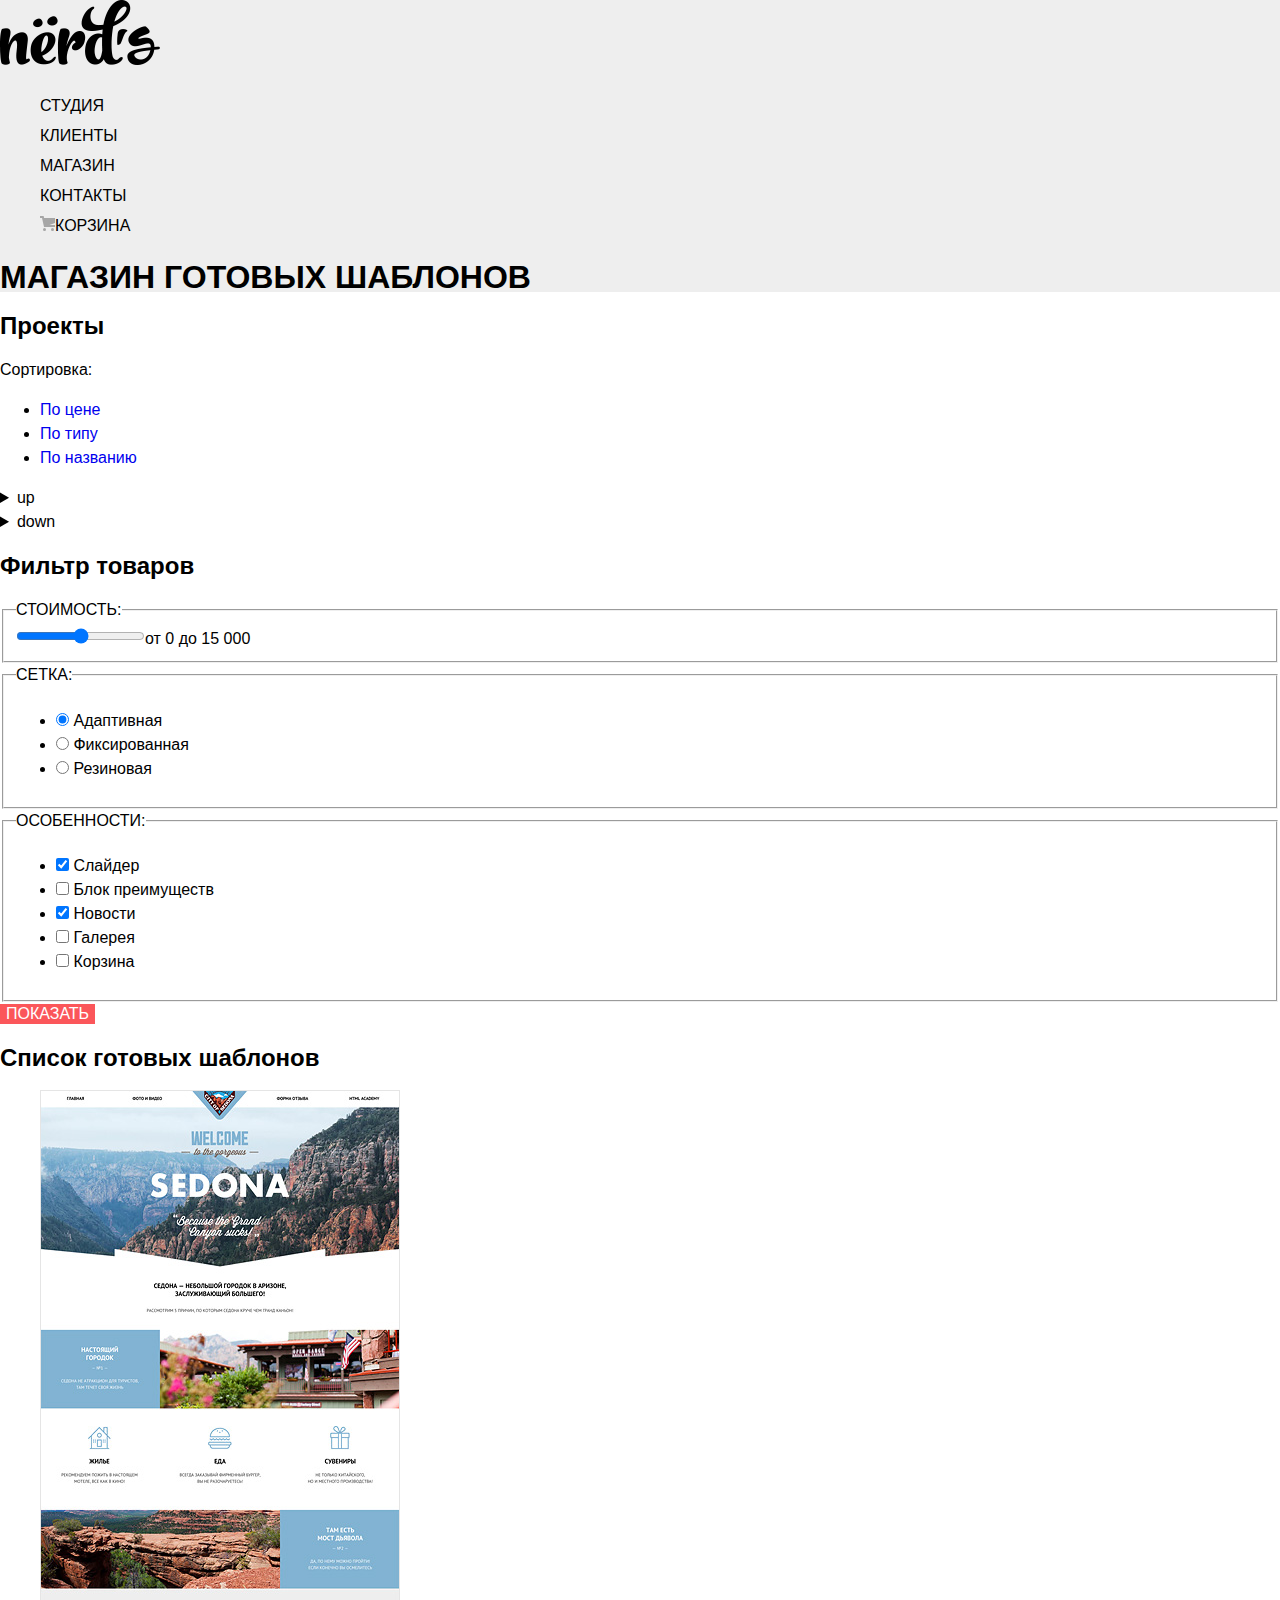
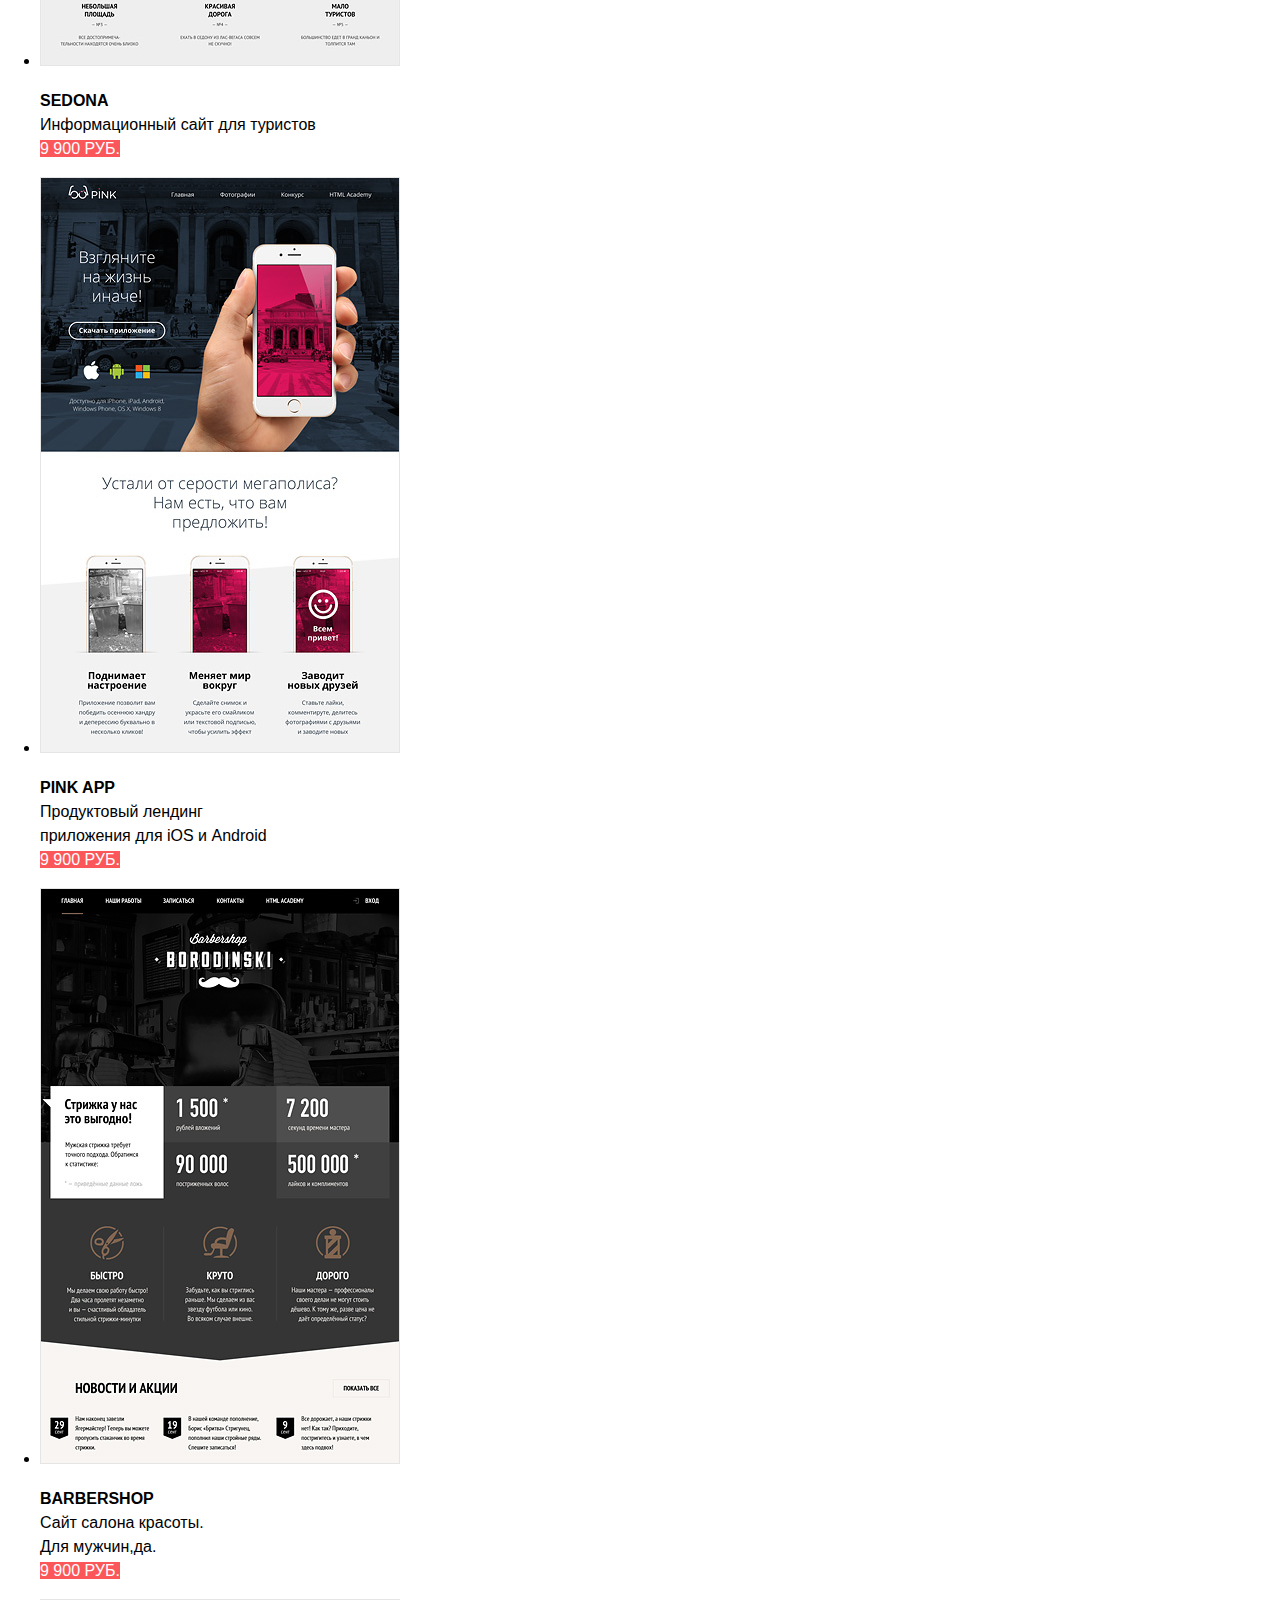
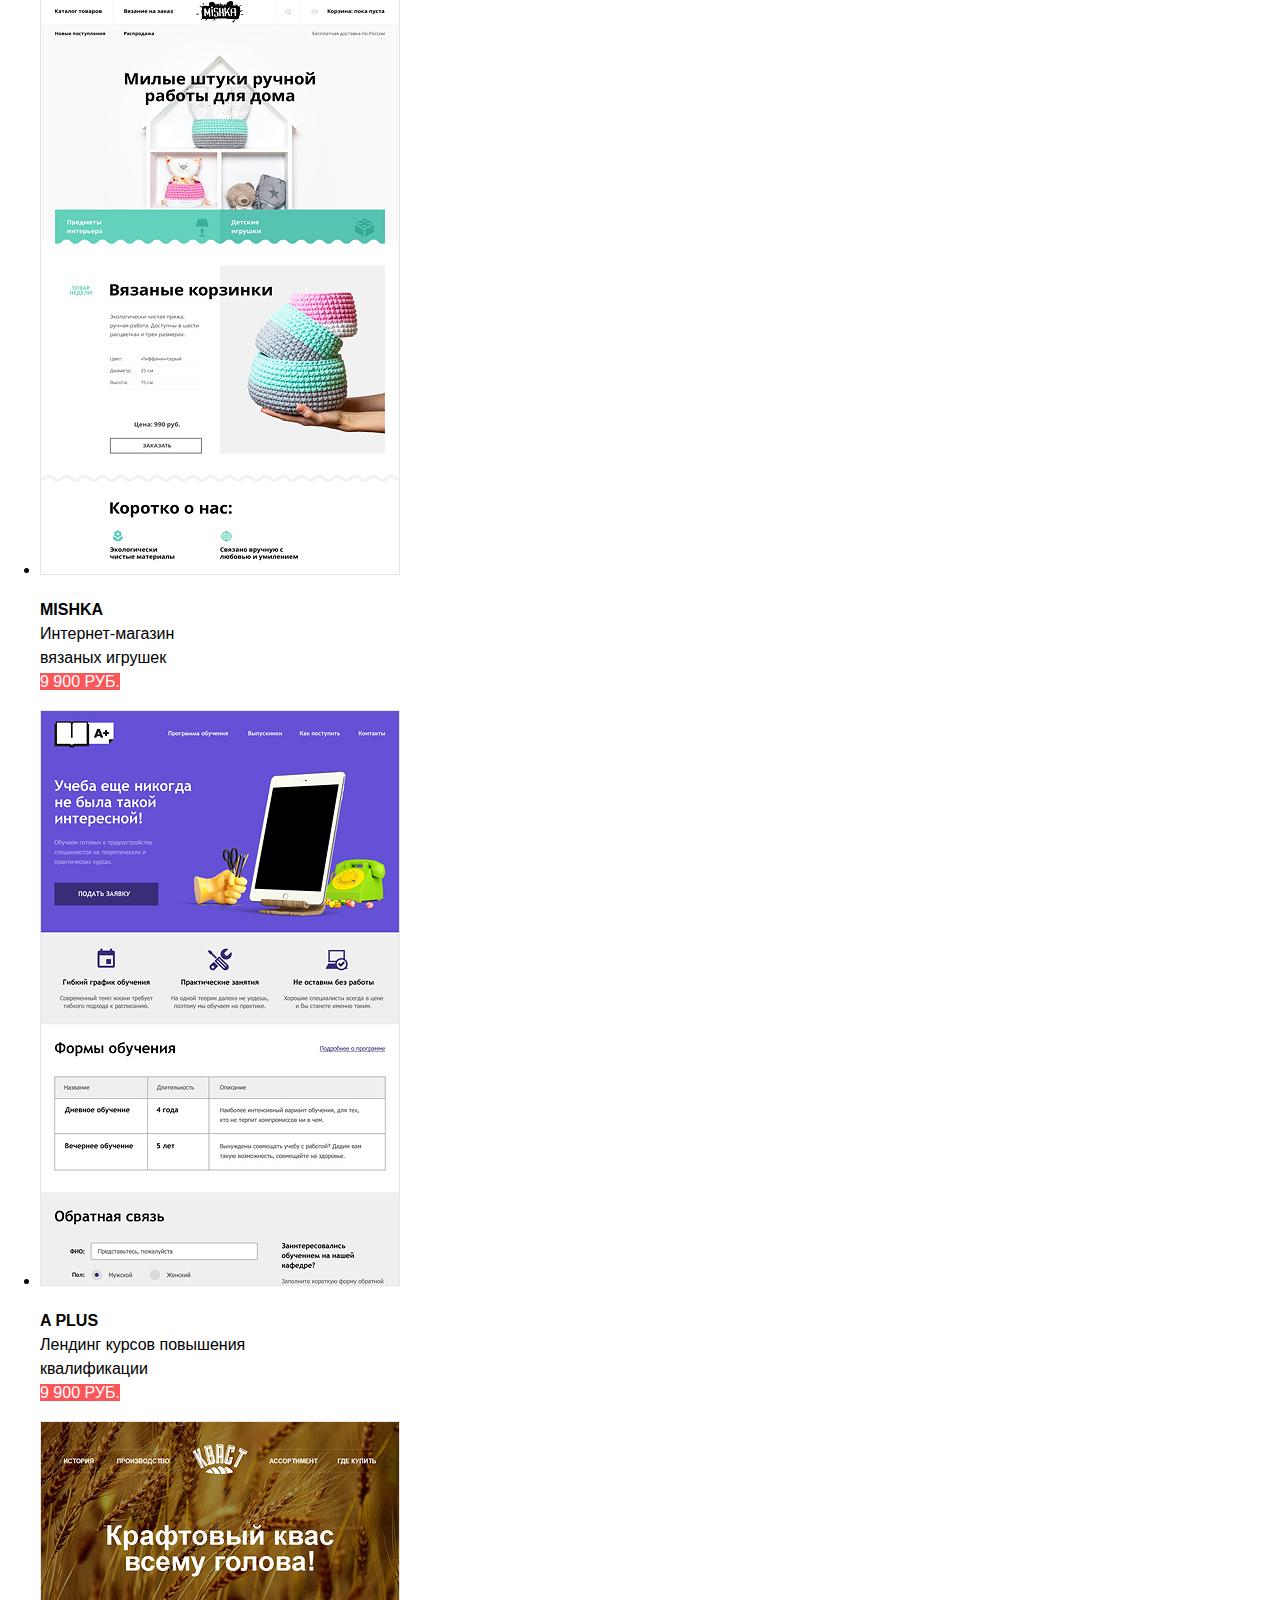
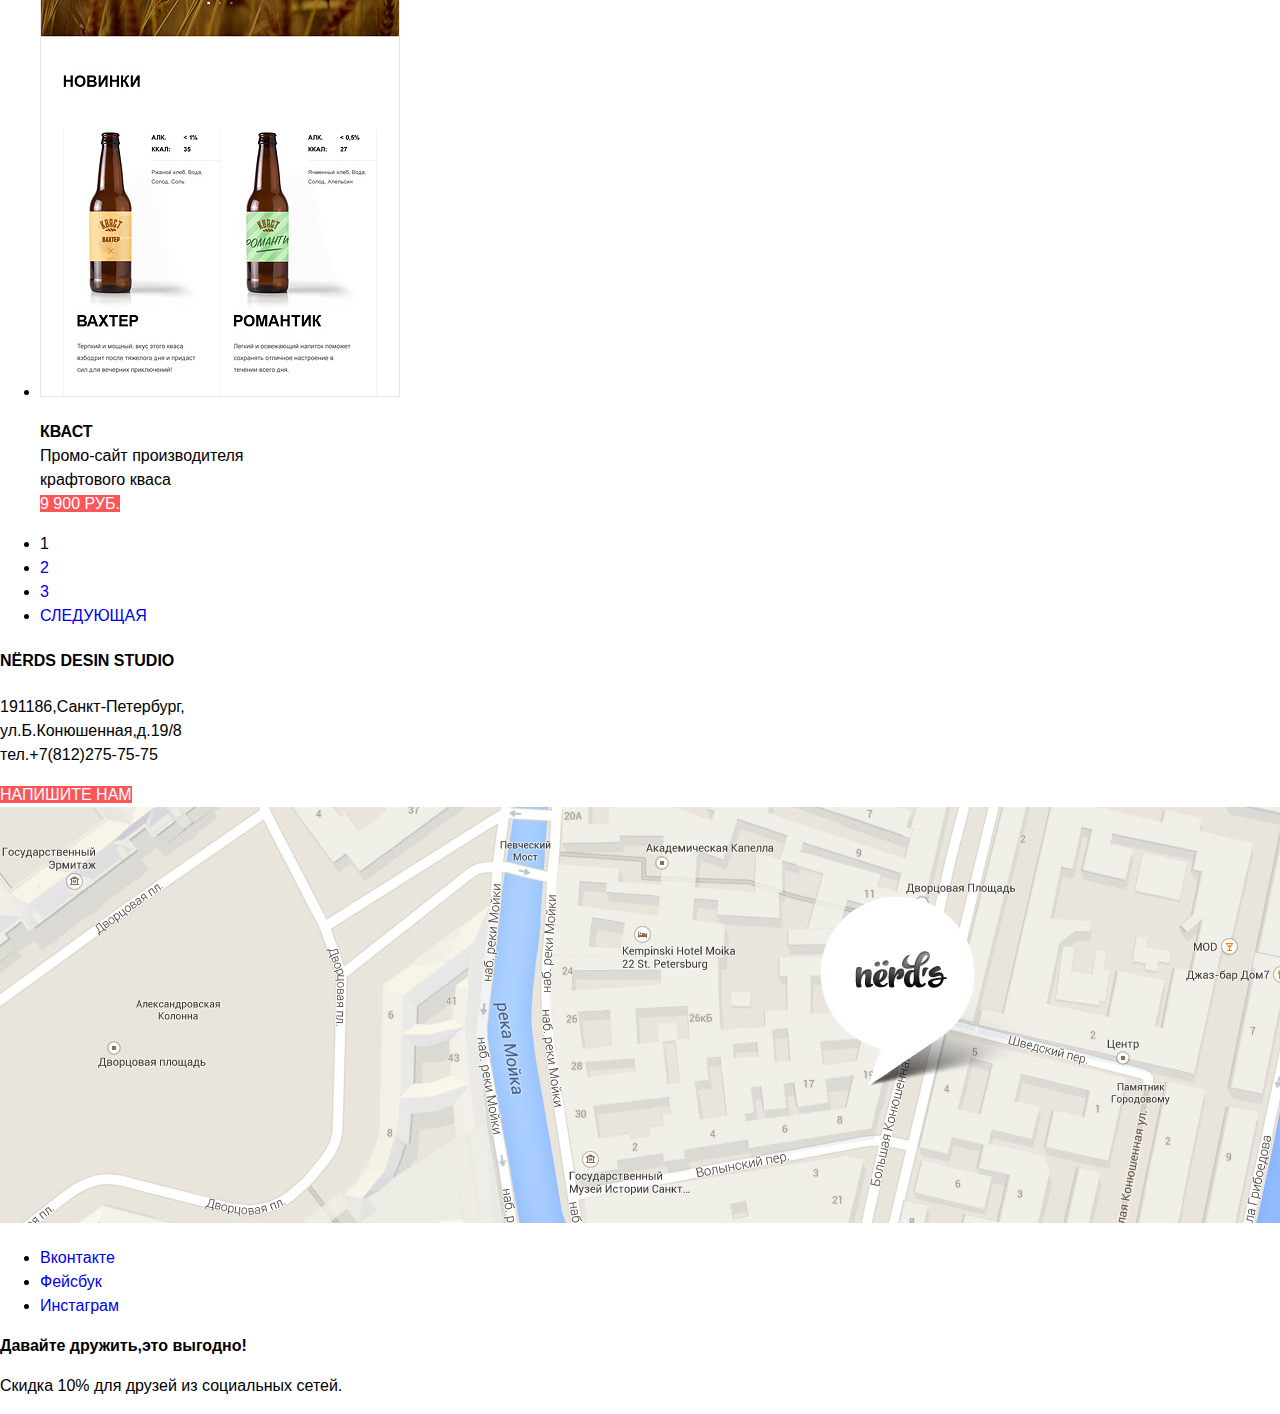
==== catalog.html @ 0dd1e650 "Закончила разметку,исправила размеры и начала css" ====
<!DOCTYPE html>
<html lang="ru">

<head>
  <meta charset="utf-8">
  <title>HTML Academy: Нёрдс</title>
  <link rel="stylesheet" href="css/normalize.css">
  <link rel="stylesheet" href="css/style.css">
</head>

<body class="catalog-page">
  <header class="main-header">
    <nav class="main-navigation">
      <a class="main-header-logo" href="index.html">
        <img src="img/nerds-logo.png" width="160" height="65"  alt="Логотип дизайн-студии Нёрдс">
      </a>
      <ul class="site-navigation">
        <li><a href="studio.html">Студия</a></li>
        <li><a href="clientage.html">Клиенты</a></li>
        <li class="site-navigation-current"><a href="nerds-catalog.psd">Магазин</a></li>
        <li><a href="contacts.html">Контакты</a></li>
        <li><a href="cart.html"><img src="img/cart-icon.svg" alt="cart">Корзина</a></li>
      </ul>
      <h1>Магазин готовых шаблонов</h1>
    </nav>
  </header>
  <section class="container">
    <div class="sorting">
      <h2 class="visually-hidden">Проекты</h2>
      <p>Сортировка:</p>
      <ul>
        <li><a href="#">По цене</a></li>
        <li><a href="#">По типу</a></li>
        <li><a href="#">По названию</a></li>
      </ul>
    <details>
      <summary>up</summary>
    </details>
    <details>
      <summary>down</summary>
    </details>
    </div>
    <div class="filters">
      <h2 class="visually-hidden">Фильтр товаров</h2>
      <form class="filters" method="get" action="https://echo.htmlacademy.ru">
        <fieldset>
          <legend>СТОИМОСТЬ:</legend>
          <label>
          <input type="range" name="radio">от 0 до 15 000
        </label>
        </fieldset>
        <fieldset>
          <legend>СЕТКА:</legend>
          <ul>
            <li class="filter-option">
              <input class="visually-hidden filter-input filter-input-radio" type="radio" name="product-group" value="adapt" id="filter-adapt" checked>
              <label for="filter-adapt">Адаптивная</label>
            </li>
            <li class="filter-option">
              <input class="visually-hidden filter-input filter-input-radio" type="radio" name="product-group" value="fixed" id="filter-fixed">
              <label for="filter-fixed">Фиксированная</label>
            </li>
            <li class="filter-option">
              <input class="visually-hidden filter-input filter-input-radio" type="radio" name="product-group" value="rubber" id="filter-rubber">
              <label for="filter-rubber">Резиновая</label>
            </li>
          </ul>
        </fieldset>
        <fieldset>
          <legend>ОСОБЕННОСТИ:</legend>
          <ul>
            <li class="filter-option">
              <input class="visually-hidden filter-input filter-input-checkbox" type="checkbox" name="slider" id="filter-slider" checked>
              <label for="filter-slider">Слайдер</label>
            </li>
            <li class="filter-option">
              <input class="visually-hidden filter-input filter-input-checkbox" type="checkbox" name="advant" id="filter-advant">
              <label for="filter-advant">Блок преимуществ</label>
            </li>
            <li class="filter-option">
              <input class="visually-hidden filter-input filter-input-checkbox" type="checkbox" name="news" id="filter-news" checked>
              <label for="filter-news">Новости</label>
            </li>
            <li class="filter-option">
              <input class="visually-hidden filter-input filter-input-checkbox" type="checkbox" name="gallery" id="filter-gallery">
              <label for="filter-gallery">Галерея</label>
            </li>
            <li class="filter-option">
              <input class="visually-hidden filter-input filter-input-checkbox" type="checkbox" name="cart" id="filter-cart">
              <label for="filter-cart">Корзина</label>
            </li>
          </ul>
        </fieldset>
        <button type="submit" class="filter-button button">ПОКАЗАТЬ</button>
      </form>
    </div>
    <div class="catalog">
      <h2 class="visually-hidden">Список готовых шаблонов</h2>
      <ul class="catalog-list">
        <li class="catalog-item">
          <a href="catalog-item.html">
            <p class="catalog-item-image">
              <img src="img/img-sedona.png" width="360" height="576" alt="Картинка SEDONA">
            </p>
          </a>
          <p class="catalog-item-price">
            <b>SEDONA</b><br>
            <span>Информационный сайт для туристов</span><br>
            <a class="button" href="#">9 900 РУБ.</a>
          </p>
        </li>
        <li class="catalog-item">
          <a href="catalog-item.html">
            <p class="catalog-item-image">
              <img src="img/img-pink.png" width="360" height="576" alt="Картинка PINK">
            </p>
          </a>
          <p class="catalog-item-price">
            <b>PINK APP</b><br>
            <span>Продуктовый лендинг<br>
              приложения для iOS и Android
            </span><br>
            <a class="button" href="#">9 900 РУБ.</a>
          </p>
        </li>
        <li class="catalog-item">
          <a href="catalog-item.html">
            <p class="catalog-item-image">
              <img src="img/img-barbershop.png" width="360" height="576" alt="Картинка барбершоп Бородинский">
            </p>
          </a>
          <p class="catalog-item-price">
            <b>BARBERSHOP</b><br>
            <span>Сайт салона красоты.<br>
              Для мужчин,да.
            </span><br>
            <a class="button" href="#">9 900 РУБ.</a>
          </p>
        </li>
        <li class="catalog-item">
          <a href="catalog-item.html">
            <p class="catalog-item-image">
              <img src="img/img-mishka.png" width="360" height="576" alt="Картинка интернет-магазина MISHKA">
            </p>
          </a>
          <p class="catalog-item-price">
            <b>MISHKA</b><br>
            <span>Интернет-магазин<br>
              вязаных игрушек
            </span><br>
            <a class="button" href="#"> 9 900 РУБ.</a>
          </p>
        </li>
        <li class="catalog-item">
          <a href="catalog-item.html">
            <p class="catalog-item-image">
              <img src="img/img-aplus.png" width="360" height="576" alt="Картинка A+">
            </p>
          </a>
          <p class="catalog-item-price">
            <b>A PLUS</b><br>
            <span>Лендинг курсов повышения<br>
              квалификации
            </span><br>
            <a class="button" href="#">9 900 РУБ.</a>
          </p>
        </li>
        <li class="catalog-item">
          <a href="catalog-item.html">
            <p class="catalog-item-image">
              <img src="img/img-kvast.png" width="360" height="576" alt="Картинка магазина Кваст">
            </p>
          </a>
          <p class="catalog-item-price">
            <b>КВАСТ</b><br>
            <span>Промо-сайт производителя<br>
              крафтового кваса
            </span><br>
            <a class="button" href="#">9 900 РУБ.</a>
          </p>
        </li>
      </ul>
      <ul class="pagination-list">
        <li class="paginator-item paginator-item-current">1</li>
        <li class="paginator-item"><a href="#">2</a></li>
        <li class="paginator-item"><a href="#">3</a></li>
        <li class="paginator-item"><a href="#">СЛЕДУЮЩАЯ</a></li>
      </ul>
    </div>
  </section>
  <section class="contacts">
    <h4>NЁRDS DESIN STUDIO</h4>
    <p>191186,Санкт-Петербург,<br> ул.Б.Конюшенная,д.19/8
      <br> тел.+7(812)275-75-75
    </p>
    <a class="button" href="contacts.html">Напишите нам</a>
    <a href="map.html">
      <img src="img/map.jpg" width="1440" height="416" alt="Офис компании по адресу:
      ул. Большая Конюшенная 19/8, Санкт-Петербург">
    </a>
  </section>
  <footer class="main-footer">
    <div>
      <ul class="footer-social">
        <li><a class="social-button" href="#">Вконтакте</a></li>
        <li><a class="social-button" href="#">Фейсбук</a></li>
        <li><a class="social-button" href="#">Инстаграм</a></li>
      </ul>
    </div>
    <div>
      <b>Давайте дружить,это выгодно!</b>
      <p>Скидка 10% для друзей из социальных сетей.</p>
    </div>
  </footer>


</body>

</html>
---- css/style.css ----
body {
  margin: 0;
  padding: 0;
  font-family: Roboto, Arial, sans-serif;
  font-size: 16px;
  line-height: 24px;
  font-weight: 400;
  color: #000000;
  background-color: #ffffff;
}

a {
  text-decoration: none;
}

.button {
  font-size: 16px;
  line-height: 18px;
  font-weight: 500;
  color: #ffffff;
  background-color: #fb565a;
  border: none;
  text-align: center;
  text-transform: uppercase;
}

.main-navigation {
  font-size: 16px;
  line-height: 30px;
  font-weight: 500;
  background-color: #eeeeee;
  color: #000000;
  text-transform: uppercase;
}

.site-navigation,
.services-list {
  list-style: none;
}

.site-navigation a {
  color: #000000;
}

.site-navigation a:hover {
  color: #fb565a;
}

.site-navigation a:focus {
  color: #a6a6a6;
}

.site-navigation a:active {
  color: #000000;
  text-decoration: underline;
}
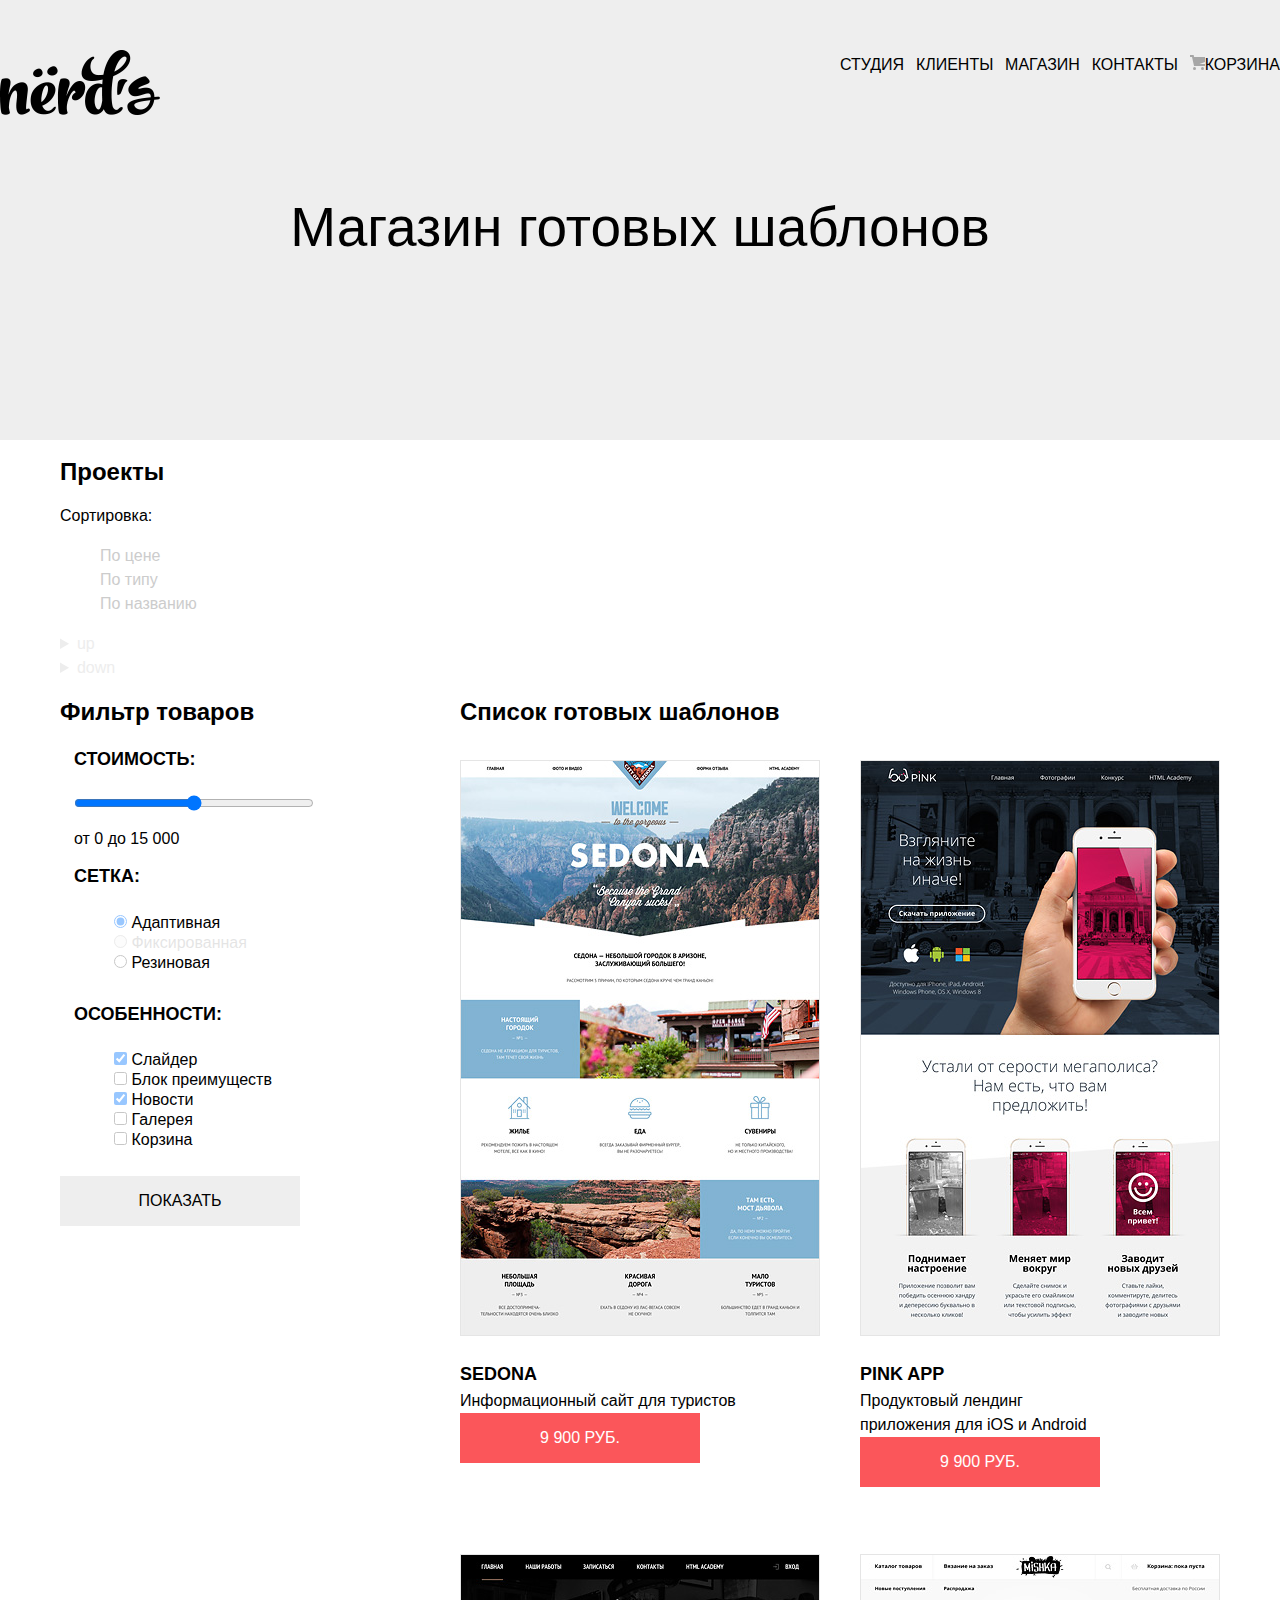
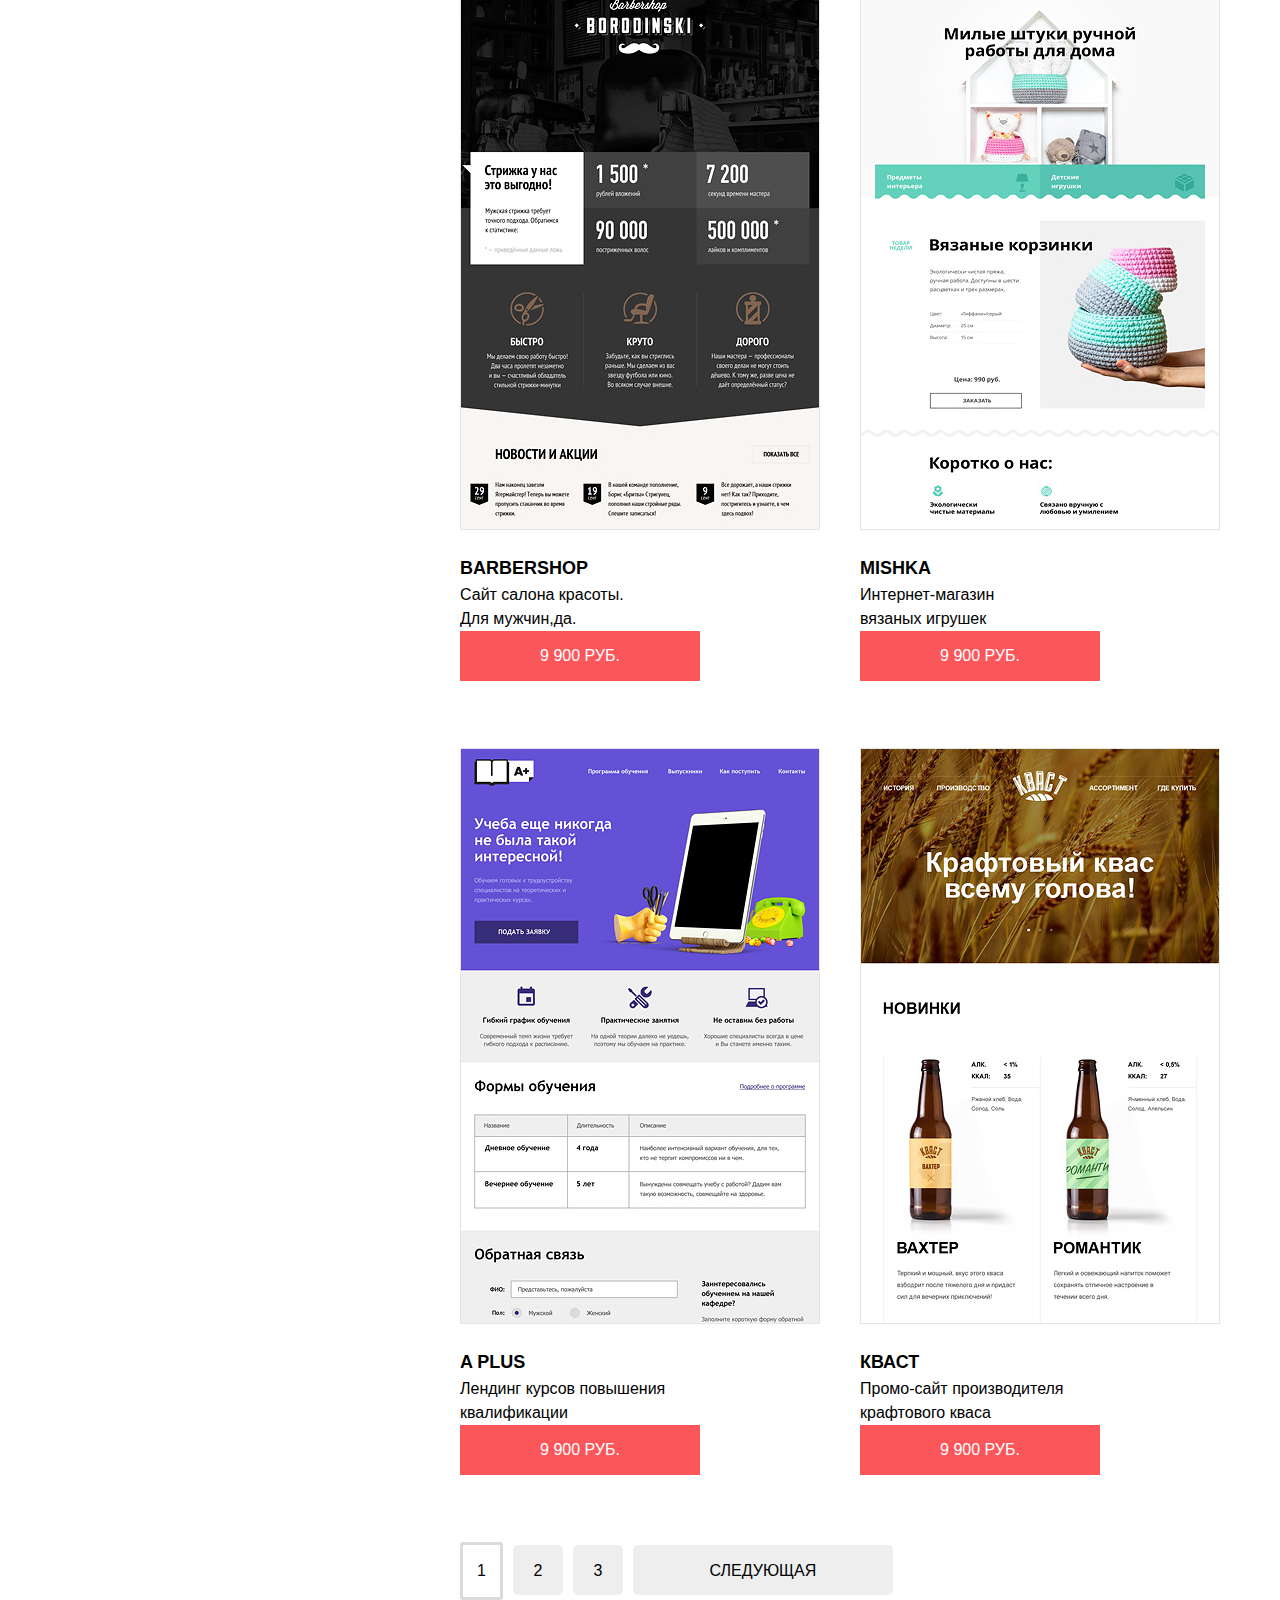
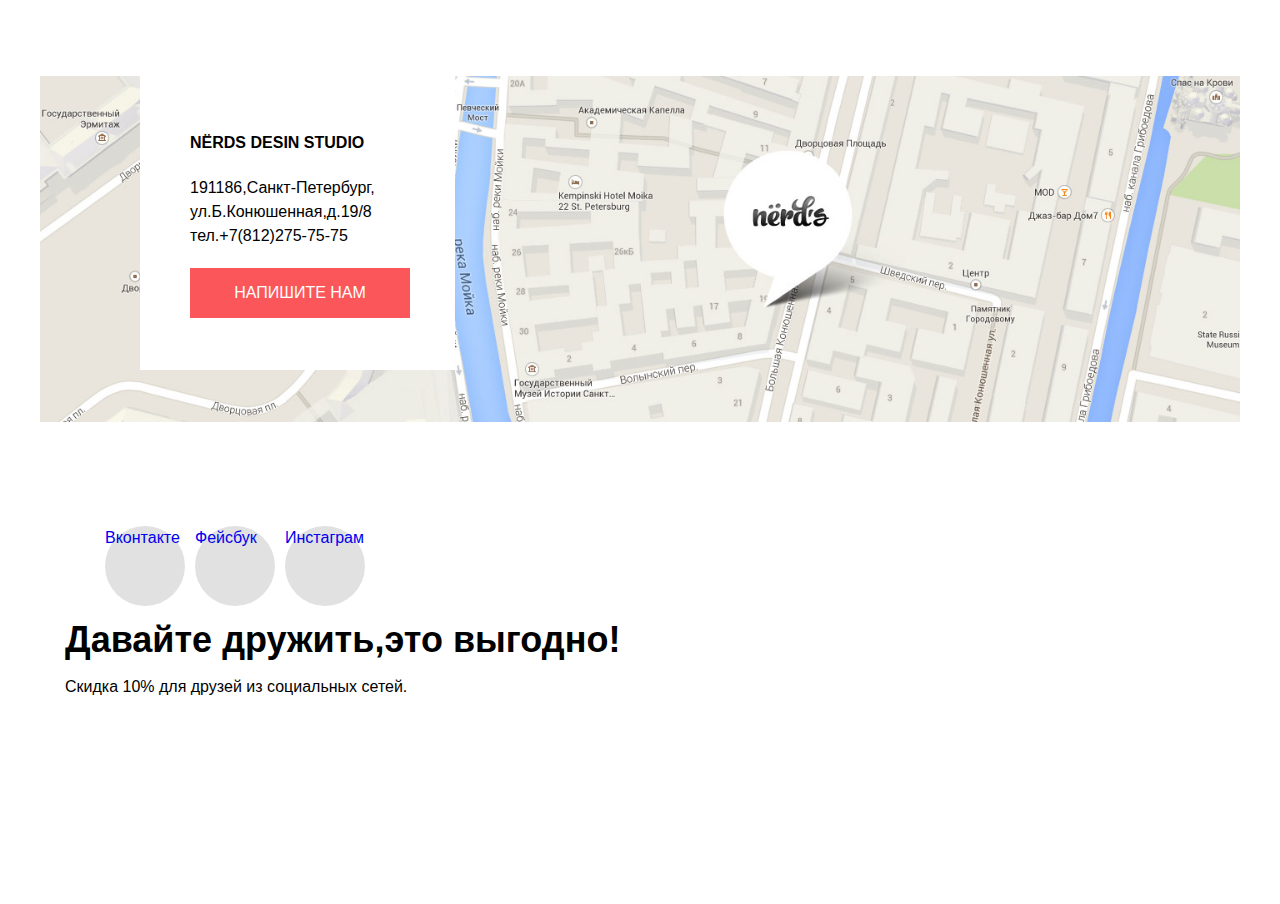
==== commit cdf69122: "Сетки" ====
--- a/catalog.html
+++ b/catalog.html
@@ -17,36 +17,37 @@
       <ul class="site-navigation">
         <li><a href="studio.html">Студия</a></li>
         <li><a href="clientage.html">Клиенты</a></li>
-        <li class="site-navigation-current"><a href="nerds-catalog.psd">Магазин</a></li>
+        <li class="site-navigation-current"><a href="nerds-catalog.html">Магазин</a></li>
         <li><a href="contacts.html">Контакты</a></li>
         <li><a href="cart.html"><img src="img/cart-icon.svg" alt="cart">Корзина</a></li>
       </ul>
-      <h1>Магазин готовых шаблонов</h1>
     </nav>
   </header>
-  <section class="container">
+  <h1>Магазин готовых шаблонов</h1>
+<section class="container">
     <div class="sorting">
       <h2 class="visually-hidden">Проекты</h2>
       <p>Сортировка:</p>
       <ul>
-        <li><a href="#">По цене</a></li>
-        <li><a href="#">По типу</a></li>
-        <li><a href="#">По названию</a></li>
-      </ul>
-    <details>
-      <summary>up</summary>
-    </details>
-    <details>
-      <summary>down</summary>
-    </details>
-    </div>
+        <li>По цене</li>
+        <li>По типу</li>
+        <li>По названию</li>
+      </ul>
+      <details>
+        <summary>up</summary>
+      </details>
+      <details>
+        <summary>down</summary>
+      </details>
+    </div>
+    <div class="catalog-columns">
     <div class="filters">
       <h2 class="visually-hidden">Фильтр товаров</h2>
       <form class="filters" method="get" action="https://echo.htmlacademy.ru">
         <fieldset>
           <legend>СТОИМОСТЬ:</legend>
           <label>
-          <input type="range" name="radio">от 0 до 15 000
+          <input class="button" type="range" name="radio">от 0 до 15 000
         </label>
         </fieldset>
         <fieldset>
@@ -57,7 +58,7 @@
               <label for="filter-adapt">Адаптивная</label>
             </li>
             <li class="filter-option">
-              <input class="visually-hidden filter-input filter-input-radio" type="radio" name="product-group" value="fixed" id="filter-fixed">
+              <input class="visually-hidden filter-input filter-input-radio" type="radio" name="product-group" value="fixed" id="filter-fixed" disabled>
               <label for="filter-fixed">Фиксированная</label>
             </li>
             <li class="filter-option">
@@ -187,17 +188,22 @@
         <li class="paginator-item"><a href="#">СЛЕДУЮЩАЯ</a></li>
       </ul>
     </div>
+  </div>
   </section>
+  <div class="catalog-columns">
   <section class="contacts">
+    <div class="adress">
     <h4>NЁRDS DESIN STUDIO</h4>
     <p>191186,Санкт-Петербург,<br> ул.Б.Конюшенная,д.19/8
       <br> тел.+7(812)275-75-75
     </p>
     <a class="button" href="contacts.html">Напишите нам</a>
-    <a href="map.html">
+  </div>
+    <figure>
       <img src="img/map.jpg" width="1440" height="416" alt="Офис компании по адресу:
       ул. Большая Конюшенная 19/8, Санкт-Петербург">
-    </a>
+    </figure>
+  </div>
   </section>
   <footer class="main-footer">
     <div>
@@ -207,7 +213,7 @@
         <li><a class="social-button" href="#">Инстаграм</a></li>
       </ul>
     </div>
-    <div>
+    <div class="discount">
       <b>Давайте дружить,это выгодно!</b>
       <p>Скидка 10% для друзей из социальных сетей.</p>
     </div>
--- a/css/style.css
+++ b/css/style.css
@@ -1,56 +1,481 @@
 body {
   margin: 0;
   padding: 0;
+  color: #000000;
+  background-color: #ffffff;
   font-family: Roboto, Arial, sans-serif;
   font-size: 16px;
+  font-weight: 400;
   line-height: 24px;
-  font-weight: 400;
-  color: #000000;
-  background-color: #ffffff;
 }
 
 a {
   text-decoration: none;
 }
 
+img  {
+  max-width: 100%;
+  height: auto;
+}
+
 .button {
+  display: block;
+  width: 240px;
+  padding: 16px 0;
+  vertical-align: middle;
+  text-align: center;
+  text-transform: uppercase;
+  color: #ffffff;
+  border: none;
+  background-color: #fb565a;
+  font-size: 16px;
+  font-weight: 500;
+  line-height: 18px;
+}
+
+.button:hover,
+.button:focus {
+  background-color: #e74246;
+}
+
+.button:active {
+  background-color: #d7373b;
+  color: rgba(255, 255, 255, 0.3);
+}
+.apps .button {
+  background-color: #00ca74;
+}
+.apps .button:hover {
+  background-color: #00bc6c;
+}
+
+.apps .button:active {
+  background-color: #00aa62;
+}
+
+.presentations .button {
+  background-color: #efc84a;
+}
+
+.presentations .button:hover {
+  background-color: #eab534;
+}
+
+.presentations .button:active {
+  background-color: #e5a722;
+}
+
+.container {
+  width: 1160px;
+  margin: 0 auto;
+  padding: 0 20px;
+}
+.main-header {
+  background: #eeeeee;
+  padding: 50px 0 0;
+}
+.main-navigation {
+  display: flex;
+  justify-content: space-between;
+  align-items: flex-start;
+  line-height: 10px;
+}
+
+.site-navigation {
+  display: flex;
+  justify-content: space-between;
+  margin: 0;
+  width: 440px;
+  padding: 0;
+  line-height: 30px;
+  text-transform: uppercase;
+  color: #000000;
+  background-color: #eeeeee;
+  font-size: 16px;
+  font-weight: 500;
+}
+
+.main-header-logo img:hover{
+  opacity: 0.8;
+}
+
+.main-header-logo img:active {
+  opacity: 0.3;
+}
+
+.site-navigation,
+.slides-switches {
+  list-style: none;
+}
+
+.site-navigation a {
+  display: block;
+  color: #000000;
+}
+
+.site-navigation a:hover {
+  color: #fb565a;
+}
+
+.site-navigation a:focus {
+color: rgba(0, 0, 0, 0.3);
+}
+
+.slide b {
+  font-size: 55px;
+  line-height: 55px;
+}
+
+.services-list {
+  display: flex;
+  justify-content: space-between;
+  list-style: none;
+  margin: 0;
+  padding: 0;
+  border-bottom: 2px solid #eeeeee;
+}
+
+.index-item {
+  width: 300px;
+  height: 350px;
+  margin-right: 98px;
+  margin-bottom: 85px;
+}
+
+.index-item:nth-child(1) {
+  margin-left: 0px;
+}
+
+.services .button {
+  width: 160px;
+}
+
+.index-columns {
+  display: flex;
+  justify-content: space-between;
+  padding: 80px 100px;
+  margin: 0;
+}
+.info {
+  width: 680px;
+  margin-left: 0;
+  margin-right: 140px;
+}
+
+.features {
+  width: 360px;
+}
+
+.info b {
+  font-size: 45px;
+  line-height: 45px;
+}
+
+.services-list h3 {
+  font-size: 24px;
+  line-height: 30px;
+}
+
+.info-list,
+.features-list {
+  list-style: none;
+}
+
+.partners img {
+  opacity: 0.2;
+}
+
+.partners img:hover {
+  opacity: 1;
+}
+
+.partners img:active {
+  opacity: 0.1;
+}
+
+.partners-list {
+  display: flex;
+  justify-content: space-between;
+  align-items: center;
+  list-style: none;
+}
+
+.contacts {
+  width: 1440px;
+  margin: 0 auto;
+}
+
+.adress {
+  padding: 50px 50px 47px;
+  box-sizing: border-box;
+  width: 315px;
+  height: 310px;
+  background-color: #ffffff;
+  position: absolute;
+  left: 140px;
+}
+
+.contacts .button {
+  width: 220px;
+  margin: 20px 0 0;
+}
+
+.contacts-modal {
+  color: #000000;
+  background-color: #ffffff;
+  background-repeat: repeat;
+  background-position: 0 0;
+}
+
+.contacts-modal h2 {
+  font-size: 45px;
+  line-height: 45px;
+  font-weight: 500;
+}
+
+.contacts-form input[type="text"] {
+  color: #000000;
+  border: 2px solid #d7dcde;
+  background-color: #ffffff;
+  font: inherit;
+}
+
+.contacts-form input:focus {
+  border-color: #000000;
+}
+
+.contacts-form input:invalid {
+  border-color: #e74246;
+}
+
+.footer-container {
+  display: flex;
+  justify-content: flex-start;
+  align-items: center;
+}
+
+.main-footer {
+  padding: 65px;
+}
+
+.footer-social {
+  display: flex;
+  justify-content: space-between;
+  width: 260px;
+}
+
+.footer-social li {
+  list-style: none;
+}
+
+.main-footer b {
+  font-size: 36px;
+  line-height: 36px;
+}
+
+.social-button {
+  display: block;
+  width: 80px;
+  height: 80px;
+  background: #e1e1e1;
+  border-radius: 50%;
+}
+
+ .discount {
+  width: 560px;
+  margin: 0 0 140px;
+ }
+
+ .discount b {
+   margin: 0 0 10px;
+   font-size: 36px;
+   line-height: 36px;
+   font-weight: 700;
+ }
+
+/*каталог*/
+
+.catalog-columns {
+  display: flex;
+  justify-content: space-between;
+}
+
+.filters {
+  width: 260px;
+}
+
+.catalog {
+  width: 760px;
+  min-height: 1915px;
+}
+
+.catalog-list {
+  display: flex;
+  flex-wrap: wrap;
+  padding: 0;
+  margin: 0;
+  list-style: none;
+}
+
+.catalog-item {
+  width: 360px;
+  margin-bottom: 35px;
+  margin-right: 40px;
+}
+
+.catalog-item:nth-child(2n) {
+  margin-right: 0;
+}
+
+.catalog-page h1 {
+  min-height: 240px;
+  margin: 0px;
+  padding-top: 85px;
+  font-size: 55px;
+  line-height: 55px;
+  font-weight: 500;
+  text-align: center;
+  background-color: #eeeeee;
+}
+
+.sorting li {
+  list-style: none;
+  color: #cccccc;
+}
+
+.sorting li:hover {
+  color: #666666;
+}
+
+.sorting li:active {
+  color: #000000;
+}
+
+summary {
+  color: #ededed;
+}
+
+summary:hover {
+  color: #a6a6a6;
+}
+
+summary:active {
+  color: #231f20;
+}
+
+.filters fieldset {
+  border: none;
+}
+
+.filters legend {
+  font-size: 18px;
+  font-weight: bold;
+  line-height: 30px;
+}
+
+.filters ul {
+  list-style: none;
+  line-height: 20px;
+}
+
+.filter-option input {
+  opacity: 0.4;
+}
+
+.filter-option input:hover+label {
+  color: #4d4d4d;
+}
+
+.filter-option input:disabled+label {
+  opacity: 0.1;
+}
+
+.filters button {
+  color: #000000;
+  background-color: #eeeeee;
+}
+
+.filters button:hover {
+  color: #000000;
+  background-color: #dfdfdf;
+}
+
+.filters button:focus {
+  color: #959595;
+  border-top: 3px solid #bfbfbf;
+  background-color: #d5d5d5;
+}
+
+
+.catalog-item-price b {
+  font-size: 18px;
+  font-weight: bold;
+  line-height: 30px;
+}
+
+.pagination-list {
+  display: flex;
+  align-items: baseline;
+  margin-bottom: 60px;
+  padding: 0;
+  list-style: none;
+}
+
+.paginator-item a {
+  display: block;
+  box-sizing: border-box;
+  width: 50px;
+  height: 50px;
+  padding: 17px 0;
+  margin-right: 10px;
+  text-transform: uppercase;
   font-size: 16px;
   line-height: 18px;
   font-weight: 500;
-  color: #ffffff;
-  background-color: #fb565a;
-  border: none;
+  color: #000000;
+  background-color: #eeeeee;
+  border-radius: 5px;
   text-align: center;
-  text-transform: uppercase;
-}
-
-.main-navigation {
-  font-size: 16px;
-  line-height: 30px;
-  font-weight: 500;
-  background-color: #eeeeee;
-  color: #000000;
-  text-transform: uppercase;
-}
-
-.site-navigation,
-.services-list {
-  list-style: none;
-}
-
-.site-navigation a {
-  color: #000000;
-}
-
-.site-navigation a:hover {
-  color: #fb565a;
-}
-
-.site-navigation a:focus {
-  color: #a6a6a6;
-}
-
-.site-navigation a:active {
-  color: #000000;
-  text-decoration: underline;
-}
+}
+
+.paginator-item:last-child a {
+  width: 260px;
+}
+
+.paginator-item-current  {
+  margin-right: 10px;
+  padding: 14px;
+  background-color: #ffffff;
+  border: 3px solid #dbdbdb;
+  border-radius: 3px;
+}
+
+.paginator-item-current:hover,
+.paginator-item a:hover {
+  color: #000000;
+  background-color: #dfdfdf;
+}
+
+.paginator-item-current:focus {
+  color: #959595;
+  border-top: #959595;
+  background-color: #d5d5d5;
+}
+
+.paginator-item-current:active {
+  color: #000000;
+  border: 2px solid #dbdbdb;
+  background-color: #ffffff;
+}
+
+.paginator-item a:focus {
+  color: #959595;
+  border-top: #959595;
+  background-color: #d5d5d5;
+}
+
+.paginator-item a:active {
+  color: #000000;
+  border: 2px solid #dbdbdb;
+  background-color: #ffffff;
+}
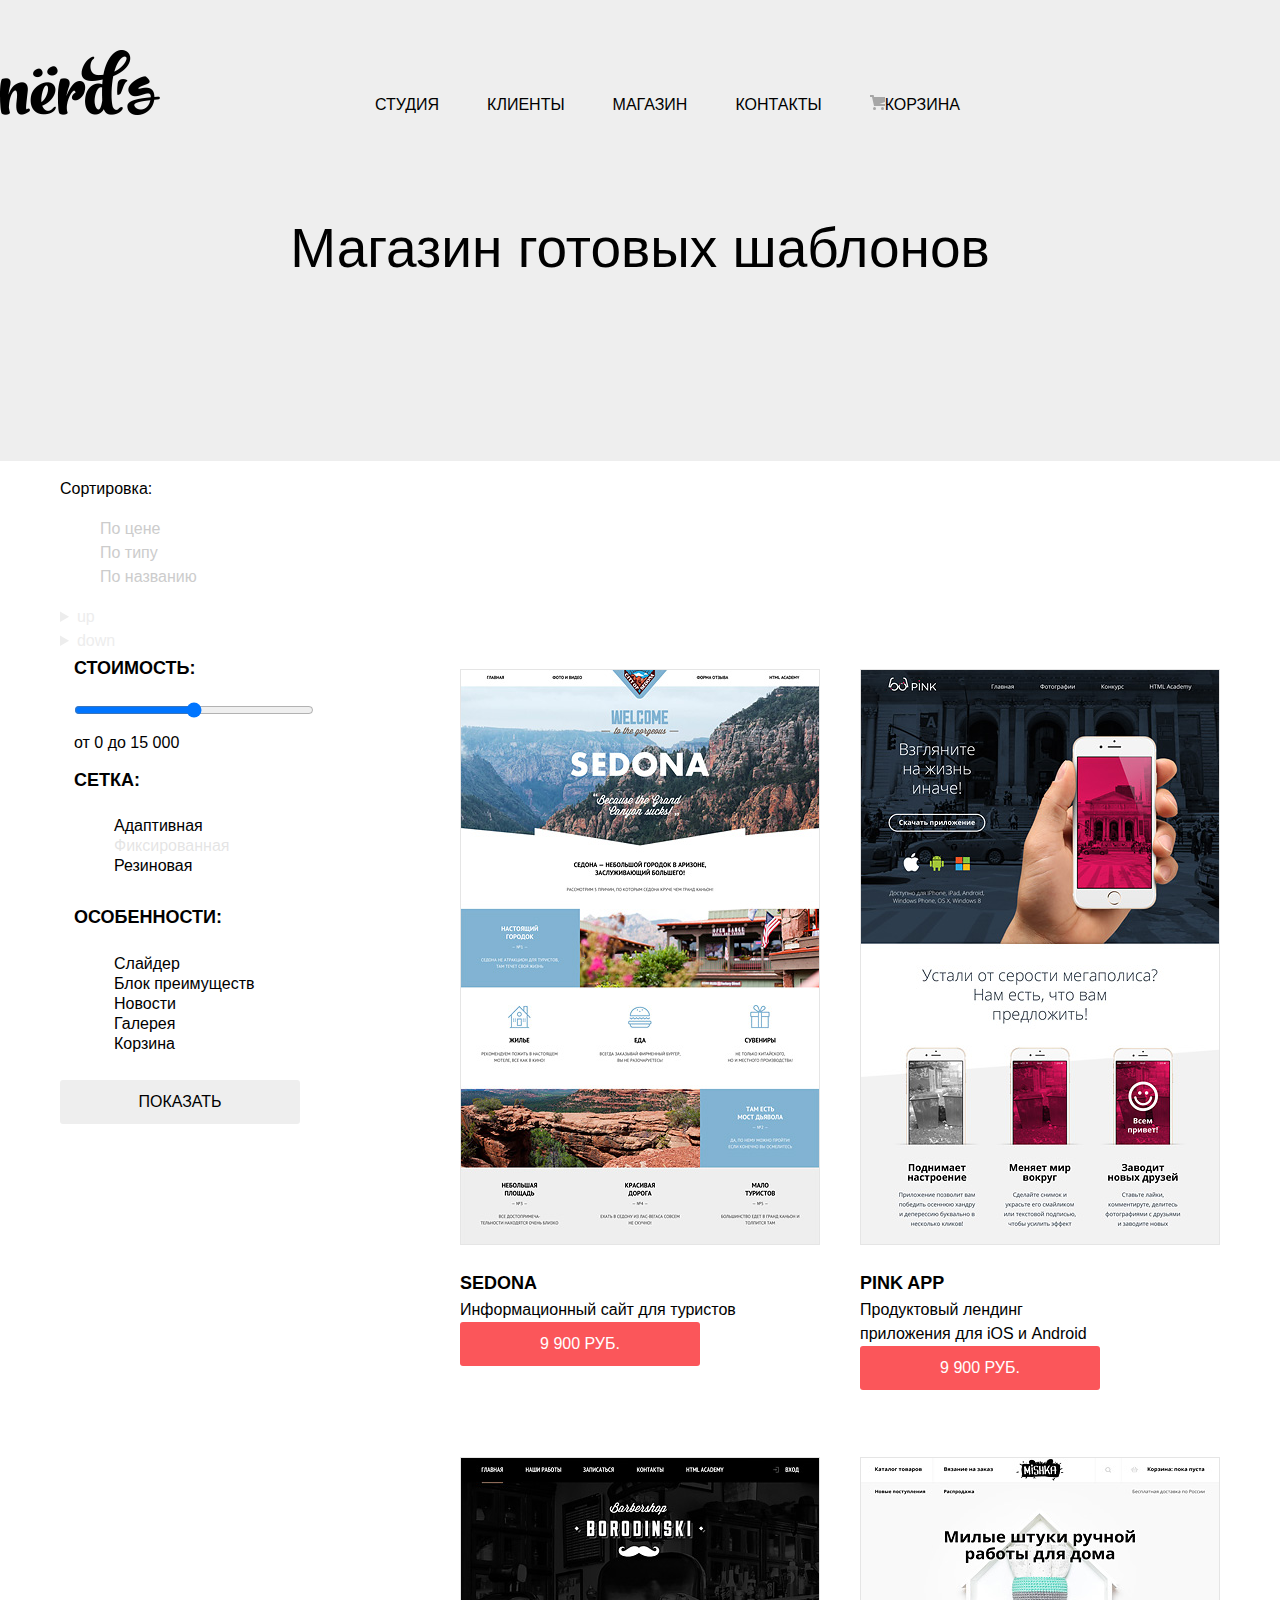
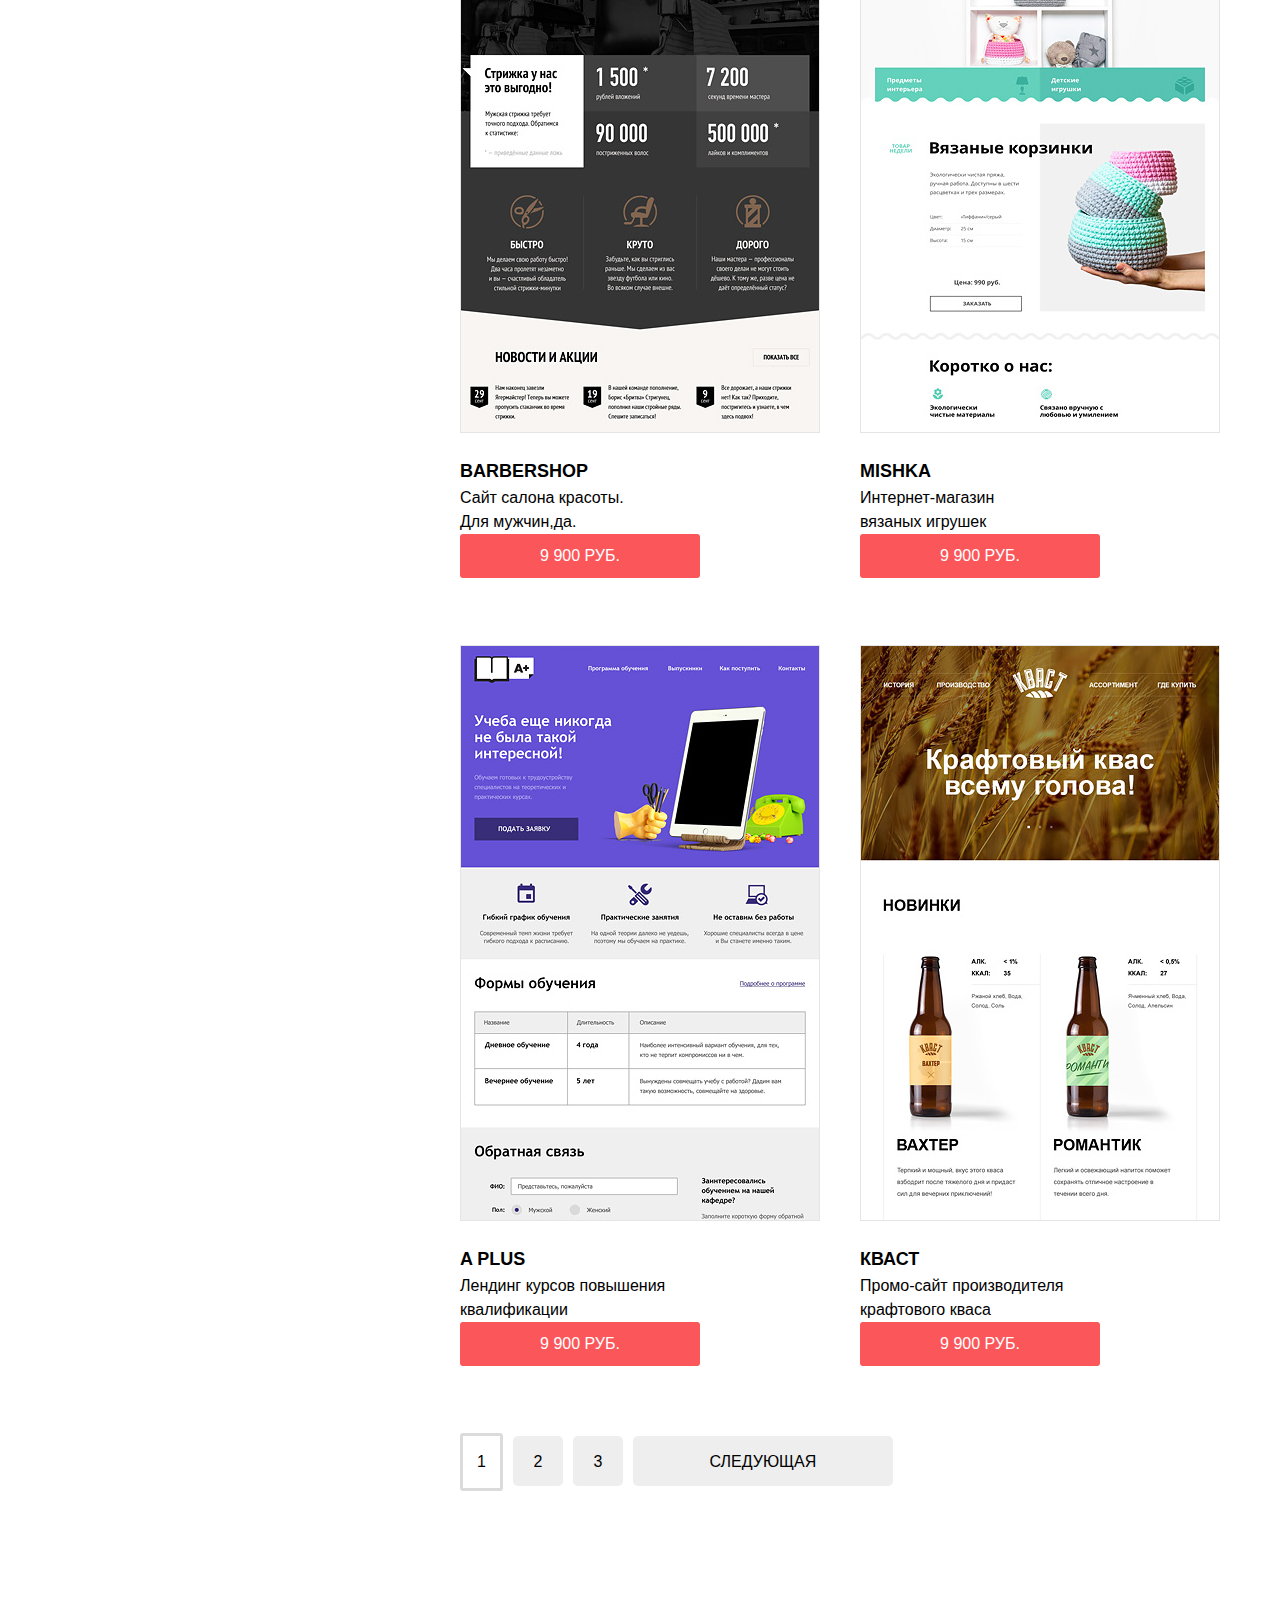
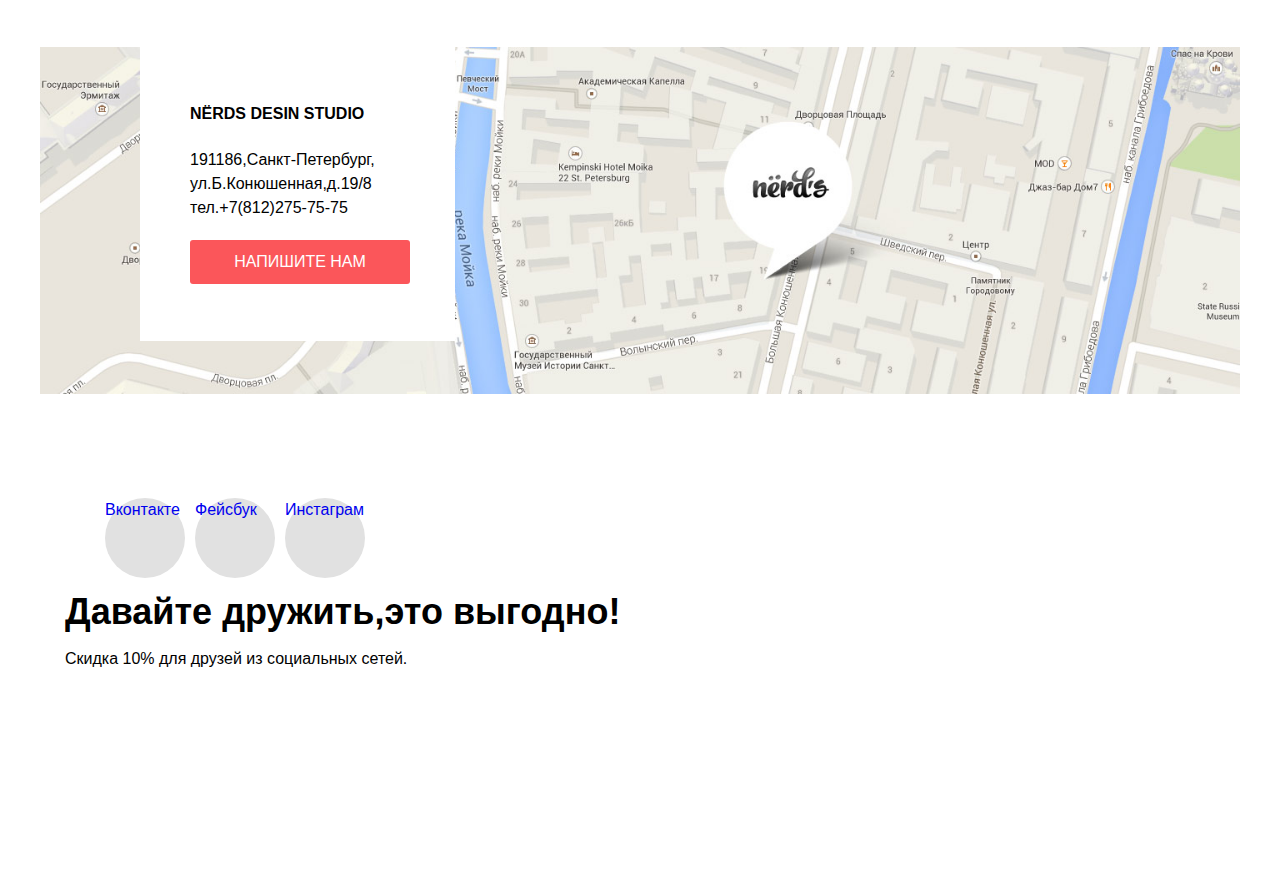
==== commit 225d49f4: "очередная сетка" ====
--- a/catalog.html
+++ b/catalog.html
@@ -10,6 +10,7 @@
 
 <body class="catalog-page">
   <header class="main-header">
+    <div class="content">
     <nav class="main-navigation">
       <a class="main-header-logo" href="index.html">
         <img src="img/nerds-logo.png" width="160" height="65"  alt="Логотип дизайн-студии Нёрдс">
@@ -22,6 +23,7 @@
         <li><a href="cart.html"><img src="img/cart-icon.svg" alt="cart">Корзина</a></li>
       </ul>
     </nav>
+  </div>
   </header>
   <h1>Магазин готовых шаблонов</h1>
 <section class="container">
--- a/css/style.css
+++ b/css/style.css
@@ -1,6 +1,7 @@
 body {
   margin: 0;
   padding: 0;
+  min-width: 1200px;
   color: #000000;
   background-color: #ffffff;
   font-family: Roboto, Arial, sans-serif;
@@ -18,19 +19,204 @@
   height: auto;
 }
 
+.visually-hidden:not(:focus):not(:active) {
+  position: absolute;
+  width: 1px;
+  height: 1px;
+  margin: -1px;
+  border: 0;
+  padding: 0;
+  white-space: nowrap;
+  clip-path: inset(100%);
+  clip: rect(0 0 0 0);
+  overflow: hidden;
+}
+
+.container {
+  width: 1200px;
+  margin: 0 auto;
+  padding: 0 20px;
+  box-sizing: border-box;
+}
+.main-header {
+  background: #eeeeee;
+  padding: 50px 0 0;
+}
+.main-navigation {
+  width: 1160px;
+  display: flex;
+  flex-direction: row;
+  justify-content: space-between;
+  line-height: 10px;
+  align-items: flex-start;
+}
+
+.site-navigation {
+  display: flex;
+  justify-content: space-between;
+  align-items: center;
+  margin-right: 200px;
+  margin-top: 40px;
+  line-height: 30px;
+  text-transform: uppercase;
+  color: #000000;
+  background-color: #eeeeee;
+  font-size: 16px;
+  font-weight: 500;
+  list-style: none;
+}
+.site-navigation li{
+  padding-left: 48px;
+}
+
+ .navigation-item {
+  padding-left: 240px;
+}
+
+.main-header-logo img:hover {
+  opacity: 0.8;
+}
+
+.main-header-logo img:active {
+  opacity: 0.3;
+}
+
+.site-navigation a {
+  color: #000000;
+}
+
+.site-navigation a:hover {
+  color: #fb565a;
+}
+
+.site-navigation a:focus {
+color: rgba(0, 0, 0, 0.3);
+}
+
+.slider {
+  position: relative;
+  background: #eeeeee;
+}
+
+.slider-controls {
+  position: absolute;
+  left: 50%;
+  bottom: 104px;
+  z-index: 100;
+  width: 160px;
+  height: 18px;
+  text-align: center;
+  font-size: 0;
+  transform: translateX(-50%);
+}
+
+.slider-controls label {
+  position: relative;
+  display: inline-block;
+  width: 18px;
+  height: 18px;
+  padding: 8px;
+  border-radius: 50%
+  cursor: pointer;
+}
+
+.slider-controls label::after {
+  content: "";
+  position: absolute;
+  top: 8px;
+  left: 8px;
+  z-index: 1;
+  width: 18px;
+  height: 18px;
+  background: #ffffff;
+  border-radius: 50%;
+}
+
+.slider-list {
+  margin: 0;
+  padding: 0;
+  list-style: none;
+}
+
+.slider-item {
+  display: none;
+  padding: 78px 0 80px 0;
+}
+
+.slider-item:nth-child(1) {
+  background-image: url("img/slide1.png");
+  background-repeat: no-repeat;
+  background-position: 93% 18px;
+}
+
+.slider-item:nth-child(2) {
+  background-image: url("img/slide2.png");
+  background-repeat: no-repeat;
+  background-position: 100% 0;
+}
+
+.slider-item:nth-child(3) {
+  background-image: url("img/slide3.png");
+  background-repeat: no-repeat;
+  background-position: 100% 20px;
+}
+
+#product-1:checked ~ .slider-list .slider-item:nth-child(1) {
+  display: block;
+}
+
+#product-2:checked ~ .slider-list .slider-item:nth-child(2) {
+  display: block;
+}
+
+#product-3:checked ~ .slider-list .slider-item:nth-child(3) {
+  display: block;
+}
+
+#product-1:checked ~ .slider-controls .slider-controls-item--1::before,
+#product-2:checked ~ .slider-controls .slider-controls-item--2::before,
+#product-3:checked ~ .slider-controls .slider-controls-item--3::before {
+  content: "";
+  position: absolute;
+  left: 50%;
+  top: 50%;
+  z-index: 2;
+  width: 4px;
+  height: 4px;
+  margin: -4px;
+  background-color: inherit;
+  border: 2px solid #c1c1c1;
+  border-radius: 50%
+}
+
+.slider-item h3 {
+  max-width: 600px;
+  margin: 0;
+  margin-bottom: 27px;
+  font-size: 55px;
+  line-height: 55px;
+  font-weight: 500;
+}
+
+.slider-item p {
+  max-width: 430px;
+  margin: 0;
+  margin-bottom: 38px;
+}
+
 .button {
   display: block;
   width: 240px;
-  padding: 16px 0;
-  vertical-align: middle;
+  padding: 13px 0;
+  font-size: 16px;
+  line-height: 18px;
+  color: #ffffff;
+  text-transform: uppercase;
   text-align: center;
-  text-transform: uppercase;
-  color: #ffffff;
+  text-decoration: none;
+  background-color: #fb565a;
+  border-radius: 3px;
   border: none;
-  background-color: #fb565a;
-  font-size: 16px;
-  font-weight: 500;
-  line-height: 18px;
 }
 
 .button:hover,
@@ -41,96 +227,15 @@
 .button:active {
   background-color: #d7373b;
   color: rgba(255, 255, 255, 0.3);
-}
-.apps .button {
-  background-color: #00ca74;
-}
-.apps .button:hover {
-  background-color: #00bc6c;
-}
-
-.apps .button:active {
-  background-color: #00aa62;
-}
-
-.presentations .button {
-  background-color: #efc84a;
-}
-
-.presentations .button:hover {
-  background-color: #eab534;
-}
-
-.presentations .button:active {
-  background-color: #e5a722;
-}
-
-.container {
-  width: 1160px;
-  margin: 0 auto;
-  padding: 0 20px;
-}
-.main-header {
-  background: #eeeeee;
-  padding: 50px 0 0;
-}
-.main-navigation {
-  display: flex;
-  justify-content: space-between;
-  align-items: flex-start;
-  line-height: 10px;
-}
-
-.site-navigation {
-  display: flex;
-  justify-content: space-between;
-  margin: 0;
-  width: 440px;
-  padding: 0;
-  line-height: 30px;
-  text-transform: uppercase;
-  color: #000000;
-  background-color: #eeeeee;
-  font-size: 16px;
-  font-weight: 500;
-}
-
-.main-header-logo img:hover{
-  opacity: 0.8;
-}
-
-.main-header-logo img:active {
-  opacity: 0.3;
-}
-
-.site-navigation,
-.slides-switches {
-  list-style: none;
-}
-
-.site-navigation a {
-  display: block;
-  color: #000000;
-}
-
-.site-navigation a:hover {
-  color: #fb565a;
-}
-
-.site-navigation a:focus {
-color: rgba(0, 0, 0, 0.3);
-}
-
-.slide b {
-  font-size: 55px;
-  line-height: 55px;
+  box-shadow: 0 3px rgba(0, 0, 0, 0.1) inset;
 }
 
 .services-list {
   display: flex;
   justify-content: space-between;
-  list-style: none;
-  margin: 0;
+  align-items: center;
+  list-style: none;
+  margin-top: 80px;
   padding: 0;
   border-bottom: 2px solid #eeeeee;
 }
@@ -142,6 +247,10 @@
   margin-bottom: 85px;
 }
 
+.index-item figure {
+  margin: 0;
+}
+
 .index-item:nth-child(1) {
   margin-left: 0px;
 }
@@ -150,25 +259,36 @@
   width: 160px;
 }
 
-.index-columns {
-  display: flex;
-  justify-content: space-between;
-  padding: 80px 100px;
-  margin: 0;
-}
+.index-columns .container {
+  display: flex;
+  justify-content: space-between;
+  border-bottom: 2px solid #eeeeee;
+}
+
 .info {
-  width: 680px;
-  margin-left: 0;
-  margin-right: 140px;
+  margin-top: 80px;
+  margin-bottom: 78px;
 }
 
 .features {
   width: 360px;
+  margin-left: 135px;
 }
 
 .info b {
+  margin: 0;
   font-size: 45px;
   line-height: 45px;
+  padding-bottom: 34px;
+}
+
+.info p {
+  padding-top: 37px;
+  padding-bottom: 45px;
+}
+
+.info-list li {
+  padding-top: 35px;
 }
 
 .services-list h3 {
@@ -176,9 +296,52 @@
   line-height: 30px;
 }
 
-.info-list,
+.info-list {
+  margin: 0;
+  list-style: none;
+}
+
+.features figure {
+  margin: 0;
+}
+
+.features img {
+  width: 360px;
+  height: 208px;
+  padding-top: 40px;
+}
+
+.features h4 {
+  padding-top: 41px;
+  padding-bottom: 50px;
+}
+
 .features-list {
-  list-style: none;
+  margin: 0;
+  padding: 0;
+  display: flex;
+  justify-content: space-between;
+  list-style: none;
+}
+
+.feature-item {
+  min-width: 100px;
+  text-align: left;
+  padding-top: 50px;
+  padding-right: 23px;
+  padding-bottom: 78px;
+}
+
+.feature-item p {
+  font-size: 16px;
+  line-height: 18px;
+  padding-top: 25px;
+}
+
+.feature-item h3{
+  margin: 0;
+  font-size: 45px;
+  line-height: 10px;
 }
 
 .partners img {
@@ -197,12 +360,18 @@
   display: flex;
   justify-content: space-between;
   align-items: center;
-  list-style: none;
-}
+  flex-wrap: wrap;
+  list-style: none;
+  min-height: 185px;
+  border-bottom: 2px solid #eeeeee;
+  margin: 0;
+}
+
 
 .contacts {
   width: 1440px;
   margin: 0 auto;
+  padding-top: 80px;
 }
 
 .adress {
@@ -220,20 +389,51 @@
   margin: 20px 0 0;
 }
 
-.contacts-modal {
+/*Всплывающая форма*/
+
+.modal {
+
   color: #000000;
   background-color: #ffffff;
   background-repeat: repeat;
   background-position: 0 0;
-}
-
-.contacts-modal h2 {
+  box-shadow: 0 30px 50px rgba(0, 0, 0, 0.5);
+}
+
+.modal-login {
+  height: 590px;
+  width: 955px;
+}
+
+.modal-login h2 {
+  margin: 0;
+  margin-bottom: 45px;
+  margin-left: 95px;
   font-size: 45px;
   line-height: 45px;
   font-weight: 500;
 }
 
+.contacts-form {
+  margin: 0;
+  display: flex;
+  justify-content: space-between;
+  flex-wrap: wrap;
+}
+
+.contacts-item {
+  width: 360px;
+  margin: 0;
+}
+
+.contacts-item label {
+  display: block;
+  margin-bottom: 10px;
+}
+
+
 .contacts-form input[type="text"] {
+  box-sizing: border-box;
   color: #000000;
   border: 2px solid #d7dcde;
   background-color: #ffffff;
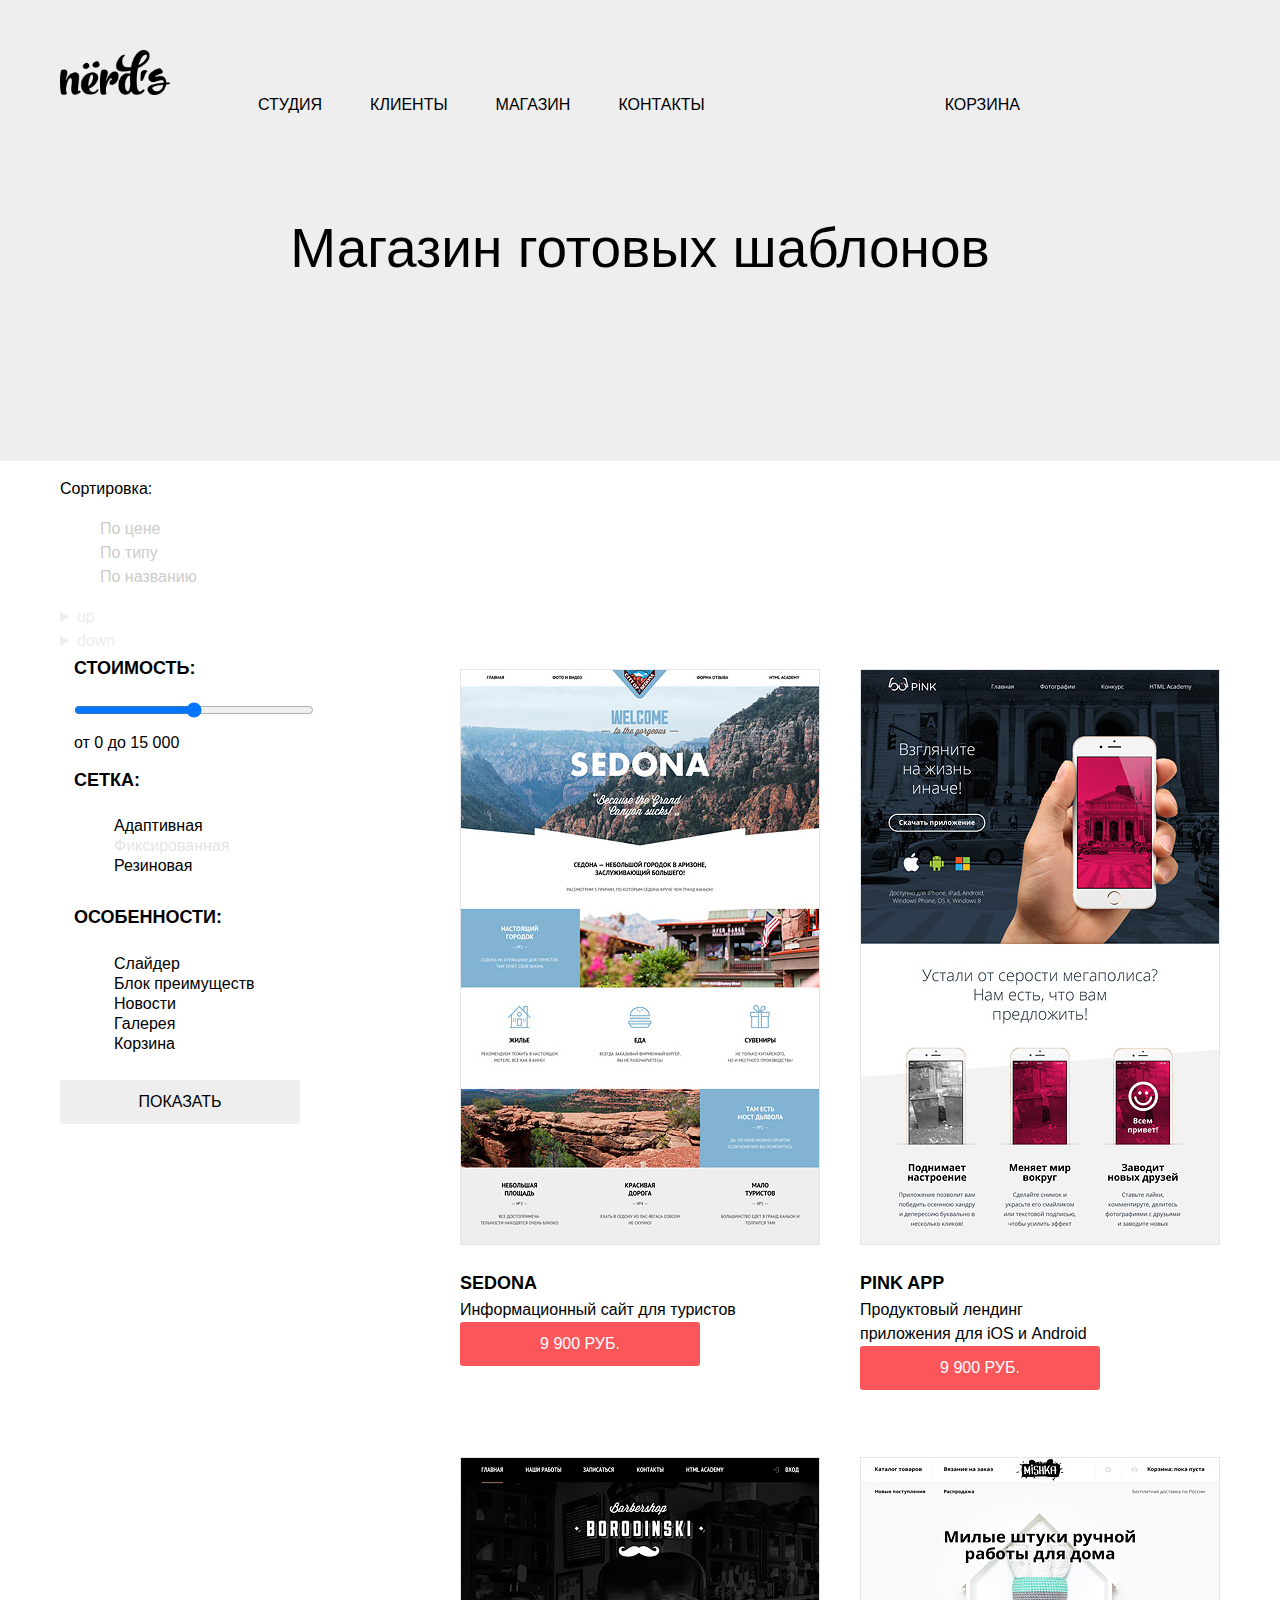
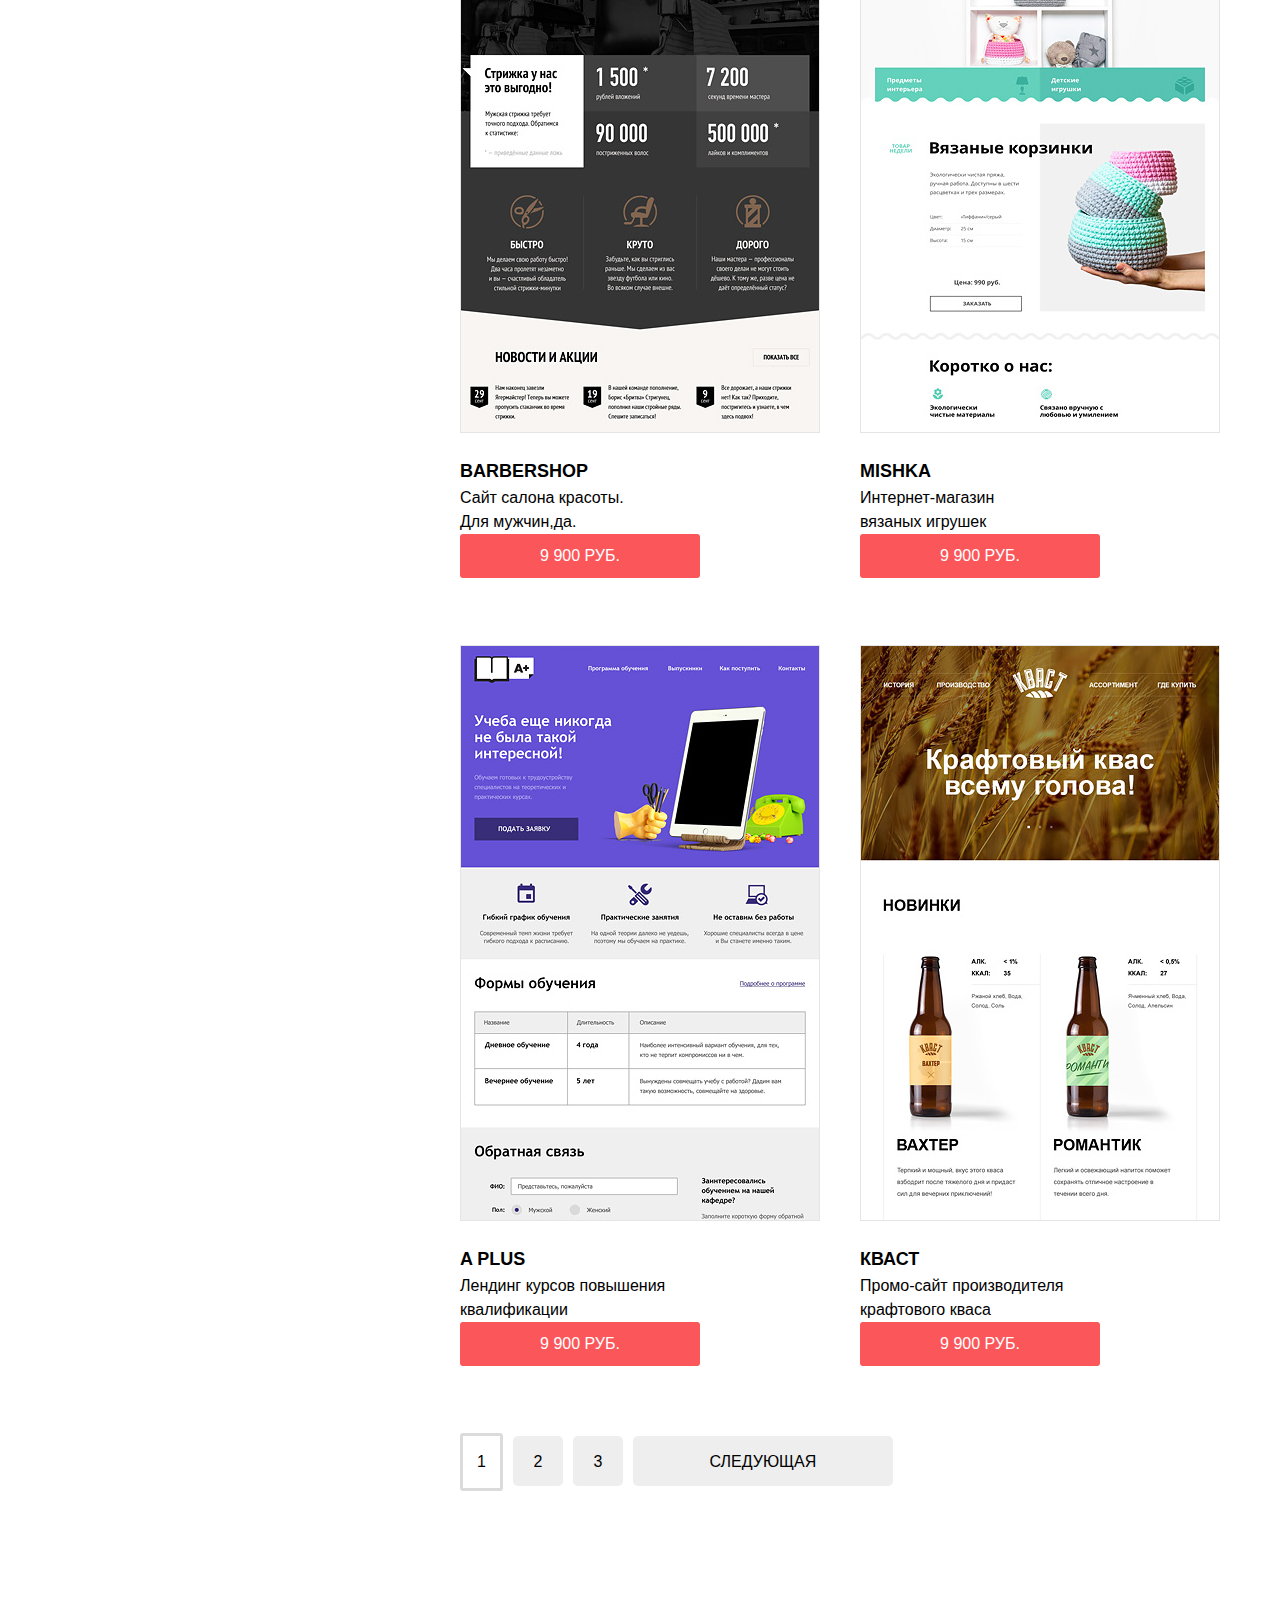
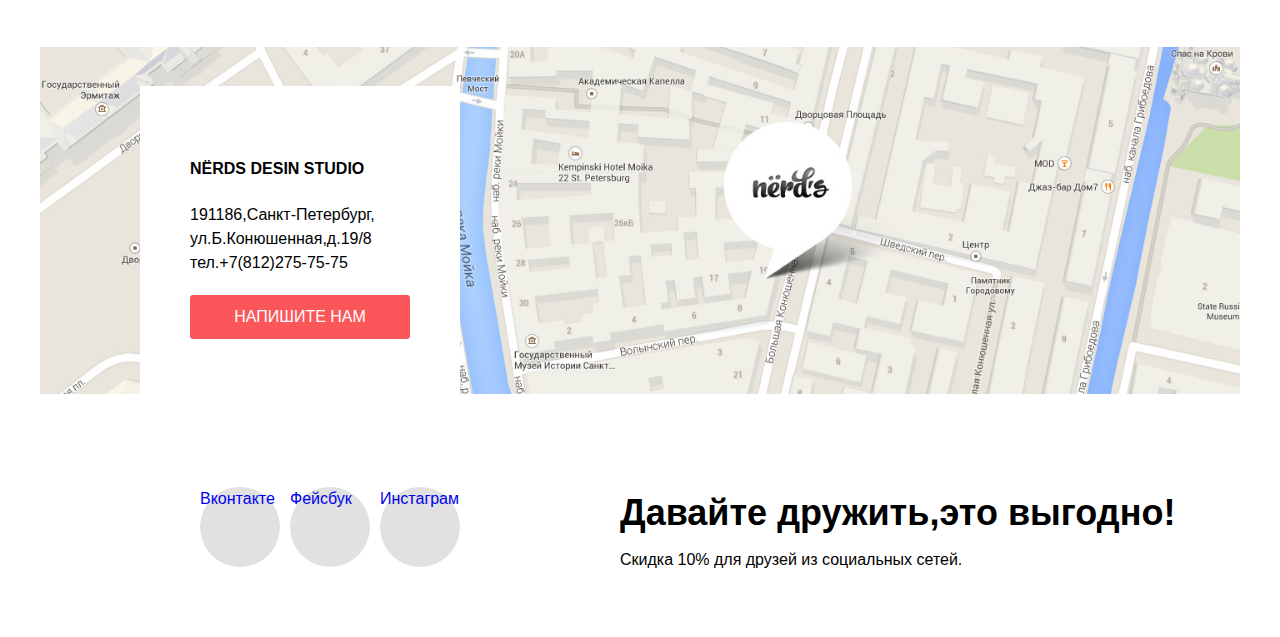
==== commit 48a802df: "доделала футер" ====
--- a/catalog.html
+++ b/catalog.html
@@ -10,23 +10,23 @@
 
 <body class="catalog-page">
   <header class="main-header">
-    <div class="content">
-    <nav class="main-navigation">
-      <a class="main-header-logo" href="index.html">
+    <div class="container">
+      <nav class="main-navigation">
+        <a class="main-header-logo" href="index.html">
         <img src="img/nerds-logo.png" width="160" height="65"  alt="Логотип дизайн-студии Нёрдс">
       </a>
-      <ul class="site-navigation">
-        <li><a href="studio.html">Студия</a></li>
-        <li><a href="clientage.html">Клиенты</a></li>
-        <li class="site-navigation-current"><a href="nerds-catalog.html">Магазин</a></li>
-        <li><a href="contacts.html">Контакты</a></li>
-        <li><a href="cart.html"><img src="img/cart-icon.svg" alt="cart">Корзина</a></li>
-      </ul>
-    </nav>
-  </div>
+        <ul class="site-navigation">
+          <li><a href="studio.html">Студия</a></li>
+          <li><a href="clientage.html">Клиенты</a></li>
+          <li class="site-navigation-current"><a href="nerds-catalog.html">Магазин</a></li>
+          <li><a href="contacts.html">Контакты</a></li>
+          <li><a href="cart.html">Корзина</a></li>
+        </ul>
+      </nav>
+    </div>
   </header>
   <h1>Магазин готовых шаблонов</h1>
-<section class="container">
+  <section class="container">
     <div class="sorting">
       <h2 class="visually-hidden">Проекты</h2>
       <p>Сортировка:</p>
@@ -43,181 +43,183 @@
       </details>
     </div>
     <div class="catalog-columns">
-    <div class="filters">
-      <h2 class="visually-hidden">Фильтр товаров</h2>
-      <form class="filters" method="get" action="https://echo.htmlacademy.ru">
-        <fieldset>
-          <legend>СТОИМОСТЬ:</legend>
-          <label>
+      <div class="filters">
+        <h2 class="visually-hidden">Фильтр товаров</h2>
+        <form class="filters" method="get" action="https://echo.htmlacademy.ru">
+          <fieldset>
+            <legend>СТОИМОСТЬ:</legend>
+            <label>
           <input class="button" type="range" name="radio">от 0 до 15 000
         </label>
-        </fieldset>
-        <fieldset>
-          <legend>СЕТКА:</legend>
-          <ul>
-            <li class="filter-option">
-              <input class="visually-hidden filter-input filter-input-radio" type="radio" name="product-group" value="adapt" id="filter-adapt" checked>
-              <label for="filter-adapt">Адаптивная</label>
-            </li>
-            <li class="filter-option">
-              <input class="visually-hidden filter-input filter-input-radio" type="radio" name="product-group" value="fixed" id="filter-fixed" disabled>
-              <label for="filter-fixed">Фиксированная</label>
-            </li>
-            <li class="filter-option">
-              <input class="visually-hidden filter-input filter-input-radio" type="radio" name="product-group" value="rubber" id="filter-rubber">
-              <label for="filter-rubber">Резиновая</label>
-            </li>
-          </ul>
-        </fieldset>
-        <fieldset>
-          <legend>ОСОБЕННОСТИ:</legend>
-          <ul>
-            <li class="filter-option">
-              <input class="visually-hidden filter-input filter-input-checkbox" type="checkbox" name="slider" id="filter-slider" checked>
-              <label for="filter-slider">Слайдер</label>
-            </li>
-            <li class="filter-option">
-              <input class="visually-hidden filter-input filter-input-checkbox" type="checkbox" name="advant" id="filter-advant">
-              <label for="filter-advant">Блок преимуществ</label>
-            </li>
-            <li class="filter-option">
-              <input class="visually-hidden filter-input filter-input-checkbox" type="checkbox" name="news" id="filter-news" checked>
-              <label for="filter-news">Новости</label>
-            </li>
-            <li class="filter-option">
-              <input class="visually-hidden filter-input filter-input-checkbox" type="checkbox" name="gallery" id="filter-gallery">
-              <label for="filter-gallery">Галерея</label>
-            </li>
-            <li class="filter-option">
-              <input class="visually-hidden filter-input filter-input-checkbox" type="checkbox" name="cart" id="filter-cart">
-              <label for="filter-cart">Корзина</label>
-            </li>
-          </ul>
-        </fieldset>
-        <button type="submit" class="filter-button button">ПОКАЗАТЬ</button>
-      </form>
-    </div>
-    <div class="catalog">
-      <h2 class="visually-hidden">Список готовых шаблонов</h2>
-      <ul class="catalog-list">
-        <li class="catalog-item">
-          <a href="catalog-item.html">
-            <p class="catalog-item-image">
-              <img src="img/img-sedona.png" width="360" height="576" alt="Картинка SEDONA">
-            </p>
-          </a>
-          <p class="catalog-item-price">
-            <b>SEDONA</b><br>
-            <span>Информационный сайт для туристов</span><br>
-            <a class="button" href="#">9 900 РУБ.</a>
-          </p>
-        </li>
-        <li class="catalog-item">
-          <a href="catalog-item.html">
-            <p class="catalog-item-image">
-              <img src="img/img-pink.png" width="360" height="576" alt="Картинка PINK">
-            </p>
-          </a>
-          <p class="catalog-item-price">
-            <b>PINK APP</b><br>
-            <span>Продуктовый лендинг<br>
+          </fieldset>
+          <fieldset>
+            <legend>СЕТКА:</legend>
+            <ul>
+              <li class="filter-option">
+                <input class="visually-hidden filter-input filter-input-radio" type="radio" name="product-group" value="adapt" id="filter-adapt" checked>
+                <label for="filter-adapt">Адаптивная</label>
+              </li>
+              <li class="filter-option">
+                <input class="visually-hidden filter-input filter-input-radio" type="radio" name="product-group" value="fixed" id="filter-fixed" disabled>
+                <label for="filter-fixed">Фиксированная</label>
+              </li>
+              <li class="filter-option">
+                <input class="visually-hidden filter-input filter-input-radio" type="radio" name="product-group" value="rubber" id="filter-rubber">
+                <label for="filter-rubber">Резиновая</label>
+              </li>
+            </ul>
+          </fieldset>
+          <fieldset>
+            <legend>ОСОБЕННОСТИ:</legend>
+            <ul>
+              <li class="filter-option">
+                <input class="visually-hidden filter-input filter-input-checkbox" type="checkbox" name="slider" id="filter-slider" checked>
+                <label for="filter-slider">Слайдер</label>
+              </li>
+              <li class="filter-option">
+                <input class="visually-hidden filter-input filter-input-checkbox" type="checkbox" name="advant" id="filter-advant">
+                <label for="filter-advant">Блок преимуществ</label>
+              </li>
+              <li class="filter-option">
+                <input class="visually-hidden filter-input filter-input-checkbox" type="checkbox" name="news" id="filter-news" checked>
+                <label for="filter-news">Новости</label>
+              </li>
+              <li class="filter-option">
+                <input class="visually-hidden filter-input filter-input-checkbox" type="checkbox" name="gallery" id="filter-gallery">
+                <label for="filter-gallery">Галерея</label>
+              </li>
+              <li class="filter-option">
+                <input class="visually-hidden filter-input filter-input-checkbox" type="checkbox" name="cart" id="filter-cart">
+                <label for="filter-cart">Корзина</label>
+              </li>
+            </ul>
+          </fieldset>
+          <button type="submit" class="filter-button button">ПОКАЗАТЬ</button>
+        </form>
+      </div>
+      <div class="catalog">
+        <h2 class="visually-hidden">Список готовых шаблонов</h2>
+        <ul class="catalog-list">
+          <li class="catalog-item">
+            <a href="catalog-item.html">
+              <p class="catalog-item-image">
+                <img src="img/img-sedona.png" width="360" height="576" alt="Картинка SEDONA">
+              </p>
+            </a>
+            <p class="catalog-item-price">
+              <b>SEDONA</b><br>
+              <span>Информационный сайт для туристов</span><br>
+              <a class="button" href="#">9 900 РУБ.</a>
+            </p>
+          </li>
+          <li class="catalog-item">
+            <a href="catalog-item.html">
+              <p class="catalog-item-image">
+                <img src="img/img-pink.png" width="360" height="576" alt="Картинка PINK">
+              </p>
+            </a>
+            <p class="catalog-item-price">
+              <b>PINK APP</b><br>
+              <span>Продуктовый лендинг<br>
               приложения для iOS и Android
             </span><br>
-            <a class="button" href="#">9 900 РУБ.</a>
-          </p>
-        </li>
-        <li class="catalog-item">
-          <a href="catalog-item.html">
-            <p class="catalog-item-image">
-              <img src="img/img-barbershop.png" width="360" height="576" alt="Картинка барбершоп Бородинский">
-            </p>
-          </a>
-          <p class="catalog-item-price">
-            <b>BARBERSHOP</b><br>
-            <span>Сайт салона красоты.<br>
+              <a class="button" href="#">9 900 РУБ.</a>
+            </p>
+          </li>
+          <li class="catalog-item">
+            <a href="catalog-item.html">
+              <p class="catalog-item-image">
+                <img src="img/img-barbershop.png" width="360" height="576" alt="Картинка барбершоп Бородинский">
+              </p>
+            </a>
+            <p class="catalog-item-price">
+              <b>BARBERSHOP</b><br>
+              <span>Сайт салона красоты.<br>
               Для мужчин,да.
             </span><br>
-            <a class="button" href="#">9 900 РУБ.</a>
-          </p>
-        </li>
-        <li class="catalog-item">
-          <a href="catalog-item.html">
-            <p class="catalog-item-image">
-              <img src="img/img-mishka.png" width="360" height="576" alt="Картинка интернет-магазина MISHKA">
-            </p>
-          </a>
-          <p class="catalog-item-price">
-            <b>MISHKA</b><br>
-            <span>Интернет-магазин<br>
+              <a class="button" href="#">9 900 РУБ.</a>
+            </p>
+          </li>
+          <li class="catalog-item">
+            <a href="catalog-item.html">
+              <p class="catalog-item-image">
+                <img src="img/img-mishka.png" width="360" height="576" alt="Картинка интернет-магазина MISHKA">
+              </p>
+            </a>
+            <p class="catalog-item-price">
+              <b>MISHKA</b><br>
+              <span>Интернет-магазин<br>
               вязаных игрушек
             </span><br>
-            <a class="button" href="#"> 9 900 РУБ.</a>
-          </p>
-        </li>
-        <li class="catalog-item">
-          <a href="catalog-item.html">
-            <p class="catalog-item-image">
-              <img src="img/img-aplus.png" width="360" height="576" alt="Картинка A+">
-            </p>
-          </a>
-          <p class="catalog-item-price">
-            <b>A PLUS</b><br>
-            <span>Лендинг курсов повышения<br>
+              <a class="button" href="#"> 9 900 РУБ.</a>
+            </p>
+          </li>
+          <li class="catalog-item">
+            <a href="catalog-item.html">
+              <p class="catalog-item-image">
+                <img src="img/img-aplus.png" width="360" height="576" alt="Картинка A+">
+              </p>
+            </a>
+            <p class="catalog-item-price">
+              <b>A PLUS</b><br>
+              <span>Лендинг курсов повышения<br>
               квалификации
             </span><br>
-            <a class="button" href="#">9 900 РУБ.</a>
-          </p>
-        </li>
-        <li class="catalog-item">
-          <a href="catalog-item.html">
-            <p class="catalog-item-image">
-              <img src="img/img-kvast.png" width="360" height="576" alt="Картинка магазина Кваст">
-            </p>
-          </a>
-          <p class="catalog-item-price">
-            <b>КВАСТ</b><br>
-            <span>Промо-сайт производителя<br>
+              <a class="button" href="#">9 900 РУБ.</a>
+            </p>
+          </li>
+          <li class="catalog-item">
+            <a href="catalog-item.html">
+              <p class="catalog-item-image">
+                <img src="img/img-kvast.png" width="360" height="576" alt="Картинка магазина Кваст">
+              </p>
+            </a>
+            <p class="catalog-item-price">
+              <b>КВАСТ</b><br>
+              <span>Промо-сайт производителя<br>
               крафтового кваса
             </span><br>
-            <a class="button" href="#">9 900 РУБ.</a>
-          </p>
-        </li>
-      </ul>
-      <ul class="pagination-list">
-        <li class="paginator-item paginator-item-current">1</li>
-        <li class="paginator-item"><a href="#">2</a></li>
-        <li class="paginator-item"><a href="#">3</a></li>
-        <li class="paginator-item"><a href="#">СЛЕДУЮЩАЯ</a></li>
-      </ul>
-    </div>
-  </div>
+              <a class="button" href="#">9 900 РУБ.</a>
+            </p>
+          </li>
+        </ul>
+        <ul class="pagination-list">
+          <li class="paginator-item paginator-item-current">1</li>
+          <li class="paginator-item"><a href="#">2</a></li>
+          <li class="paginator-item"><a href="#">3</a></li>
+          <li class="paginator-item"><a href="#">СЛЕДУЮЩАЯ</a></li>
+        </ul>
+      </div>
+    </div>
   </section>
   <div class="catalog-columns">
-  <section class="contacts">
-    <div class="adress">
-    <h4>NЁRDS DESIN STUDIO</h4>
-    <p>191186,Санкт-Петербург,<br> ул.Б.Конюшенная,д.19/8
-      <br> тел.+7(812)275-75-75
-    </p>
-    <a class="button" href="contacts.html">Напишите нам</a>
-  </div>
-    <figure>
-      <img src="img/map.jpg" width="1440" height="416" alt="Офис компании по адресу:
+    <section class="contacts">
+      <div class="adress">
+        <h4>NЁRDS DESIN STUDIO</h4>
+        <p>191186,Санкт-Петербург,<br> ул.Б.Конюшенная,д.19/8
+          <br> тел.+7(812)275-75-75
+        </p>
+        <a class="button" href="contacts.html">Напишите нам</a>
+      </div>
+      <figure>
+        <img src="img/map.jpg" width="1440" height="416" alt="Офис компании по адресу:
       ул. Большая Конюшенная 19/8, Санкт-Петербург">
-    </figure>
+      </figure>
   </div>
   </section>
   <footer class="main-footer">
-    <div>
-      <ul class="footer-social">
-        <li><a class="social-button" href="#">Вконтакте</a></li>
-        <li><a class="social-button" href="#">Фейсбук</a></li>
-        <li><a class="social-button" href="#">Инстаграм</a></li>
-      </ul>
-    </div>
-    <div class="discount">
-      <b>Давайте дружить,это выгодно!</b>
-      <p>Скидка 10% для друзей из социальных сетей.</p>
+    <div class="main-footer">
+      <div class="container">
+        <ul class="footer-social">
+          <li><a class="social-button" href="#">Вконтакте</a></li>
+          <li><a class="social-button" href="#">Фейсбук</a></li>
+          <li><a class="social-button" href="#">Инстаграм</a></li>
+        </ul>
+        <div class="discount">
+          <b>Давайте дружить,это выгодно!</b>
+          <p>Скидка 10% для друзей из социальных сетей.</p>
+        </div>
+      </div>
     </div>
   </footer>
 
--- a/css/style.css
+++ b/css/style.css
@@ -64,6 +64,11 @@
   font-size: 16px;
   font-weight: 500;
   list-style: none;
+}
+
+.site-navigation li:last-child {
+  padding-left: 240px;
+
 }
 .site-navigation li{
   padding-left: 48px;
@@ -375,13 +380,14 @@
 }
 
 .adress {
-  padding: 50px 50px 47px;
+  padding: 50px 50px 45px;
   box-sizing: border-box;
-  width: 315px;
+  width: 320px;
   height: 310px;
   background-color: #ffffff;
   position: absolute;
-  left: 140px;
+  margin-top: 55px;
+  margin-left: 140px;
 }
 
 .contacts .button {
@@ -392,7 +398,7 @@
 /*Всплывающая форма*/
 
 .modal {
-
+  display: none;
   color: #000000;
   background-color: #ffffff;
   background-repeat: repeat;
@@ -422,7 +428,6 @@
 }
 
 .contacts-item {
-  width: 360px;
   margin: 0;
 }
 
@@ -448,29 +453,24 @@
   border-color: #e74246;
 }
 
-.footer-container {
-  display: flex;
-  justify-content: flex-start;
-  align-items: center;
-}
-
-.main-footer {
-  padding: 65px;
+.main-footer .container {
+  display: flex;
+  justify-content: space-between;
+  flex-direction: row;
+  margin: 0;
 }
 
 .footer-social {
   display: flex;
   justify-content: space-between;
   width: 260px;
+  margin-left: 140px;
+  margin-top: 70px;
+  margin-bottom: 70px;
 }
 
 .footer-social li {
   list-style: none;
-}
-
-.main-footer b {
-  font-size: 36px;
-  line-height: 36px;
 }
 
 .social-button {
@@ -480,14 +480,13 @@
   background: #e1e1e1;
   border-radius: 50%;
 }
-
- .discount {
+.discount {
+  margin-top: 78px;
+  margin-left: 140px;
   width: 560px;
-  margin: 0 0 140px;
- }
+}
 
  .discount b {
-   margin: 0 0 10px;
    font-size: 36px;
    line-height: 36px;
    font-weight: 700;
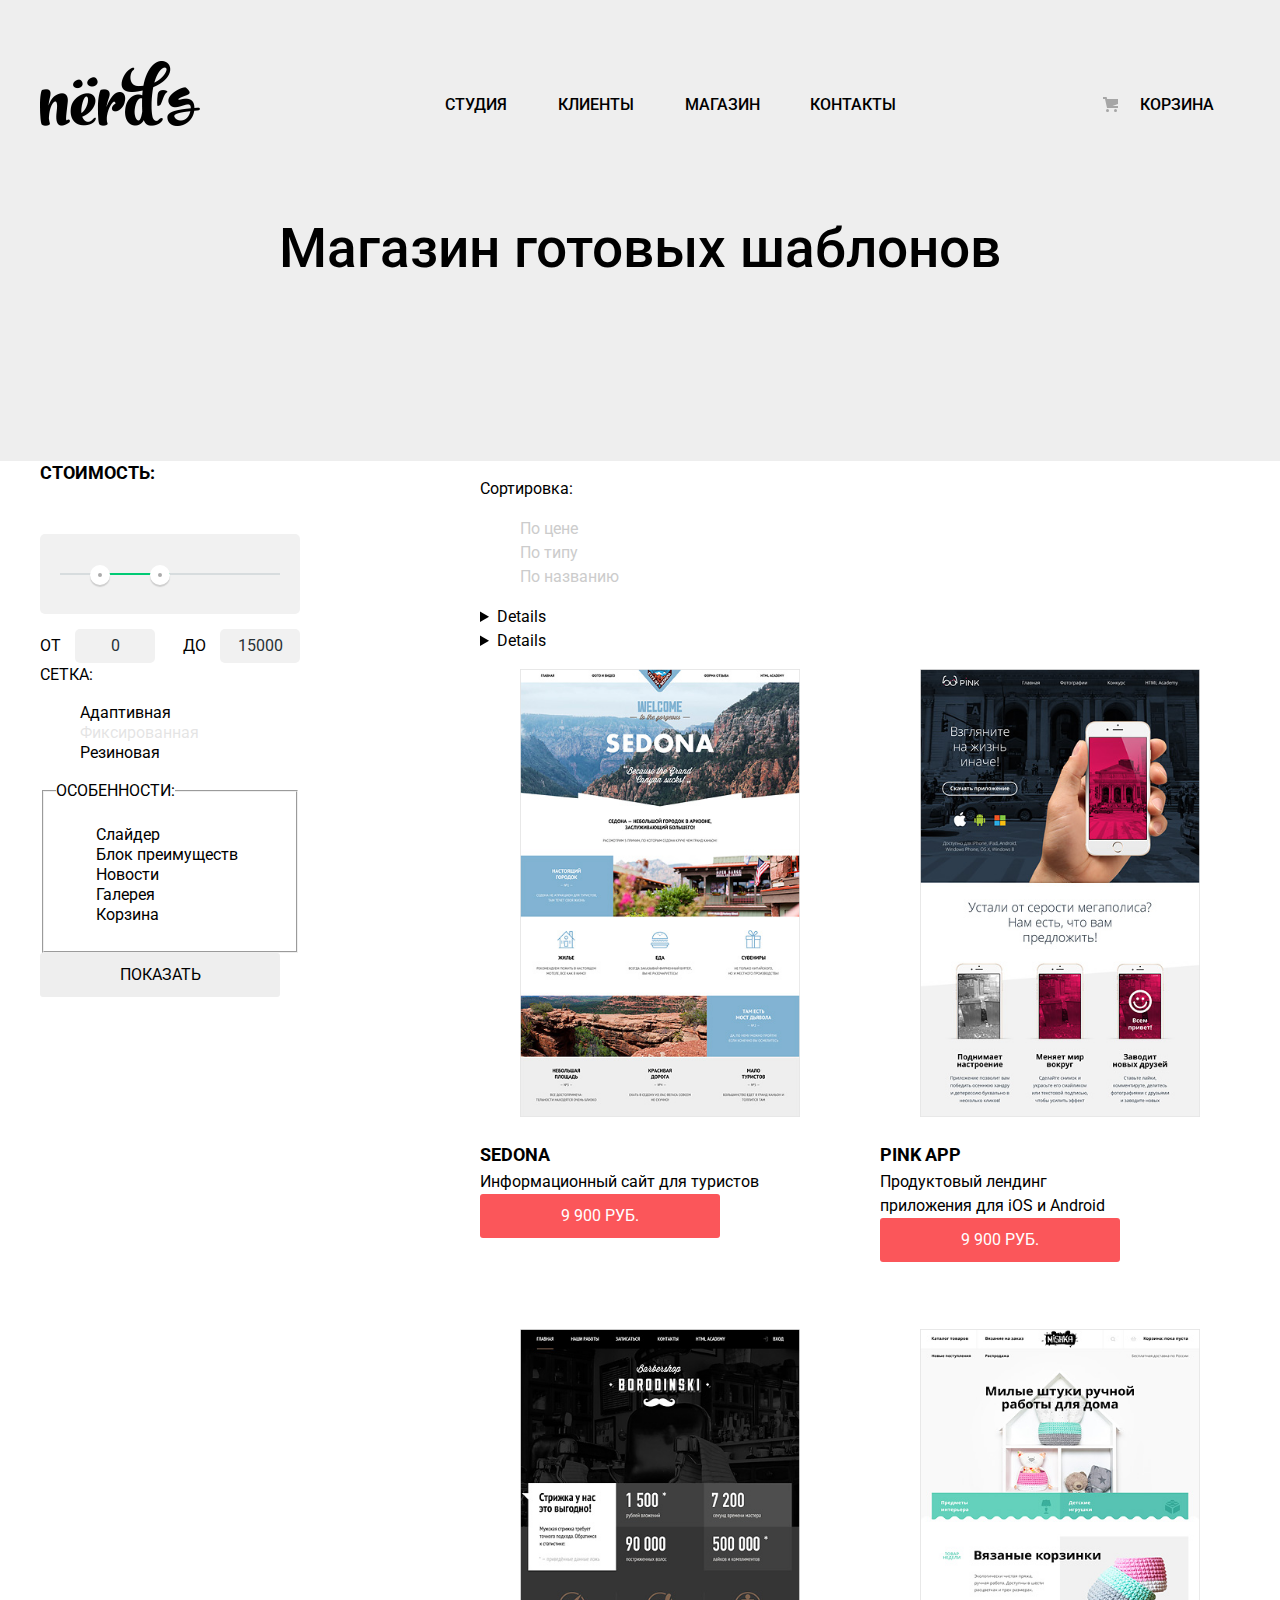
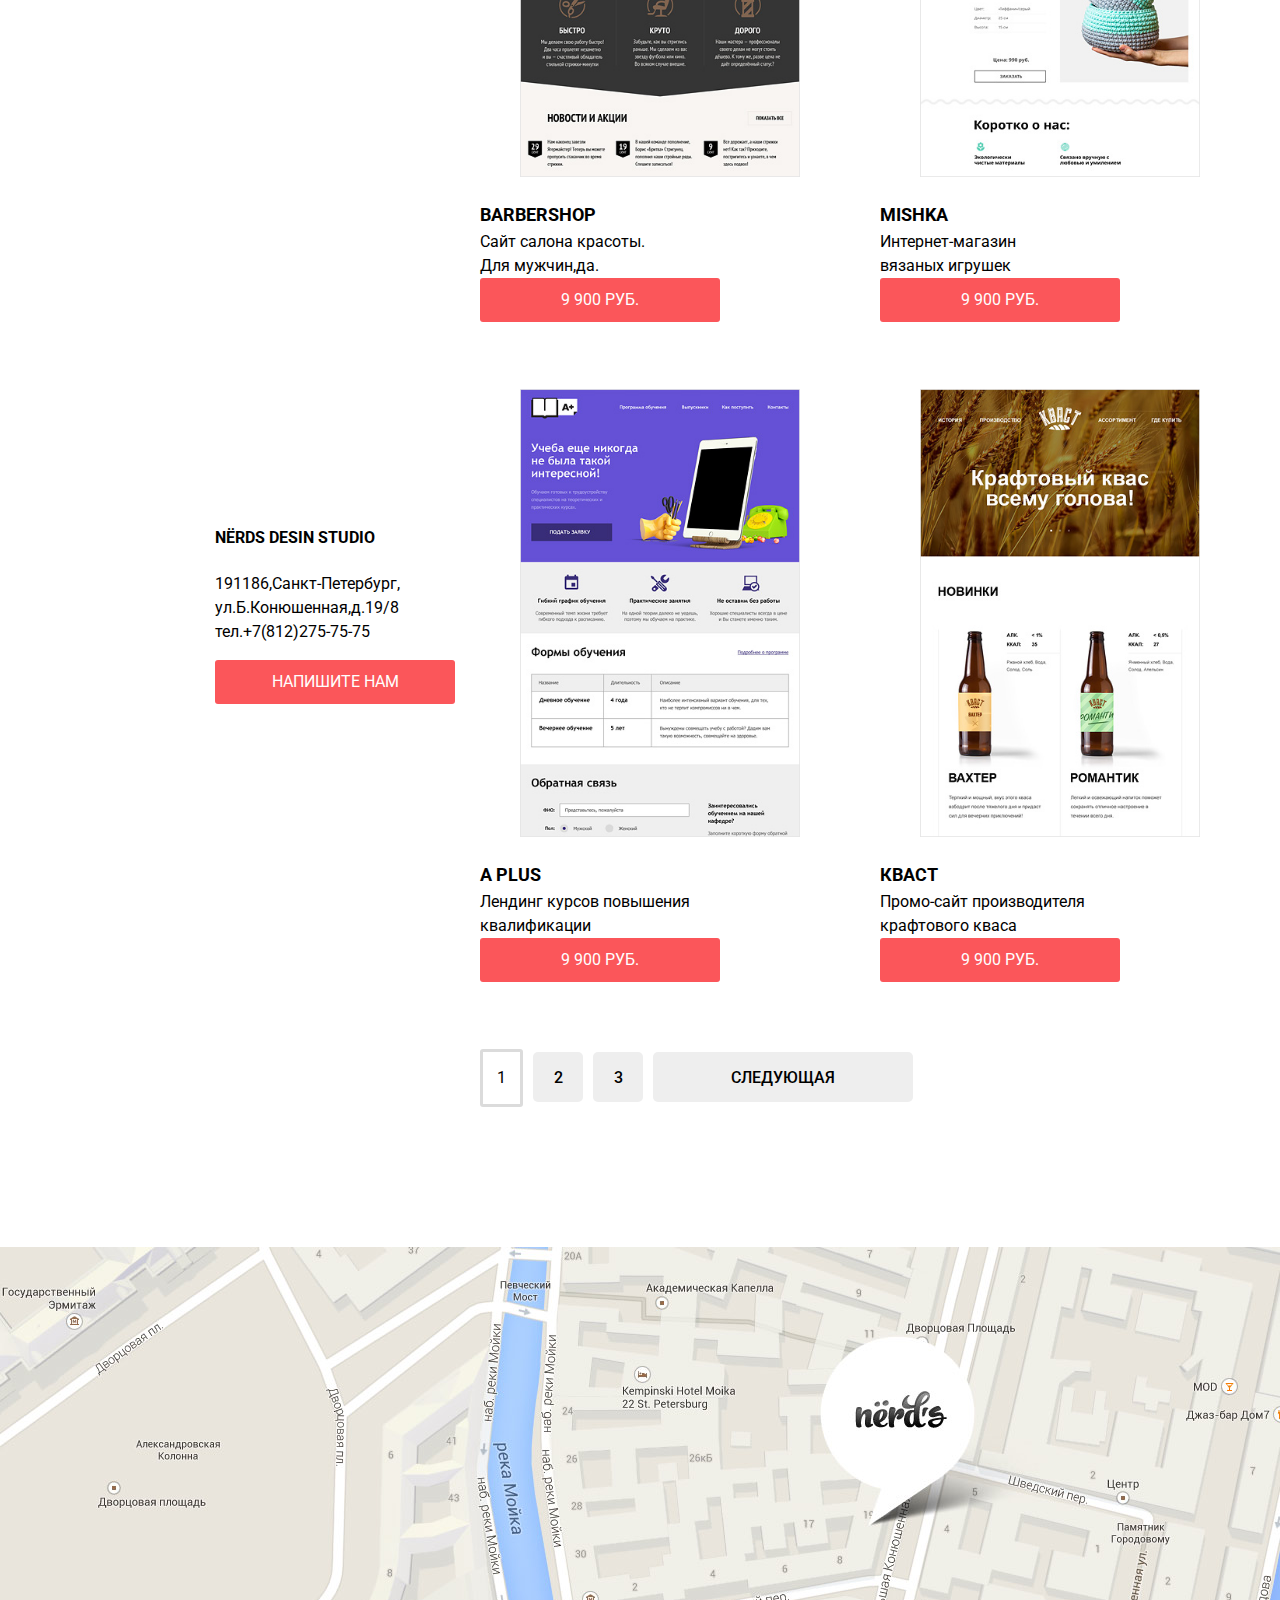
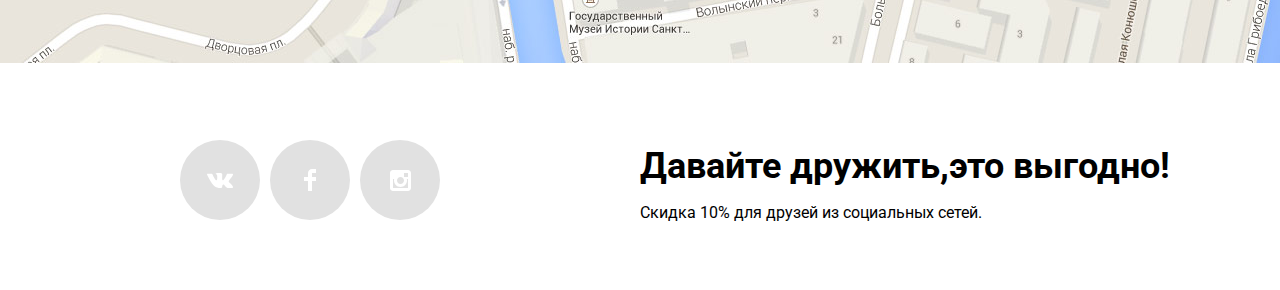
==== commit 2a43b3f8: "Исправления" ====
--- a/catalog.html
+++ b/catalog.html
@@ -4,6 +4,7 @@
 <head>
   <meta charset="utf-8">
   <title>HTML Academy: Нёрдс</title>
+  <link href="https://fonts.googleapis.com/css?family=Roboto:400,500,700&amp;subset=cyrillic" rel="stylesheet">
   <link rel="stylesheet" href="css/normalize.css">
   <link rel="stylesheet" href="css/style.css">
 </head>
@@ -13,61 +14,56 @@
     <div class="container">
       <nav class="main-navigation">
         <a class="main-header-logo" href="index.html">
-        <img src="img/nerds-logo.png" width="160" height="65"  alt="Логотип дизайн-студии Нёрдс">
-      </a>
+           <img src="img/nerds-logo.png" width="160" height="65"  alt="Логотип дизайн-студии Нёрдс">
+        </a>
         <ul class="site-navigation">
-          <li><a href="studio.html">Студия</a></li>
+          <li><a href="index.html">Студия</a></li>
           <li><a href="clientage.html">Клиенты</a></li>
           <li class="site-navigation-current"><a href="nerds-catalog.html">Магазин</a></li>
           <li><a href="contacts.html">Контакты</a></li>
-          <li><a href="cart.html">Корзина</a></li>
+          <li><a class="cart-link" href="cart.html">Корзина</a></li>
         </ul>
       </nav>
     </div>
   </header>
-  <h1>Магазин готовых шаблонов</h1>
+      <h1>Магазин готовых шаблонов</h1>
+      <div>
   <section class="container">
-    <div class="sorting">
-      <h2 class="visually-hidden">Проекты</h2>
-      <p>Сортировка:</p>
-      <ul>
-        <li>По цене</li>
-        <li>По типу</li>
-        <li>По названию</li>
-      </ul>
-      <details>
-        <summary>up</summary>
-      </details>
-      <details>
-        <summary>down</summary>
-      </details>
-    </div>
     <div class="catalog-columns">
       <div class="filters">
         <h2 class="visually-hidden">Фильтр товаров</h2>
         <form class="filters" method="get" action="https://echo.htmlacademy.ru">
-          <fieldset>
+          <fieldset class="filter-item">
             <legend>СТОИМОСТЬ:</legend>
-            <label>
-          <input class="button" type="range" name="radio">от 0 до 15 000
-        </label>
+            <div class="range-filter">
+              <div class="range-controls">
+                <div class="scale">
+                  <div class="bar" style="margin-left: 20%; width: 30%"></div>
+                </div>
+                <div class="toggle toggle-min"></div>
+                <div class="toggle toggle-max"></div>
+              </div>
+              <div class="price-controls">
+                <label class="min-price">от <input name="min-price" type="text" value="0"></label>
+                <label class="max-price">до <input name="max-price" type="text" value="15000"></label>
+              </div>
+            </div>
           </fieldset>
-          <fieldset>
-            <legend>СЕТКА:</legend>
-            <ul>
-              <li class="filter-option">
-                <input class="visually-hidden filter-input filter-input-radio" type="radio" name="product-group" value="adapt" id="filter-adapt" checked>
-                <label for="filter-adapt">Адаптивная</label>
-              </li>
-              <li class="filter-option">
-                <input class="visually-hidden filter-input filter-input-radio" type="radio" name="product-group" value="fixed" id="filter-fixed" disabled>
-                <label for="filter-fixed">Фиксированная</label>
-              </li>
-              <li class="filter-option">
-                <input class="visually-hidden filter-input filter-input-radio" type="radio" name="product-group" value="rubber" id="filter-rubber">
-                <label for="filter-rubber">Резиновая</label>
-              </li>
-            </ul>
+          <legend>СЕТКА:</legend>
+          <ul>
+            <li class="filter-option">
+              <input class="visually-hidden filter-input filter-input-radio" type="radio" name="product-group" value="adapt" id="filter-adapt" checked>
+              <label for="filter-adapt">Адаптивная</label>
+            </li>
+            <li class="filter-option">
+              <input class="visually-hidden filter-input filter-input-radio" type="radio" name="product-group" value="fixed" id="filter-fixed" disabled>
+              <label for="filter-fixed">Фиксированная</label>
+            </li>
+            <li class="filter-option">
+              <input class="visually-hidden filter-input filter-input-radio" type="radio" name="product-group" value="rubber" id="filter-rubber">
+              <label for="filter-rubber">Резиновая</label>
+            </li>
+          </ul>
           </fieldset>
           <fieldset>
             <legend>ОСОБЕННОСТИ:</legend>
@@ -98,14 +94,27 @@
         </form>
       </div>
       <div class="catalog">
+        <div class="sorting">
+          <h2 class="visually-hidden">Проекты</h2>
+          <p>Сортировка:</p>
+          <ul>
+            <li>По цене</li>
+            <li>По типу</li>
+            <li>По названию</li>
+          </ul>
+          <details>
+            <span>up</span>
+          </details>
+          <details>
+            <span>down</span>
+          </details>
+        </div>
         <h2 class="visually-hidden">Список готовых шаблонов</h2>
         <ul class="catalog-list">
           <li class="catalog-item">
-            <a href="catalog-item.html">
-              <p class="catalog-item-image">
-                <img src="img/img-sedona.png" width="360" height="576" alt="Картинка SEDONA">
-              </p>
-            </a>
+            <figure class="catalog-item-image">
+              <img src="img/img-sedona.png" width="360" height="576" alt="Картинка SEDONA">
+            </figure>
             <p class="catalog-item-price">
               <b>SEDONA</b><br>
               <span>Информационный сайт для туристов</span><br>
@@ -113,11 +122,9 @@
             </p>
           </li>
           <li class="catalog-item">
-            <a href="catalog-item.html">
-              <p class="catalog-item-image">
-                <img src="img/img-pink.png" width="360" height="576" alt="Картинка PINK">
-              </p>
-            </a>
+            <figure class="catalog-item-image">
+              <img src="img/img-pink.png" width="360" height="576" alt="Картинка PINK">
+            </figure>
             <p class="catalog-item-price">
               <b>PINK APP</b><br>
               <span>Продуктовый лендинг<br>
@@ -127,25 +134,21 @@
             </p>
           </li>
           <li class="catalog-item">
-            <a href="catalog-item.html">
-              <p class="catalog-item-image">
-                <img src="img/img-barbershop.png" width="360" height="576" alt="Картинка барбершоп Бородинский">
-              </p>
-            </a>
+            <figure class="catalog-item-image">
+              <img src="img/img-barbershop.png" width="360" height="576" alt="Картинка барбершоп Бородинский">
+            </figure>
             <p class="catalog-item-price">
               <b>BARBERSHOP</b><br>
               <span>Сайт салона красоты.<br>
-              Для мужчин,да.
-            </span><br>
-              <a class="button" href="#">9 900 РУБ.</a>
-            </p>
-          </li>
-          <li class="catalog-item">
-            <a href="catalog-item.html">
-              <p class="catalog-item-image">
-                <img src="img/img-mishka.png" width="360" height="576" alt="Картинка интернет-магазина MISHKA">
-              </p>
-            </a>
+                    Для мужчин,да.
+            </span><br>
+              <a class="button" href="#">9 900 РУБ.</a>
+            </p>
+          </li>
+          <li class="catalog-item">
+            <figure class="catalog-item-image">
+              <img src="img/img-mishka.png" width="360" height="576" alt="Картинка интернет-магазина MISHKA">
+            </figure>
             <p class="catalog-item-price">
               <b>MISHKA</b><br>
               <span>Интернет-магазин<br>
@@ -155,11 +158,9 @@
             </p>
           </li>
           <li class="catalog-item">
-            <a href="catalog-item.html">
-              <p class="catalog-item-image">
-                <img src="img/img-aplus.png" width="360" height="576" alt="Картинка A+">
-              </p>
-            </a>
+            <figure class="catalog-item-image">
+              <img src="img/img-aplus.png" width="360" height="576" alt="Картинка A+">
+            </figure>
             <p class="catalog-item-price">
               <b>A PLUS</b><br>
               <span>Лендинг курсов повышения<br>
@@ -169,11 +170,9 @@
             </p>
           </li>
           <li class="catalog-item">
-            <a href="catalog-item.html">
-              <p class="catalog-item-image">
-                <img src="img/img-kvast.png" width="360" height="576" alt="Картинка магазина Кваст">
-              </p>
-            </a>
+            <figure class="catalog-item-image">
+              <img src="img/img-kvast.png" width="360" height="576" alt="Картинка магазина Кваст">
+            </figure>
             <p class="catalog-item-price">
               <b>КВАСТ</b><br>
               <span>Промо-сайт производителя<br>
@@ -192,28 +191,54 @@
       </div>
     </div>
   </section>
-  <div class="catalog-columns">
-    <section class="contacts">
-      <div class="adress">
-        <h4>NЁRDS DESIN STUDIO</h4>
-        <p>191186,Санкт-Петербург,<br> ул.Б.Конюшенная,д.19/8
-          <br> тел.+7(812)275-75-75
-        </p>
-        <a class="button" href="contacts.html">Напишите нам</a>
-      </div>
-      <figure>
-        <img src="img/map.jpg" width="1440" height="416" alt="Офис компании по адресу:
-      ул. Большая Конюшенная 19/8, Санкт-Петербург">
-      </figure>
-  </div>
+</div>
+  <section class="map">
+    <div class="map_wrapper">
+      <img src="img/map.jpg" width="1440" height="416" alt="Офис компании по адресу:
+                  ул. Большая Конюшенная 19/8, Санкт-Петербург">
+    </div>
+    <div class="map-contact">
+      <div class="container">
+        <div class="adress">
+          <h4>NЁRDS DESIN STUDIO</h4>
+          <p>191186,Санкт-Петербург,<br> ул.Б.Конюшенная,д.19/8
+            <br> тел.+7(812)275-75-75
+          </p>
+          <a class="button" href="contacts.html">Напишите нам</a>
+        </div>
+      </div>
+    </div>
   </section>
   <footer class="main-footer">
     <div class="main-footer">
       <div class="container">
         <ul class="footer-social">
-          <li><a class="social-button" href="#">Вконтакте</a></li>
-          <li><a class="social-button" href="#">Фейсбук</a></li>
-          <li><a class="social-button" href="#">Инстаграм</a></li>
+          <li><a class="social-button" href="#"><span class="visually-hidden">Вконтакте</span><svg version="1.1" id="Layer_1" xmlns="http://www.w3.org/2000/svg" xmlns:xlink="http://www.w3.org/1999/xlink" x="0px" y="0px"
+          	 width="26px" height="15px" viewBox="0 0 26 15" enable-background="new 0 0 26 15" xml:space="preserve">
+          <path fill="#FFFFFF" d="M16.138,11.51c0.956-0.309,2.18,2.04,3.483,2.939c0.978,0.681,1.727,0.534,1.727,0.534l3.473-0.05
+          	c0,0,1.815-0.112,0.957-1.554c-0.071-0.12-0.503-1.069-2.585-3.022c-2.177-2.043-1.882-1.712,0.739-5.244
+          	c1.597-2.153,2.236-3.468,2.036-4.028c-0.192-0.539-1.365-0.399-1.365-0.399L20.69,0.713c-0.381,0.001-0.704,0.119-0.851,0.515
+          	c-0.003,0.004-0.621,1.666-1.445,3.079c-1.741,2.989-2.436,3.148-2.724,2.961c-0.661-0.433-0.494-1.737-0.494-2.664
+          	c0-2.897,0.432-4.105-0.846-4.417c-0.427-0.104-0.739-0.172-1.828-0.182c-1.392-0.021-2.574,0-3.244,0.329
+          	c-0.445,0.223-0.786,0.712-0.579,0.74c0.26,0.035,0.843,0.16,1.155,0.586c0.401,0.552,0.389,1.789,0.389,1.789
+          	s0.229,3.411-0.54,3.834c-0.528,0.29-1.25-0.302-2.803-3.016C6.087,2.879,5.488,1.345,5.488,1.345S5.372,1.06,5.162,0.904
+          	C4.912,0.719,4.562,0.66,4.562,0.66L0.848,0.684c0,0-0.558,0.016-0.763,0.262C-0.097,1.164,0.07,1.614,0.07,1.614
+          	s2.909,6.881,6.203,10.347c3.02,3.182,6.452,2.971,6.452,2.971h1.555c0,0,0.469-0.054,0.709-0.312
+          	c0.224-0.24,0.214-0.691,0.214-0.691S15.172,11.82,16.138,11.51z"/>
+          </svg></a></li>
+          <li><a class="social-button" href="#"><span class="visually-hidden">Фейсбук</span><svg xmlns="http://www.w3.org/2000/svg" xmlns:xlink="http://www.w3.org/1999/xlink" x="0px" y="0px"
+          	 width="12px" height="22px" viewBox="0 0 12 22" enable-background="new 0 0 12 22" xml:space="preserve">
+          <path fill="#FFFFFF" d="M12,4V0H8C5.791,0,4,1.791,4,4v4H0v4h4v10h4V12h4V8H8V4H12z"/>
+          </svg></a></li>
+          <li><a class="social-button" href="#"><span class="visually-hidden">Инстаграм</span><?xml version="1.0" encoding="utf-8"?>
+          <!-- Generator: Adobe Illustrator 15.0.0, SVG Export Plug-In . SVG Version: 6.00 Build 0)  -->
+          <!DOCTYPE svg PUBLIC "-//W3C//DTD SVG 1.1//EN" "http://www.w3.org/Graphics/SVG/1.1/DTD/svg11.dtd">
+          <svg version="1.1" id="Layer_1" xmlns="http://www.w3.org/2000/svg" xmlns:xlink="http://www.w3.org/1999/xlink" x="0px" y="0px"
+          	 width="21px" height="21px" viewBox="0 0 21 21" enable-background="new 0 0 21 21" xml:space="preserve">
+          <path fill="#FFFFFF" d="M18,0H3C1.35,0,0,1.35,0,3v15c0,1.65,1.35,3,3,3h15c1.65,0,3-1.35,3-3V3C21,1.35,19.65,0,18,0z M10.5,7
+          	c1.93,0,3.5,1.57,3.5,3.5S12.43,14,10.5,14S7,12.43,7,10.5S8.57,7,10.5,7z M18,18H3V9h1.181C4.067,9.482,4,9.983,4,10.5
+          	c0,3.59,2.91,6.5,6.5,6.5s6.5-2.91,6.5-6.5c0-0.517-0.066-1.018-0.181-1.5H18V18z M18,7h-4V3h4V7z"/>
+          </svg></a></li>
         </ul>
         <div class="discount">
           <b>Давайте дружить,это выгодно!</b>
--- a/css/style.css
+++ b/css/style.css
@@ -35,27 +35,32 @@
 .container {
   width: 1200px;
   margin: 0 auto;
-  padding: 0 20px;
+  padding: 0;
   box-sizing: border-box;
 }
+
 .main-header {
   background: #eeeeee;
   padding: 50px 0 0;
 }
+
 .main-navigation {
-  width: 1160px;
+  width: 1180px;
   display: flex;
   flex-direction: row;
   justify-content: space-between;
   line-height: 10px;
-  align-items: flex-start;
+  align-items: center;
 }
 
 .site-navigation {
   display: flex;
   justify-content: space-between;
   align-items: center;
-  margin-right: 200px;
+  flex-wrap: wrap;
+  width: 820px;
+  padding: 0;
+  margin-left: 180px;
   margin-top: 40px;
   line-height: 30px;
   text-transform: uppercase;
@@ -67,15 +72,31 @@
 }
 
 .site-navigation li:last-child {
-  padding-left: 240px;
-
-}
-.site-navigation li{
-  padding-left: 48px;
-}
-
- .navigation-item {
-  padding-left: 240px;
+  padding-left: 200px;
+}
+
+
+.site-navigation li {
+  padding: 0;
+  padding-left: 45px;
+}
+
+ .cart-link {
+  position: relative;
+  width: 80px;
+  padding-left: 38px;
+
+}
+
+.cart-link::before {
+  content: "";
+  position: absolute;
+  top: 7px;
+  left: 1px;
+  width: 15px;
+  height: 15px;
+  background-image: url(../img/cart-icon.svg);
+  background-repeat: no-repeat;
 }
 
 .main-header-logo img:hover {
@@ -87,6 +108,7 @@
 }
 
 .site-navigation a {
+  display: block;
   color: #000000;
 }
 
@@ -95,7 +117,7 @@
 }
 
 .site-navigation a:focus {
-color: rgba(0, 0, 0, 0.3);
+  color: rgba(0, 0, 0, 0.3);
 }
 
 .slider {
@@ -121,7 +143,7 @@
   width: 18px;
   height: 18px;
   padding: 8px;
-  border-radius: 50%
+  border-radius: 50%;
   cursor: pointer;
 }
 
@@ -235,6 +257,30 @@
   box-shadow: 0 3px rgba(0, 0, 0, 0.1) inset;
 }
 
+.button-green {
+  background-color: #00ca74;
+}
+
+.button-green:hover {
+  background-color: #00bc6c;
+}
+
+.button-green:active {
+  background-color: #00aa62;
+}
+
+.button-yellow {
+  background-color: #efc84a;
+}
+
+.button-yellow:hover {
+  background-color: #eab534;
+}
+
+.button-yellow:active {
+  background-color: #e5a722;
+}
+
 .services-list {
   display: flex;
   justify-content: space-between;
@@ -293,7 +339,20 @@
 }
 
 .info-list li {
+  position: relative;
   padding-top: 35px;
+  padding-left: 37px;
+}
+
+.info-list li::before {
+  content: "";
+  position: absolute;
+  width: 25px;
+  height: 2px;
+  background-color: #fb565a;
+  background-repeat: repeat;
+  left: 0;
+  top: 45px;
 }
 
 .services-list h3 {
@@ -304,6 +363,7 @@
 .info-list {
   margin: 0;
   list-style: none;
+  padding: 0;
 }
 
 .features figure {
@@ -343,7 +403,7 @@
   padding-top: 25px;
 }
 
-.feature-item h3{
+.feature-item h3 {
   margin: 0;
   font-size: 45px;
   line-height: 10px;
@@ -359,6 +419,10 @@
 
 .partners img:active {
   opacity: 0.1;
+}
+
+.partners .container {
+  border-bottom: 2px solid #eeeeee;
 }
 
 .partners-list {
@@ -368,90 +432,32 @@
   flex-wrap: wrap;
   list-style: none;
   min-height: 185px;
-  border-bottom: 2px solid #eeeeee;
-  margin: 0;
-}
-
-
-.contacts {
+  margin: 0;
+  padding: 0;
+}
+
+.map_wrapper {
   width: 1440px;
+  min-height: 416px;
   margin: 0 auto;
   padding-top: 80px;
+  position: relative;
+  display: block;
+  z-index: 1;
 }
 
 .adress {
-  padding: 50px 50px 45px;
-  box-sizing: border-box;
+  position: absolute;
   width: 320px;
   height: 310px;
+  left: 170px;
+  top: 2050px;
+  box-sizing: border-box;
   background-color: #ffffff;
-  position: absolute;
-  margin-top: 55px;
-  margin-left: 140px;
-}
-
-.contacts .button {
-  width: 220px;
-  margin: 20px 0 0;
-}
-
-/*Всплывающая форма*/
-
-.modal {
-  display: none;
-  color: #000000;
-  background-color: #ffffff;
-  background-repeat: repeat;
-  background-position: 0 0;
-  box-shadow: 0 30px 50px rgba(0, 0, 0, 0.5);
-}
-
-.modal-login {
-  height: 590px;
-  width: 955px;
-}
-
-.modal-login h2 {
-  margin: 0;
-  margin-bottom: 45px;
-  margin-left: 95px;
-  font-size: 45px;
-  line-height: 45px;
-  font-weight: 500;
-}
-
-.contacts-form {
-  margin: 0;
-  display: flex;
-  justify-content: space-between;
-  flex-wrap: wrap;
-}
-
-.contacts-item {
-  margin: 0;
-}
-
-.contacts-item label {
-  display: block;
-  margin-bottom: 10px;
-}
-
-
-.contacts-form input[type="text"] {
-  box-sizing: border-box;
-  color: #000000;
-  border: 2px solid #d7dcde;
-  background-color: #ffffff;
-  font: inherit;
-}
-
-.contacts-form input:focus {
-  border-color: #000000;
-}
-
-.contacts-form input:invalid {
-  border-color: #e74246;
-}
+  z-index: 2;
+  padding: 55px 45px 50px 45px;
+}
+
 
 .main-footer .container {
   display: flex;
@@ -474,12 +480,25 @@
 }
 
 .social-button {
-  display: block;
+  display: flex;
+  justify-content: center;
+  align-items: center;
   width: 80px;
   height: 80px;
   background: #e1e1e1;
   border-radius: 50%;
-}
+  text-align: center;
+}
+
+.social-button:hover,
+.social-button:focus {
+  background-color: #e74246;
+}
+
+.social-button:active {
+  background-color: #d7373b;
+}
+
 .discount {
   margin-top: 78px;
   margin-left: 140px;
@@ -492,7 +511,73 @@
    font-weight: 700;
  }
 
+
+/* Модальное окно*/
+
+ .modal-login {
+  display: ;
+  position: fixed;
+  top: 140px;
+  left: 50%;
+  background-color: #ffffff;
+  width: 740px;
+  margin-left: -480px;
+  padding-top: 70px;
+  padding-left: 100px;
+  padding-right: 100px;
+  padding-bottom: 84px;
+  box-shadow: 0 30px 50px rgba(0, 0, 0, 0.7);
+}
+
+.modal-login h2 {
+  margin: 0;
+  margin-bottom: 45px;
+  font-size: 45px;
+  line-height: 40px;
+  font-weight: 500;
+  color: #000000;
+}
+
+.modal-login label {
+  font: inherit;
+  font-size: 16px;
+  line-height: 18px;
+  font-weight: 700;
+}
+
+.modal-login input [type="name"],
+.modal-login input [type="email"] {
+  box-sizing: border-box;
+  width: 360px;
+  padding: 15px;
+  border-radius: 2px #d7dcde;
+}
+
+.modal-login input [type="text"] {
+  box-sizing: border-box;
+  width: 760px;
+  padding: 13px;
+  border-radius: 2px #d7dcde;
+}
+
+.modal-login input:hover {
+  border: 2px solid #b4b9bb;
+}
+
+.modal-login input:focus {
+  border: 2px solid #000000;
+}
+
+.modal-login input:invalid {
+  border: 2px solid #e74246;
+}
 /*каталог*/
+
+.caption {
+  min-width: 1440px;
+  margin: 0;
+  padding: 0;
+}
 
 .catalog-columns {
   display: flex;
@@ -550,26 +635,94 @@
   color: #000000;
 }
 
-summary {
-  color: #ededed;
-}
-
-summary:hover {
-  color: #a6a6a6;
-}
-
-summary:active {
-  color: #231f20;
-}
-
-.filters fieldset {
+.filter-item {
+  margin: 0;
+  padding: 0;
   border: none;
 }
 
-.filters legend {
+.range-filter {
+  width: 260px;
+  margin-top: 49px;
+}
+
+.filter-item legend {
   font-size: 18px;
-  font-weight: bold;
-  line-height: 30px;
+  font-weight: 700;
+  line-height: 24px;
+  text-transform: uppercase;
+}
+
+.range-controls {
+  position: relative;
+  height: 41px;
+  margin-bottom: 15px;
+  padding-top: 39px;
+  padding-right: 20px;
+  padding-left: 20px;
+  background-color: #f1f1f1;
+  border-radius: 5px;
+}
+
+.range-controls .scale {
+  height: 2px;
+  background: #d7dcde;
+}
+
+.range-controls .bar {
+  width: 70%;
+  height: 2px;
+  background: #00ca74;
+}
+
+.range-controls .toggle {
+  position: absolute;
+  top: 31px;
+  left: 0;
+  width: 4px;
+  height: 4px;
+  padding: 0;
+  border: 8px solid #ffffff;
+  background-color: #ababab;
+  box-shadow: 0 2px 1px 0 #cfcfcf;
+  border-radius: 50%;
+  cursor: pointer;
+}
+
+.range-controls .toggle-min {
+  left: 50px;
+}
+
+.range-controls .toggle-max {
+  left: 110px;
+}
+
+.price-controls {
+  font-size: 0;
+}
+
+.price-controls label {
+  display: inline-block;
+  width: 50%;
+  font-size: 16px;
+  text-transform: uppercase;
+}
+
+.price-controls input {
+  width: 60px;
+  padding: 8px 10px;
+  margin-left: 10px;
+  font-family:  Roboto, Arial, sans-serif;
+  font-size: 16px;
+  text-align: center;
+  color: #283136;
+  border: none;
+  border-radius: 5px;
+  background: #f1f1f1;
+}
+
+.max-price {
+  text-align: right;
 }
 
 .filters ul {
@@ -581,11 +734,11 @@
   opacity: 0.4;
 }
 
-.filter-option input:hover+label {
+.filter-option input:hover + label {
   color: #4d4d4d;
 }
 
-.filter-option input:disabled+label {
+.filter-option input:disabled + label {
   opacity: 0.1;
 }
 
@@ -605,6 +758,9 @@
   background-color: #d5d5d5;
 }
 
+.catalog-list .figure {
+  margin: 0;
+}
 
 .catalog-item-price b {
   font-size: 18px;
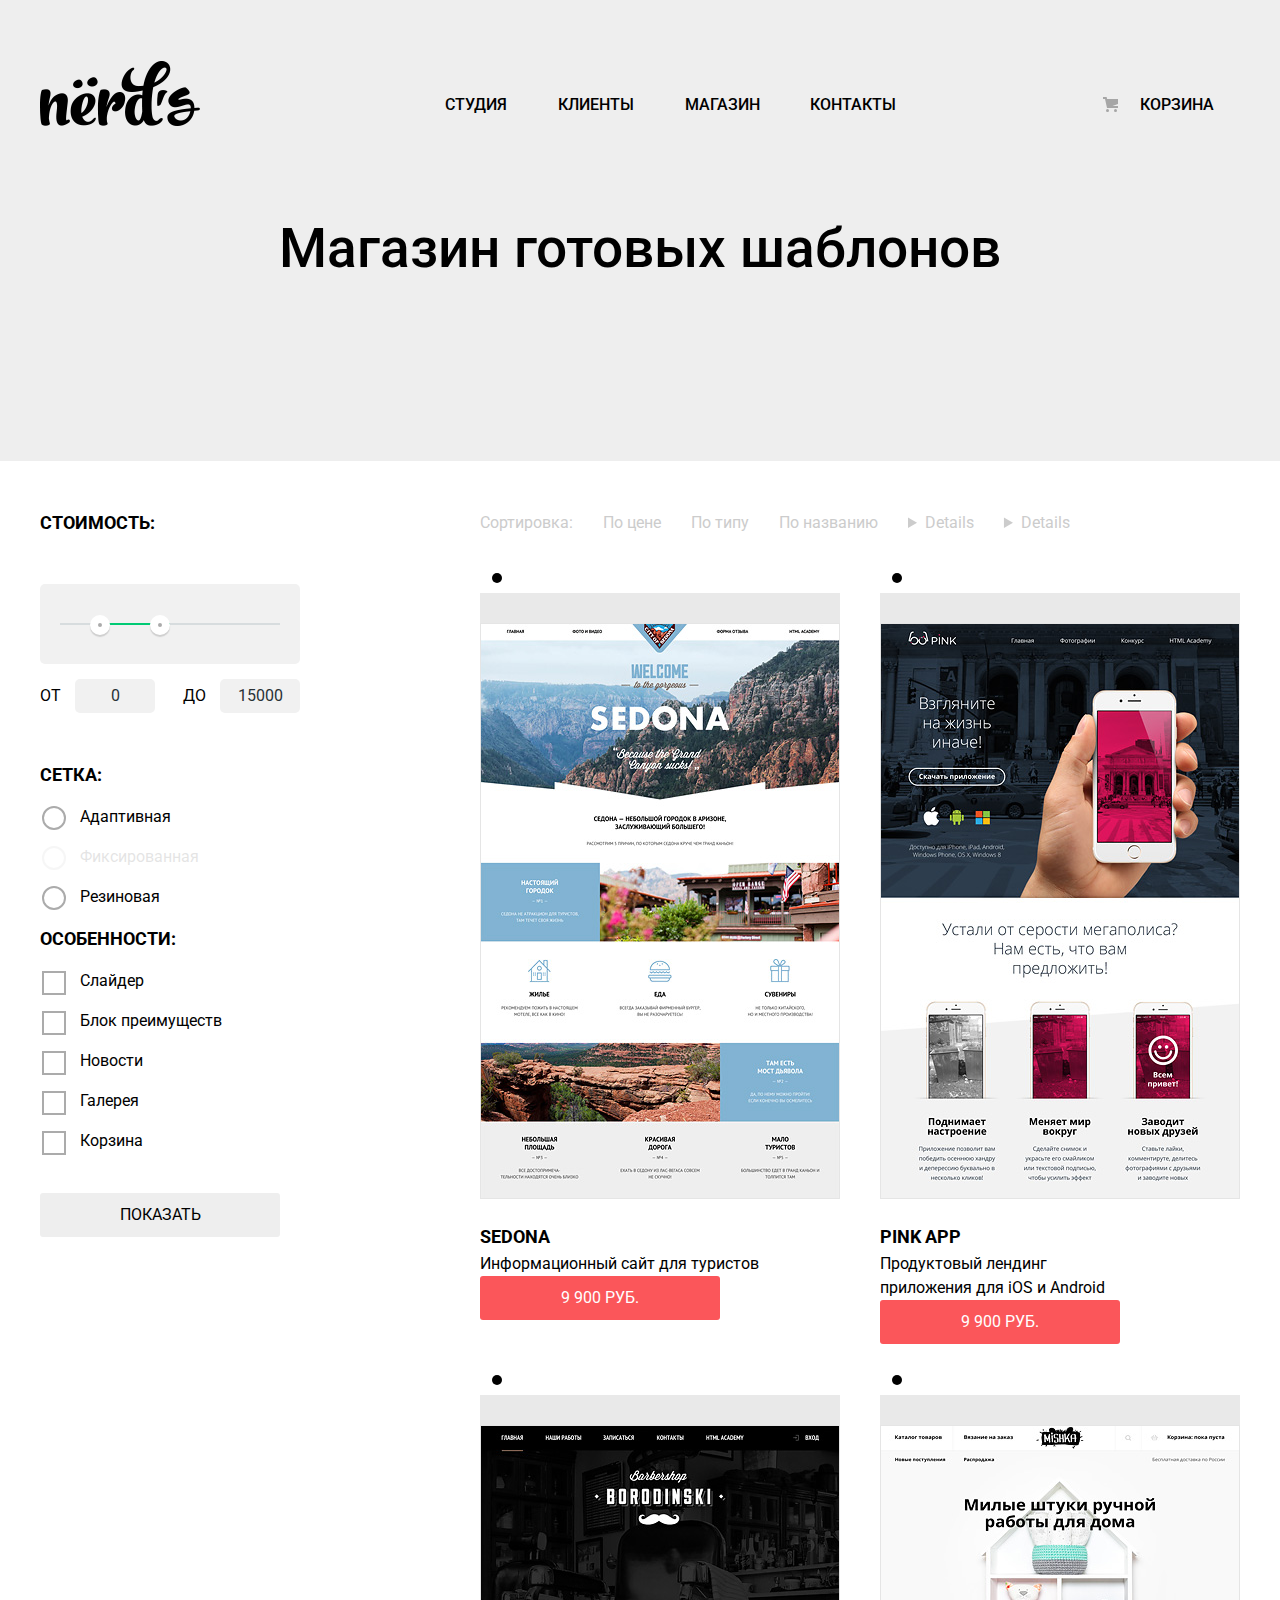
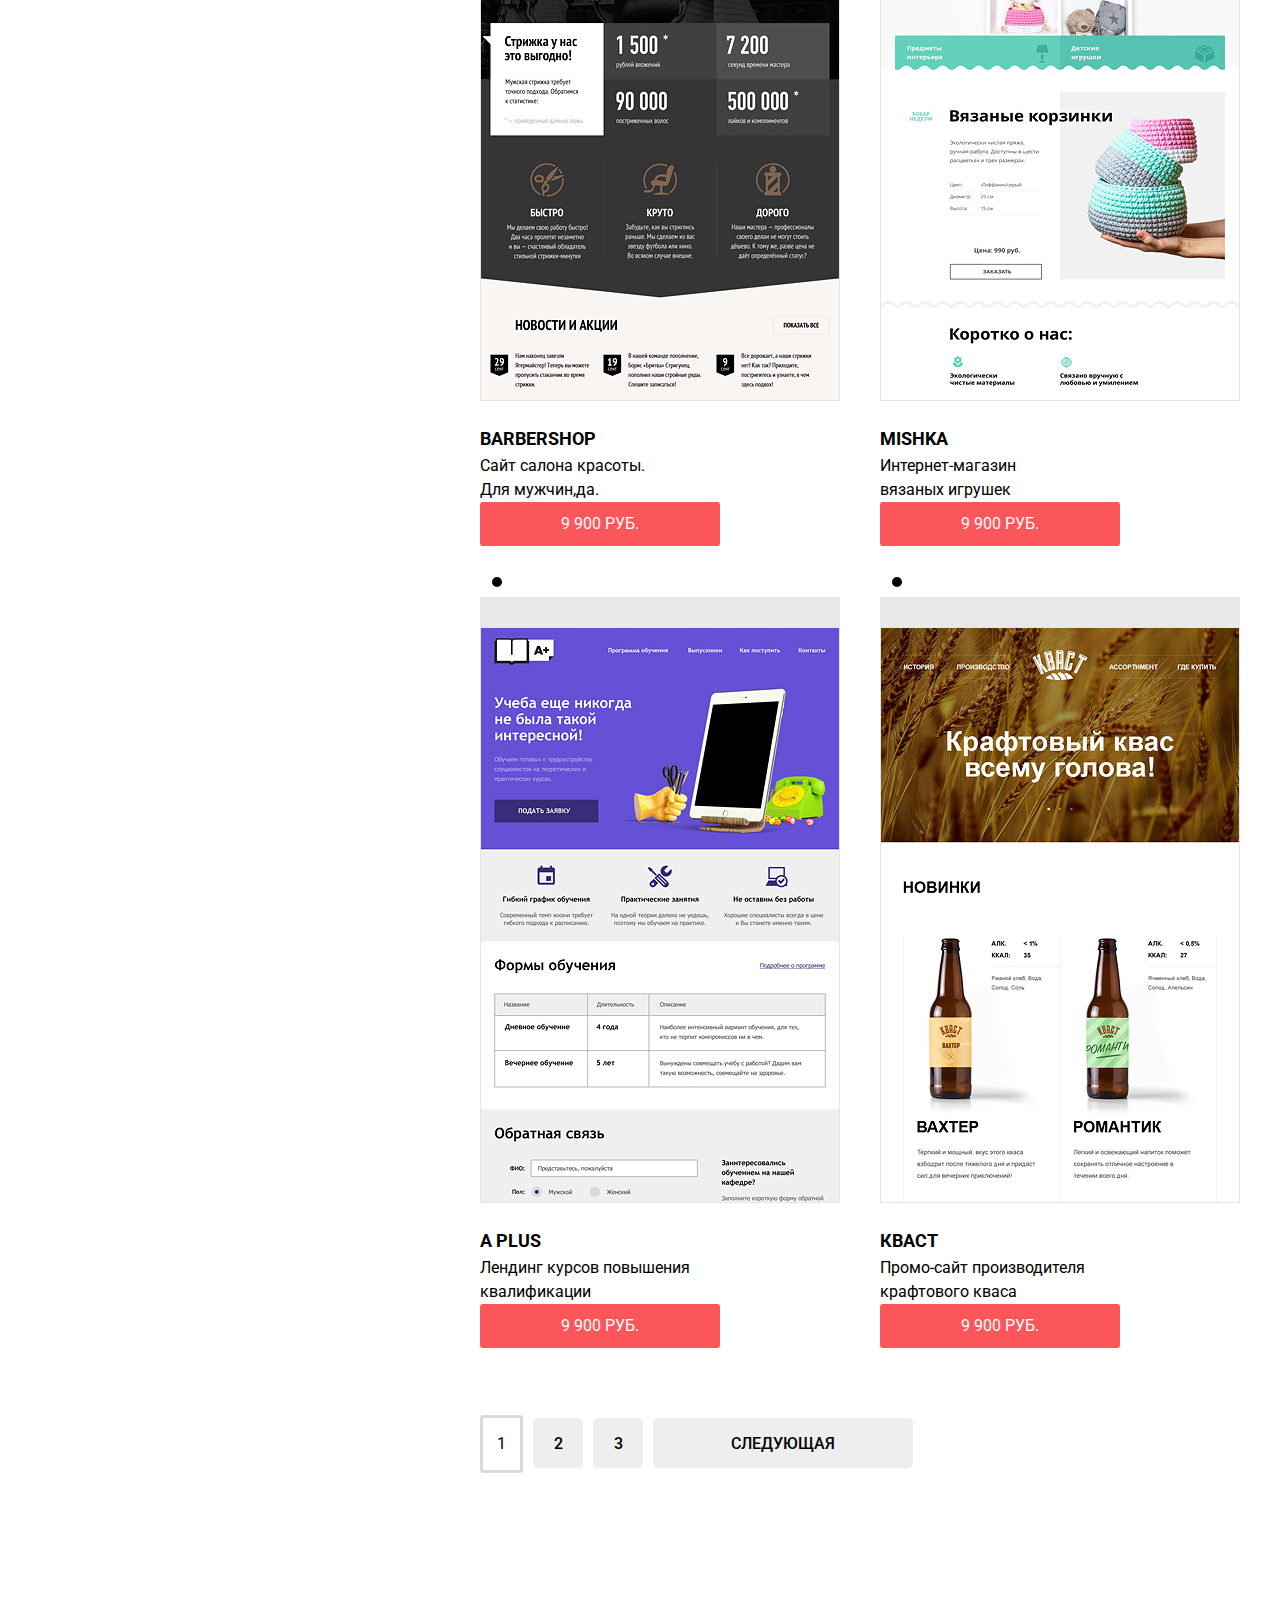
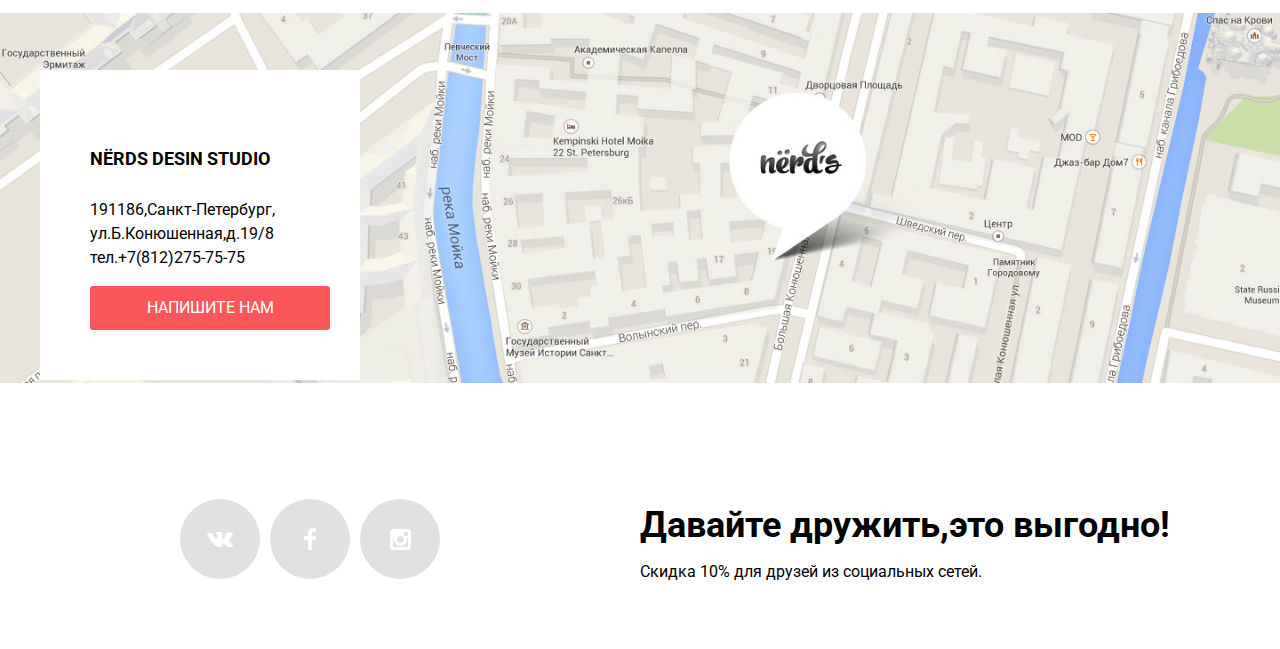
==== commit 2d444423: "Исправления" ====
--- a/catalog.html
+++ b/catalog.html
@@ -26,172 +26,173 @@
       </nav>
     </div>
   </header>
-      <h1>Магазин готовых шаблонов</h1>
-      <div>
-  <section class="container">
-    <div class="catalog-columns">
-      <div class="filters">
-        <h2 class="visually-hidden">Фильтр товаров</h2>
-        <form class="filters" method="get" action="https://echo.htmlacademy.ru">
-          <fieldset class="filter-item">
-            <legend>СТОИМОСТЬ:</legend>
-            <div class="range-filter">
-              <div class="range-controls">
-                <div class="scale">
-                  <div class="bar" style="margin-left: 20%; width: 30%"></div>
+  <h1>Магазин готовых шаблонов</h1>
+  <div>
+    <section class="container">
+      <div class="catalog-columns">
+        <div class="filters">
+          <h2 class="visually-hidden">Фильтр товаров</h2>
+          <form class="filters" method="get" action="https://echo.htmlacademy.ru">
+            <div class="value">
+              <fieldset class="filter-item">
+                <legend>СТОИМОСТЬ:</legend>
+                <div class="range-filter">
+                  <div class="range-controls">
+                    <div class="scale">
+                      <div class="bar" style="margin-left: 20%; width: 30%"></div>
+                    </div>
+                    <div class="toggle toggle-min"></div>
+                    <div class="toggle toggle-max"></div>
+                  </div>
+                  <div class="price-controls">
+                    <label class="min-price">от <input name="min-price" type="text" value="0"></label>
+                    <label class="max-price">до <input name="max-price" type="text" value="15000"></label>
+                  </div>
                 </div>
-                <div class="toggle toggle-min"></div>
-                <div class="toggle toggle-max"></div>
-              </div>
-              <div class="price-controls">
-                <label class="min-price">от <input name="min-price" type="text" value="0"></label>
-                <label class="max-price">до <input name="max-price" type="text" value="15000"></label>
-              </div>
+              </fieldset>
             </div>
-          </fieldset>
-          <legend>СЕТКА:</legend>
-          <ul>
-            <li class="filter-option">
-              <input class="visually-hidden filter-input filter-input-radio" type="radio" name="product-group" value="adapt" id="filter-adapt" checked>
-              <label for="filter-adapt">Адаптивная</label>
-            </li>
-            <li class="filter-option">
-              <input class="visually-hidden filter-input filter-input-radio" type="radio" name="product-group" value="fixed" id="filter-fixed" disabled>
-              <label for="filter-fixed">Фиксированная</label>
-            </li>
-            <li class="filter-option">
-              <input class="visually-hidden filter-input filter-input-radio" type="radio" name="product-group" value="rubber" id="filter-rubber">
-              <label for="filter-rubber">Резиновая</label>
-            </li>
-          </ul>
-          </fieldset>
-          <fieldset>
-            <legend>ОСОБЕННОСТИ:</legend>
+            <legend>СЕТКА:</legend>
             <ul>
               <li class="filter-option">
-                <input class="visually-hidden filter-input filter-input-checkbox" type="checkbox" name="slider" id="filter-slider" checked>
-                <label for="filter-slider">Слайдер</label>
+                <input class="visually-hidden filter-input filter-input-radio" type="radio" name="product-group" value="adapt" id="filter-adapt" checked>
+                <label for="filter-adapt">Адаптивная</label>
               </li>
               <li class="filter-option">
-                <input class="visually-hidden filter-input filter-input-checkbox" type="checkbox" name="advant" id="filter-advant">
-                <label for="filter-advant">Блок преимуществ</label>
+                <input class="visually-hidden filter-input filter-input-radio" type="radio" name="product-group" value="fixed" id="filter-fixed" disabled>
+                <label for="filter-fixed">Фиксированная</label>
               </li>
               <li class="filter-option">
-                <input class="visually-hidden filter-input filter-input-checkbox" type="checkbox" name="news" id="filter-news" checked>
-                <label for="filter-news">Новости</label>
-              </li>
-              <li class="filter-option">
-                <input class="visually-hidden filter-input filter-input-checkbox" type="checkbox" name="gallery" id="filter-gallery">
-                <label for="filter-gallery">Галерея</label>
-              </li>
-              <li class="filter-option">
-                <input class="visually-hidden filter-input filter-input-checkbox" type="checkbox" name="cart" id="filter-cart">
-                <label for="filter-cart">Корзина</label>
+                <input class="visually-hidden filter-input filter-input-radio" type="radio" name="product-group" value="rubber" id="filter-rubber">
+                <label for="filter-rubber">Резиновая</label>
               </li>
             </ul>
-          </fieldset>
+            </fieldset>
+            <fieldset>
+              <legend>ОСОБЕННОСТИ:</legend>
+              <ul>
+                <li class="filter-option">
+                  <input class="visually-hidden filter-input filter-input-checkbox" type="checkbox" name="slider" id="filter-slider" checked>
+                  <label for="filter-slider">Слайдер</label>
+                </li>
+                <li class="filter-option">
+                  <input class="visually-hidden filter-input filter-input-checkbox" type="checkbox" name="advant" id="filter-advant">
+                  <label for="filter-advant">Блок преимуществ</label>
+                </li>
+                <li class="filter-option">
+                  <input class="visually-hidden filter-input filter-input-checkbox" type="checkbox" name="news" id="filter-news" checked>
+                  <label for="filter-news">Новости</label>
+                </li>
+                <li class="filter-option">
+                  <input class="visually-hidden filter-input filter-input-checkbox" type="checkbox" name="gallery" id="filter-gallery">
+                  <label for="filter-gallery">Галерея</label>
+                </li>
+                <li class="filter-option">
+                  <input class="visually-hidden filter-input filter-input-checkbox" type="checkbox" name="cart" id="filter-cart">
+                  <label for="filter-cart">Корзина</label>
+                </li>
+              </ul>
+            </fieldset>
+          </form>
           <button type="submit" class="filter-button button">ПОКАЗАТЬ</button>
-        </form>
+        </div>
+        <div class="catalog">
+          <div class="sorting">
+            <h2 class="visually-hidden">Проекты</h2>
+            <ul class="option-wrapper">
+              <li>Сортировка:</li>
+              <li>По цене</li>
+              <li>По типу</li>
+              <li>По названию</li>
+              <li>
+                <details><span>up</span></details>
+              </li>
+              <li>
+                <details><span>down</span></details>
+              </li>
+            </ul>
+          </div>
+          <h2 class="visually-hidden">Список готовых шаблонов</h2>
+          <ul class="catalog-list">
+            <li class="catalog-item">
+              <figure class="catalog-item-image">
+                <img src="img/img-sedona.png" width="360" height="576" alt="Картинка SEDONA">
+              </figure>
+              <p class="catalog-item-price">
+                <b>SEDONA</b><br>
+                <span>Информационный сайт для туристов</span><br>
+                <a class="button" href="#">9 900 РУБ.</a>
+              </p>
+            </li>
+            <li class="catalog-item">
+              <figure class="catalog-item-image">
+                <img src="img/img-pink.png" width="360" height="576" alt="Картинка PINK">
+              </figure>
+              <p class="catalog-item-price">
+                <b>PINK APP</b><br>
+                <span>Продуктовый лендинг<br>приложения для iOS и Android
+                </span><br>
+                <a class="button" href="#">9 900 РУБ.</a>
+              </p>
+            </li>
+            <li class="catalog-item">
+              <figure class="catalog-item-image">
+                <img src="img/img-barbershop.png" width="360" height="576" alt="Картинка барбершоп Бородинский">
+              </figure>
+              <p class="catalog-item-price">
+                <b>BARBERSHOP</b><br>
+                <span>Сайт салона красоты.<br>
+                    Для мужчин,да.
+                </span><br>
+                <a class="button" href="#">9 900 РУБ.</a>
+              </p>
+            </li>
+            <li class="catalog-item">
+              <figure class="catalog-item-image">
+                <img src="img/img-mishka.png" width="360" height="576" alt="Картинка интернет-магазина MISHKA">
+              </figure>
+              <p class="catalog-item-price">
+                <b>MISHKA</b><br>
+                <span>Интернет-магазин<br>
+                      вязаных игрушек
+                </span><br>
+                <a class="button" href="#"> 9 900 РУБ.</a>
+              </p>
+            </li>
+            <li class="catalog-item">
+              <figure class="catalog-item-image">
+                <img src="img/img-aplus.png" width="360" height="576" alt="Картинка A+">
+              </figure>
+              <p class="catalog-item-price">
+                <b>A PLUS</b><br>
+                <span>Лендинг курсов повышения<br>
+                   квалификации
+                </span><br>
+                <a class="button" href="#">9 900 РУБ.</a>
+              </p>
+            </li>
+            <li class="catalog-item">
+              <figure class="catalog-item-image">
+                <img src="img/img-kvast.png" width="360" height="576" alt="Картинка магазина Кваст">
+              </figure>
+              <p class="catalog-item-price">
+                <b>КВАСТ</b><br>
+                <span>Промо-сайт производителя<br>
+                    крафтового кваса
+                </span><br>
+                <a class="button" href="#">9 900 РУБ.</a>
+              </p>
+            </li>
+          </ul>
+          <ul class="pagination-list">
+            <li class="paginator-item paginator-item-current">1</li>
+            <li class="paginator-item"><a href="#">2</a></li>
+            <li class="paginator-item"><a href="#">3</a></li>
+            <li class="paginator-item"><a href="#">СЛЕДУЮЩАЯ</a></li>
+          </ul>
+        </div>
       </div>
-      <div class="catalog">
-        <div class="sorting">
-          <h2 class="visually-hidden">Проекты</h2>
-          <p>Сортировка:</p>
-          <ul>
-            <li>По цене</li>
-            <li>По типу</li>
-            <li>По названию</li>
-          </ul>
-          <details>
-            <span>up</span>
-          </details>
-          <details>
-            <span>down</span>
-          </details>
-        </div>
-        <h2 class="visually-hidden">Список готовых шаблонов</h2>
-        <ul class="catalog-list">
-          <li class="catalog-item">
-            <figure class="catalog-item-image">
-              <img src="img/img-sedona.png" width="360" height="576" alt="Картинка SEDONA">
-            </figure>
-            <p class="catalog-item-price">
-              <b>SEDONA</b><br>
-              <span>Информационный сайт для туристов</span><br>
-              <a class="button" href="#">9 900 РУБ.</a>
-            </p>
-          </li>
-          <li class="catalog-item">
-            <figure class="catalog-item-image">
-              <img src="img/img-pink.png" width="360" height="576" alt="Картинка PINK">
-            </figure>
-            <p class="catalog-item-price">
-              <b>PINK APP</b><br>
-              <span>Продуктовый лендинг<br>
-              приложения для iOS и Android
-            </span><br>
-              <a class="button" href="#">9 900 РУБ.</a>
-            </p>
-          </li>
-          <li class="catalog-item">
-            <figure class="catalog-item-image">
-              <img src="img/img-barbershop.png" width="360" height="576" alt="Картинка барбершоп Бородинский">
-            </figure>
-            <p class="catalog-item-price">
-              <b>BARBERSHOP</b><br>
-              <span>Сайт салона красоты.<br>
-                    Для мужчин,да.
-            </span><br>
-              <a class="button" href="#">9 900 РУБ.</a>
-            </p>
-          </li>
-          <li class="catalog-item">
-            <figure class="catalog-item-image">
-              <img src="img/img-mishka.png" width="360" height="576" alt="Картинка интернет-магазина MISHKA">
-            </figure>
-            <p class="catalog-item-price">
-              <b>MISHKA</b><br>
-              <span>Интернет-магазин<br>
-              вязаных игрушек
-            </span><br>
-              <a class="button" href="#"> 9 900 РУБ.</a>
-            </p>
-          </li>
-          <li class="catalog-item">
-            <figure class="catalog-item-image">
-              <img src="img/img-aplus.png" width="360" height="576" alt="Картинка A+">
-            </figure>
-            <p class="catalog-item-price">
-              <b>A PLUS</b><br>
-              <span>Лендинг курсов повышения<br>
-              квалификации
-            </span><br>
-              <a class="button" href="#">9 900 РУБ.</a>
-            </p>
-          </li>
-          <li class="catalog-item">
-            <figure class="catalog-item-image">
-              <img src="img/img-kvast.png" width="360" height="576" alt="Картинка магазина Кваст">
-            </figure>
-            <p class="catalog-item-price">
-              <b>КВАСТ</b><br>
-              <span>Промо-сайт производителя<br>
-              крафтового кваса
-            </span><br>
-              <a class="button" href="#">9 900 РУБ.</a>
-            </p>
-          </li>
-        </ul>
-        <ul class="pagination-list">
-          <li class="paginator-item paginator-item-current">1</li>
-          <li class="paginator-item"><a href="#">2</a></li>
-          <li class="paginator-item"><a href="#">3</a></li>
-          <li class="paginator-item"><a href="#">СЛЕДУЮЩАЯ</a></li>
-        </ul>
-      </div>
-    </div>
-  </section>
-</div>
+    </section>
+  </div>
   <section class="map">
     <div class="map_wrapper">
       <img src="img/map.jpg" width="1440" height="416" alt="Офис компании по адресу:
--- a/css/style.css
+++ b/css/style.css
@@ -119,6 +119,7 @@
 .site-navigation a:focus {
   color: rgba(0, 0, 0, 0.3);
 }
+
 
 .slider {
   position: relative;
@@ -171,7 +172,7 @@
 }
 
 .slider-item:nth-child(1) {
-  background-image: url("img/slide1.png");
+  background-image: url(../img/slide1.png);
   background-repeat: no-repeat;
   background-position: 93% 18px;
 }
@@ -213,7 +214,7 @@
   margin: -4px;
   background-color: inherit;
   border: 2px solid #c1c1c1;
-  border-radius: 50%
+  border-radius: 50%;
 }
 
 .slider-item h3 {
@@ -436,26 +437,49 @@
   padding: 0;
 }
 
+.map {
+  position: relative;
+  height: 416px;
+  padding-top: 80px;
+}
+
 .map_wrapper {
-  width: 1440px;
-  min-height: 416px;
+  position: absolute;
+  width: 100%;
+  height: 100%;
+  text-align: center;
   margin: 0 auto;
-  padding-top: 80px;
-  position: relative;
-  display: block;
   z-index: 1;
 }
 
+.map-contact {
+  position: absolute;
+  top: 0;
+  height: 100%;
+  width: 100%;
+  z-index: 2;
+}
+
 .adress {
-  position: absolute;
   width: 320px;
   height: 310px;
-  left: 170px;
-  top: 2050px;
   box-sizing: border-box;
   background-color: #ffffff;
-  z-index: 2;
-  padding: 55px 45px 50px 45px;
+  padding: 50px 45px 50px 50px;
+  margin-top: 137px;
+  margin-bottom: 55px;
+  margin-left: 0;
+}
+
+.adress button {
+  width: 220px;
+  height: 50px;
+}
+
+.adress h4 {
+  font-size: 18px;
+  line-height: 30px;
+  font-weight: bold;
 }
 
 
@@ -515,16 +539,16 @@
 /* Модальное окно*/
 
  .modal-login {
-  display: ;
+  display: flex;
+  flex-wrap: wrap;
   position: fixed;
+  left: 46%;
   top: 140px;
-  left: 50%;
   background-color: #ffffff;
-  width: 740px;
+  width: 960px;
   margin-left: -480px;
   padding-top: 70px;
   padding-left: 100px;
-  padding-right: 100px;
   padding-bottom: 84px;
   box-shadow: 0 30px 50px rgba(0, 0, 0, 0.7);
 }
@@ -533,44 +557,116 @@
   margin: 0;
   margin-bottom: 45px;
   font-size: 45px;
-  line-height: 40px;
+  line-height: 45px;
   font-weight: 500;
   color: #000000;
 }
 
 .modal-login label {
+  display: block;
   font: inherit;
   font-size: 16px;
   line-height: 18px;
   font-weight: 700;
 }
 
-.modal-login input [type="name"],
-.modal-login input [type="email"] {
+.modal-login p {
+  display: inline-block;
+  margin: 0;
+  padding: 0;
+  line-height: 0;
+}
+
+.modal-login input {
   box-sizing: border-box;
   width: 360px;
-  padding: 15px;
-  border-radius: 2px #d7dcde;
-}
-
-.modal-login input [type="text"] {
+  height: 45px;
+  padding-left: 12px;
+  padding-right: 10px;
+  margin-bottom: 34px;
+  margin-top: 7px;
+  border: 2px solid #d7dcde;
+  border-radius: 3px;
+}
+
+.modal-login textarea {
   box-sizing: border-box;
   width: 760px;
+  min-height: 115px;
   padding: 13px;
-  border-radius: 2px #d7dcde;
-}
-
-.modal-login input:hover {
-  border: 2px solid #b4b9bb;
-}
-
-.modal-login input:focus {
-  border: 2px solid #000000;
-}
-
-.modal-login input:invalid {
-  border: 2px solid #e74246;
-}
+  border: 2px solid #d7dcde;
+  border-radius: 3px;
+}
+
+.modal-login input:hover,
+.modal-login textarea:hover {
+  color: rgba(0, 0, 0, 0.5);
+  border-color: #b4b9bb;
+}
+
+.modal-login input:focus,
+.modal-login textarea:focus {
+  border-color: #000000;
+  color: #000000;
+  outline: none;
+}
+
+.modal-login .contacts-mail {
+  margin-left: 40px;
+}
+
+.close {
+  width: 21px;
+  height: 21px;
+  position: absolute;
+  top: 20px;
+  right: 200px;
+  font-size: 0;
+  cursor: pointer;
+  border: none;
+  opacity: 0.3;
+  background-color: #ffffff;
+}
+
+.close::before,
+.close::after {
+  content: "";
+  position: absolute;
+  width: 28px;
+  height: 4px;
+  right: 0;
+  border-radius: 3px;
+  background-color: #ff555a;
+}
+
+.close::before {
+  transform: rotate(45deg);
+}
+
+.close::after {
+  transform: rotate(-45deg);
+}
+
+.close:hover,
+.close:focus {
+  opacity: 1;
+  outline: none;
+}
+
+.close:active {
+  opacity: 0.1;
+  outline: none;
+}
+
+.modal-login button {
+  width: 260px;
+  height: 50px;
+  border: none;
+  border-radius: 3px;
+  margin-top: 50px;
+  outline: none;
+}
+
 /*каталог*/
 
 .caption {
@@ -585,6 +681,9 @@
 }
 
 .filters {
+  margin: 0;
+  padding: 0;
+  padding-top: 25px;
   width: 260px;
 }
 
@@ -593,18 +692,58 @@
   min-height: 1915px;
 }
 
+.sorting {
+  display: flex;
+  justify-content: space-between;
+  width: 760px;
+  min-height: 32px;
+  margin-top: 50px;
+}
+
+.option-wrapper {
+  display: flex;
+  justify-content: flex-start;
+  flex-wrap: wrap;
+  margin: 0;
+  padding: 0;
+}
+
+.option-wrapper li {
+  margin: 0;
+  padding-right: 30px;
+}
+
 .catalog-list {
   display: flex;
   flex-wrap: wrap;
   padding: 0;
   margin: 0;
+  margin-top: 50px;
   list-style: none;
 }
 
 .catalog-item {
+  position: relative;
   width: 360px;
   margin-bottom: 35px;
   margin-right: 40px;
+}
+
+.catalog-list figure {
+  border-top: 30px solid #e9e9e9;
+  margin: 0;
+}
+
+.catalog-item::after {
+  content: "";
+  height: 10px;
+  width: 10px;
+  background: #000;
+  border-radius: 50%;
+  box-shadow: 17px 0 0 #fff,34px 0 0 #fff;
+  position: absolute;
+  left: 12px;
+  top: -20px;
 }
 
 .catalog-item:nth-child(2n) {
@@ -646,11 +785,60 @@
   margin-top: 49px;
 }
 
-.filter-item legend {
+.filters legend {
   font-size: 18px;
   font-weight: 700;
   line-height: 24px;
   text-transform: uppercase;
+  margin-top: 50px;
+}
+
+.filters fieldset {
+  margin: 0;
+  padding: 0;
+  border: none;
+  margin-bottom: 22px;
+}
+
+.filter-option {
+  margin-bottom: 20px;
+  padding-left: 40px;
+}
+
+.filter-option label {
+  position: relative;
+  display: block;
+  cursor: pointer;
+  user-select: none;
+}
+
+.filter-input-checkbox + label::before {
+  content: "";
+  position: absolute;
+  left: -38px;
+  top: 0;
+  width: 20px;
+  height: 20px;
+  border: 2px solid #ababab;
+}
+
+.filter-input-checkbox:checked + label::after {
+  content: "";
+  position: absolute;
+  background-image: url(../img/checkbox-on.svg);
+  background-repeat: repeat;
+  background-position: 0 0;
+}
+
+.filter-input-radio + label::before {
+  content: "";
+  position: absolute;
+  left: -38px;
+  top: -1px;
+  width: 20px;
+  height: 20px;
+  border: 2px solid #ababab;
+  border-radius: 50%;
 }
 
 .range-controls {
@@ -707,6 +895,7 @@
   font-size: 16px;
   text-transform: uppercase;
 }
+
 
 .price-controls input {
   width: 60px;
@@ -726,6 +915,9 @@
 }
 
 .filters ul {
+  margin: 0;
+  margin-top: 20px;
+  padding: 0;
   list-style: none;
   line-height: 20px;
 }
@@ -745,6 +937,7 @@
 .filters button {
   color: #000000;
   background-color: #eeeeee;
+  outline: none;
 }
 
 .filters button:hover {
@@ -754,12 +947,8 @@
 
 .filters button:focus {
   color: #959595;
-  border-top: 3px solid #bfbfbf;
+  box-shadow: inset 3px;
   background-color: #d5d5d5;
-}
-
-.catalog-list .figure {
-  margin: 0;
 }
 
 .catalog-item-price b {
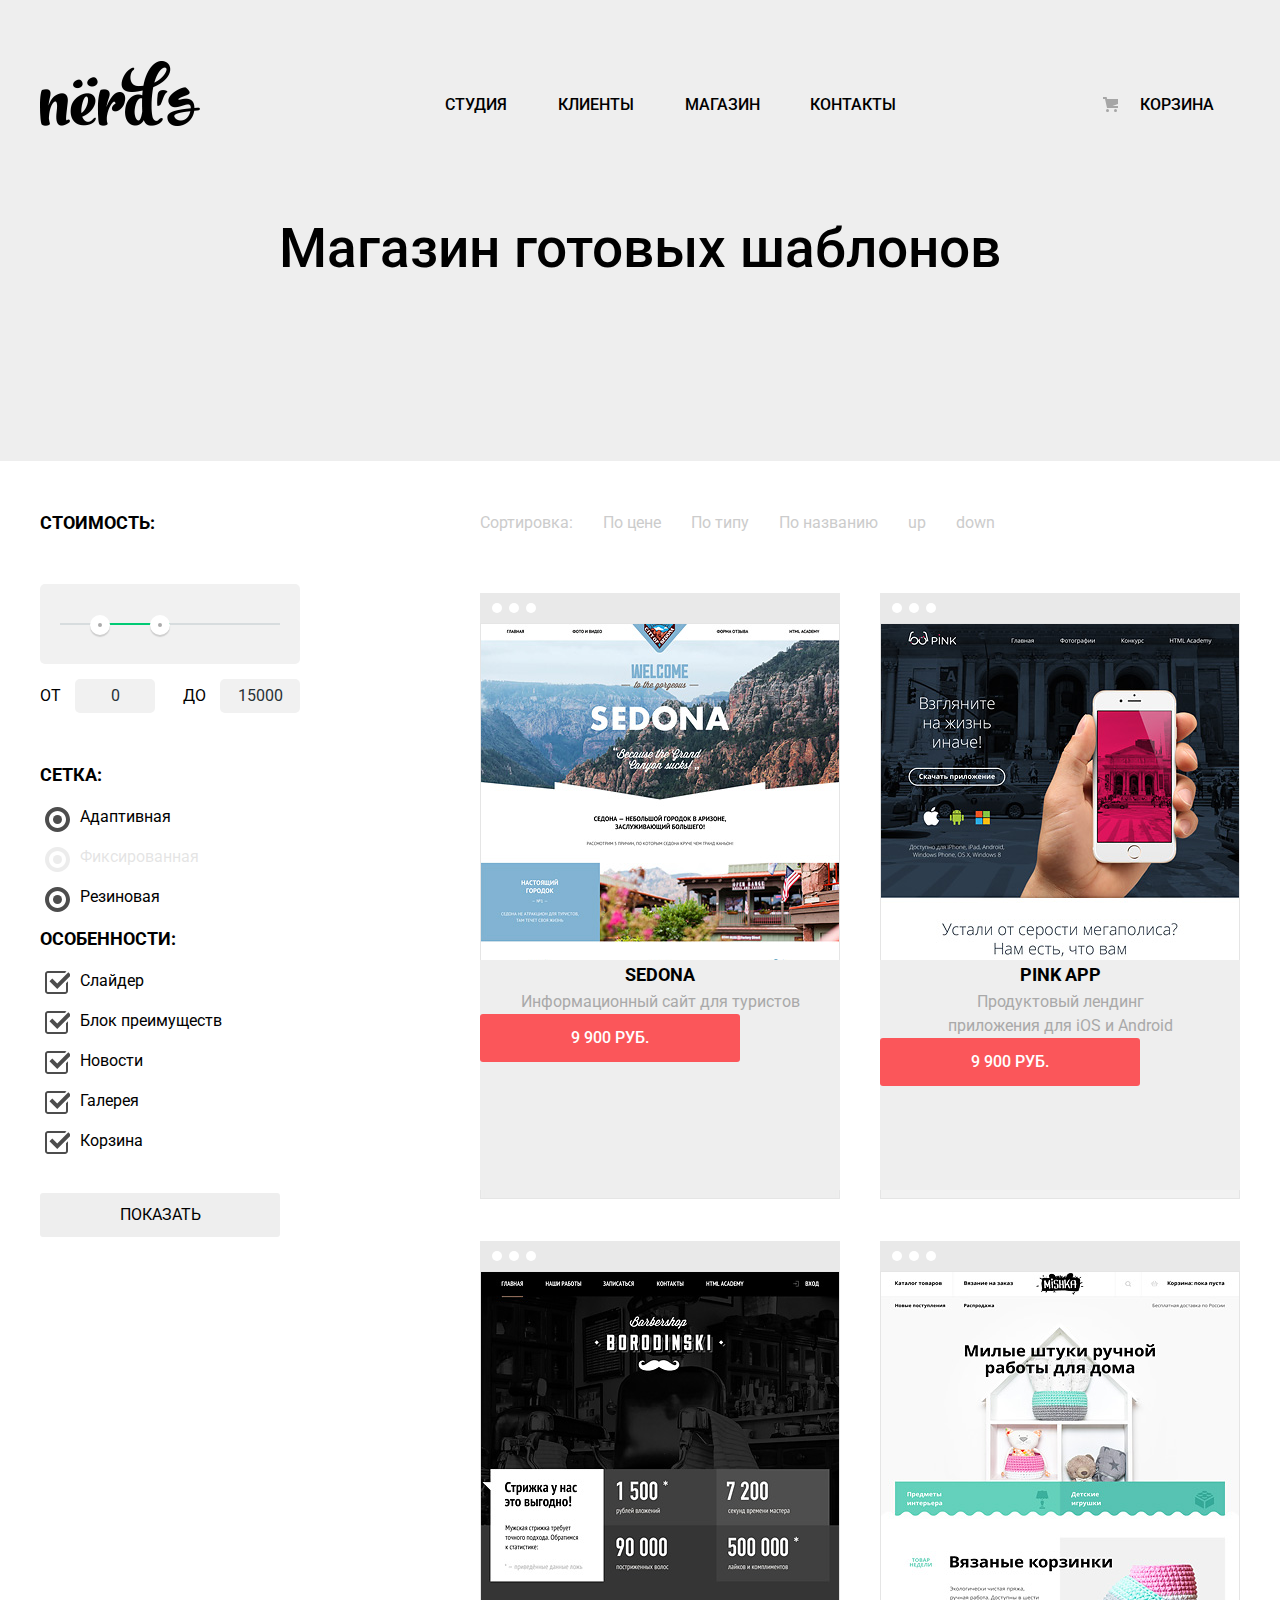
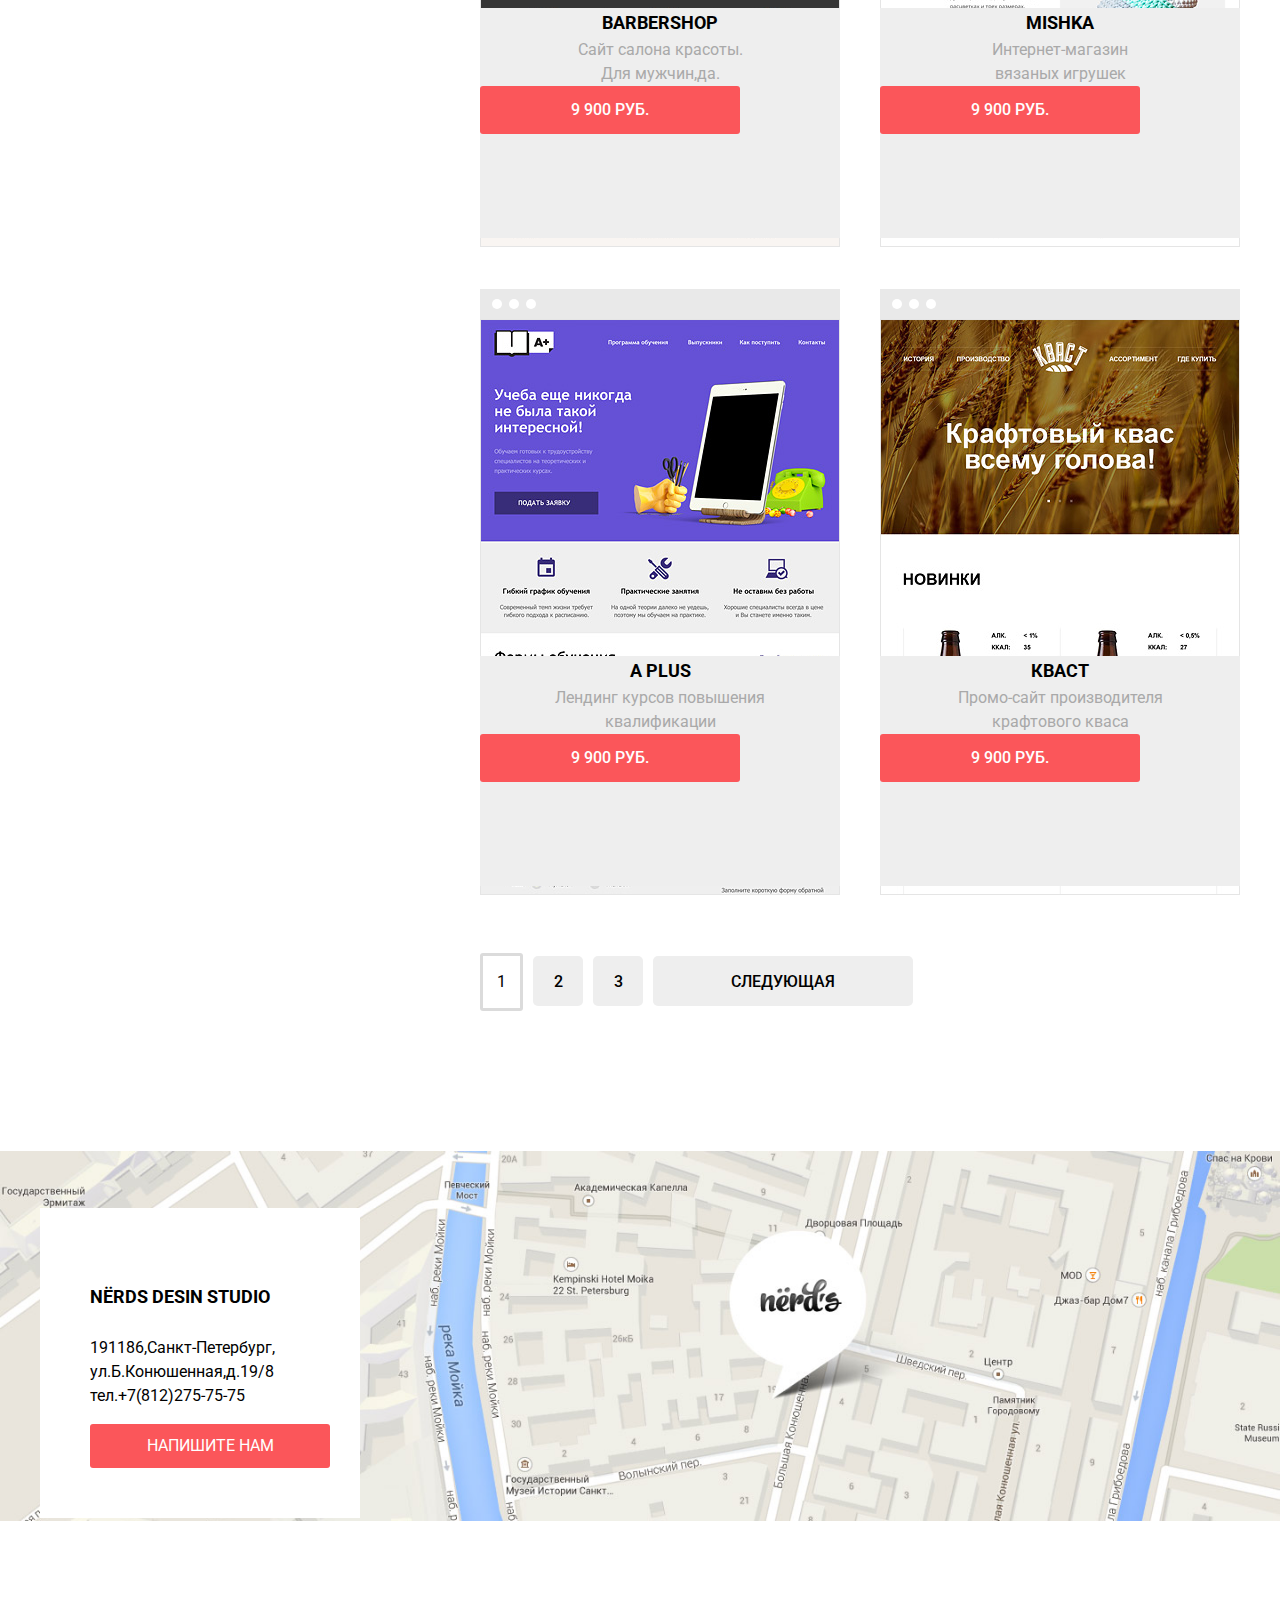
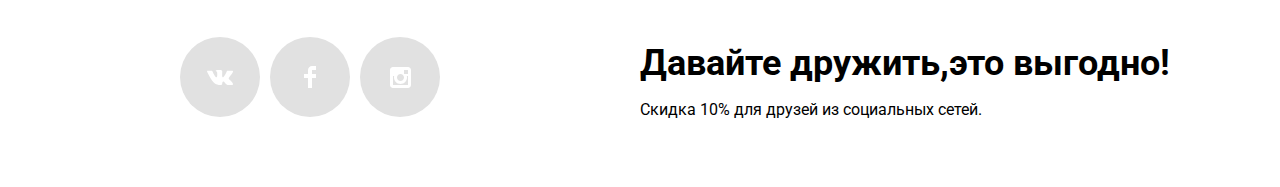
==== commit 25260404: "очередные исправления" ====
--- a/catalog.html
+++ b/catalog.html
@@ -104,10 +104,10 @@
               <li>По типу</li>
               <li>По названию</li>
               <li>
-                <details><span>up</span></details>
+                <span>up</span>
               </li>
               <li>
-                <details><span>down</span></details>
+                <span>down</span>
               </li>
             </ul>
           </div>
--- a/css/style.css
+++ b/css/style.css
@@ -596,6 +596,7 @@
   padding: 13px;
   border: 2px solid #d7dcde;
   border-radius: 3px;
+  resize: none;
 }
 
 .modal-login input:hover,
@@ -727,10 +728,10 @@
   width: 360px;
   margin-bottom: 35px;
   margin-right: 40px;
+  border-top: 30px solid #e9e9e9;
 }
 
 .catalog-list figure {
-  border-top: 30px solid #e9e9e9;
   margin: 0;
 }
 
@@ -738,7 +739,7 @@
   content: "";
   height: 10px;
   width: 10px;
-  background: #000;
+  background: #fff;
   border-radius: 50%;
   box-shadow: 17px 0 0 #fff,34px 0 0 #fff;
   position: absolute;
@@ -761,6 +762,46 @@
   background-color: #eeeeee;
 }
 
+.catalog-item-price {
+  width: 360px;
+  height: 230px;
+  background-color: #eeeeee;
+  text-align: center;
+  position: absolute;
+  bottom: 0;
+  z-index: 100;
+  display: ;
+}
+
+.catalog-item-price a {
+  background-color: #fb565a;
+  color: #fff;
+  font-weight: 500;
+  line-height: 18px;
+  text-transform: uppercase;
+  display: block;
+  width: 200px;
+  padding: 15px 30px;
+  margin-bottom: 45px;
+}
+
+.catalog-item-price span {
+  line-height: 18px;
+  color: #a9a9a9;
+  margin: 0;
+  padding: 15px 0 32px 0;
+}
+
+.catalog-item-price a:hover {
+  background-color: #e74246;
+}
+
+.catalog-item-price a:active,
+.catalog-item-price a:focus {
+  background-color: #d7373b;
+  color: #e37376;
+}
+
 .sorting li {
   list-style: none;
   color: #cccccc;
@@ -813,32 +854,29 @@
 }
 
 .filter-input-checkbox + label::before {
+  display: block;
   content: "";
   position: absolute;
-  left: -38px;
+  left: -35px;
   top: 0;
-  width: 20px;
-  height: 20px;
-  border: 2px solid #ababab;
-}
-
-.filter-input-checkbox:checked + label::after {
-  content: "";
-  position: absolute;
+  width: 25px;
+  height: 25px;
   background-image: url(../img/checkbox-on.svg);
-  background-repeat: repeat;
+  background-repeat: no-repeat;
   background-position: 0 0;
 }
+
 
 .filter-input-radio + label::before {
   content: "";
   position: absolute;
-  left: -38px;
-  top: -1px;
-  width: 20px;
-  height: 20px;
-  border: 2px solid #ababab;
-  border-radius: 50%;
+  left: -35px;
+  top: 0;
+  width: 25px;
+  height: 25px;
+  background-image: url(../img/radio-on.svg);
+  background-repeat: no-repeat;
+  background-position: 0 0;
 }
 
 .range-controls {
@@ -895,7 +933,6 @@
   font-size: 16px;
   text-transform: uppercase;
 }
-
 
 .price-controls input {
   width: 60px;
@@ -955,6 +992,13 @@
   font-size: 18px;
   font-weight: bold;
   line-height: 30px;
+  margin: 0;
+  padding: 25px 0 0 0;
+}
+
+.catalog-item:hover .catalog-item-price,
+.catalog-item:focus .catalog-item-price {
+  display: block;
 }
 
 .pagination-list {
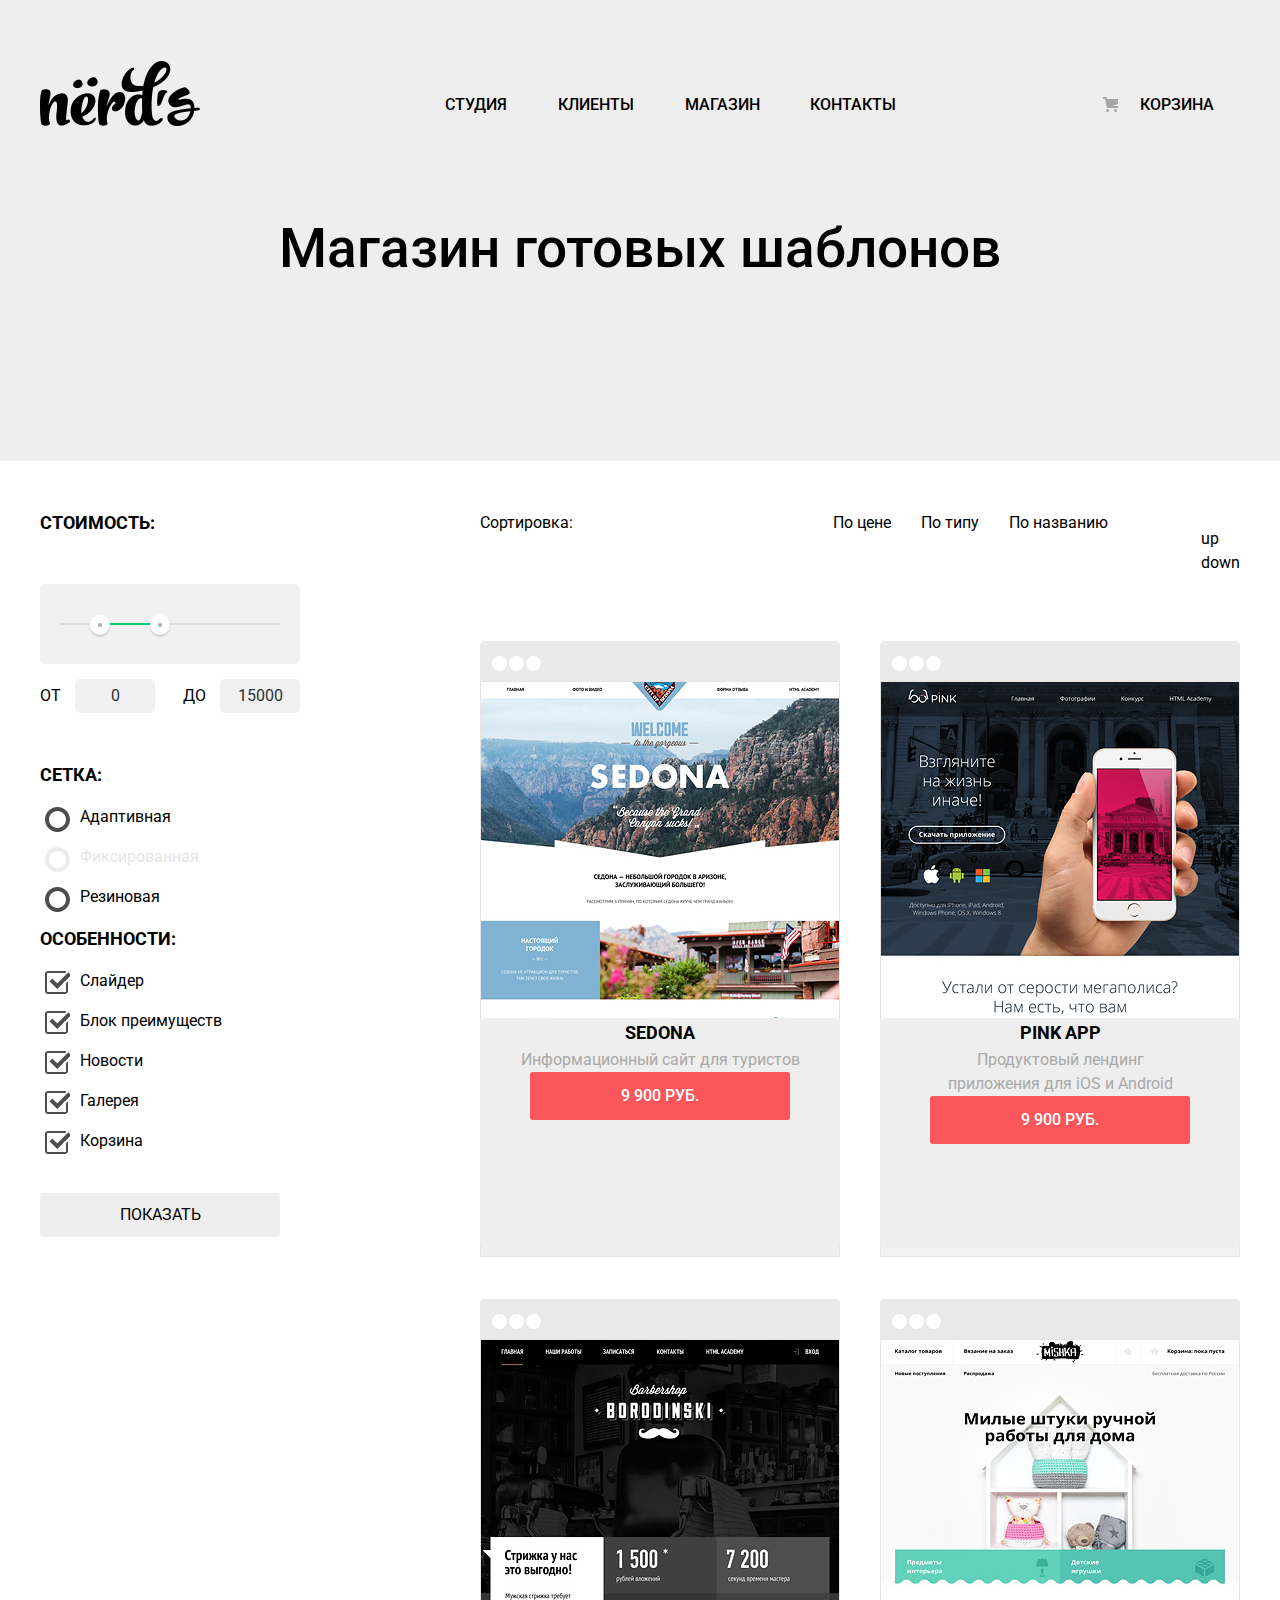
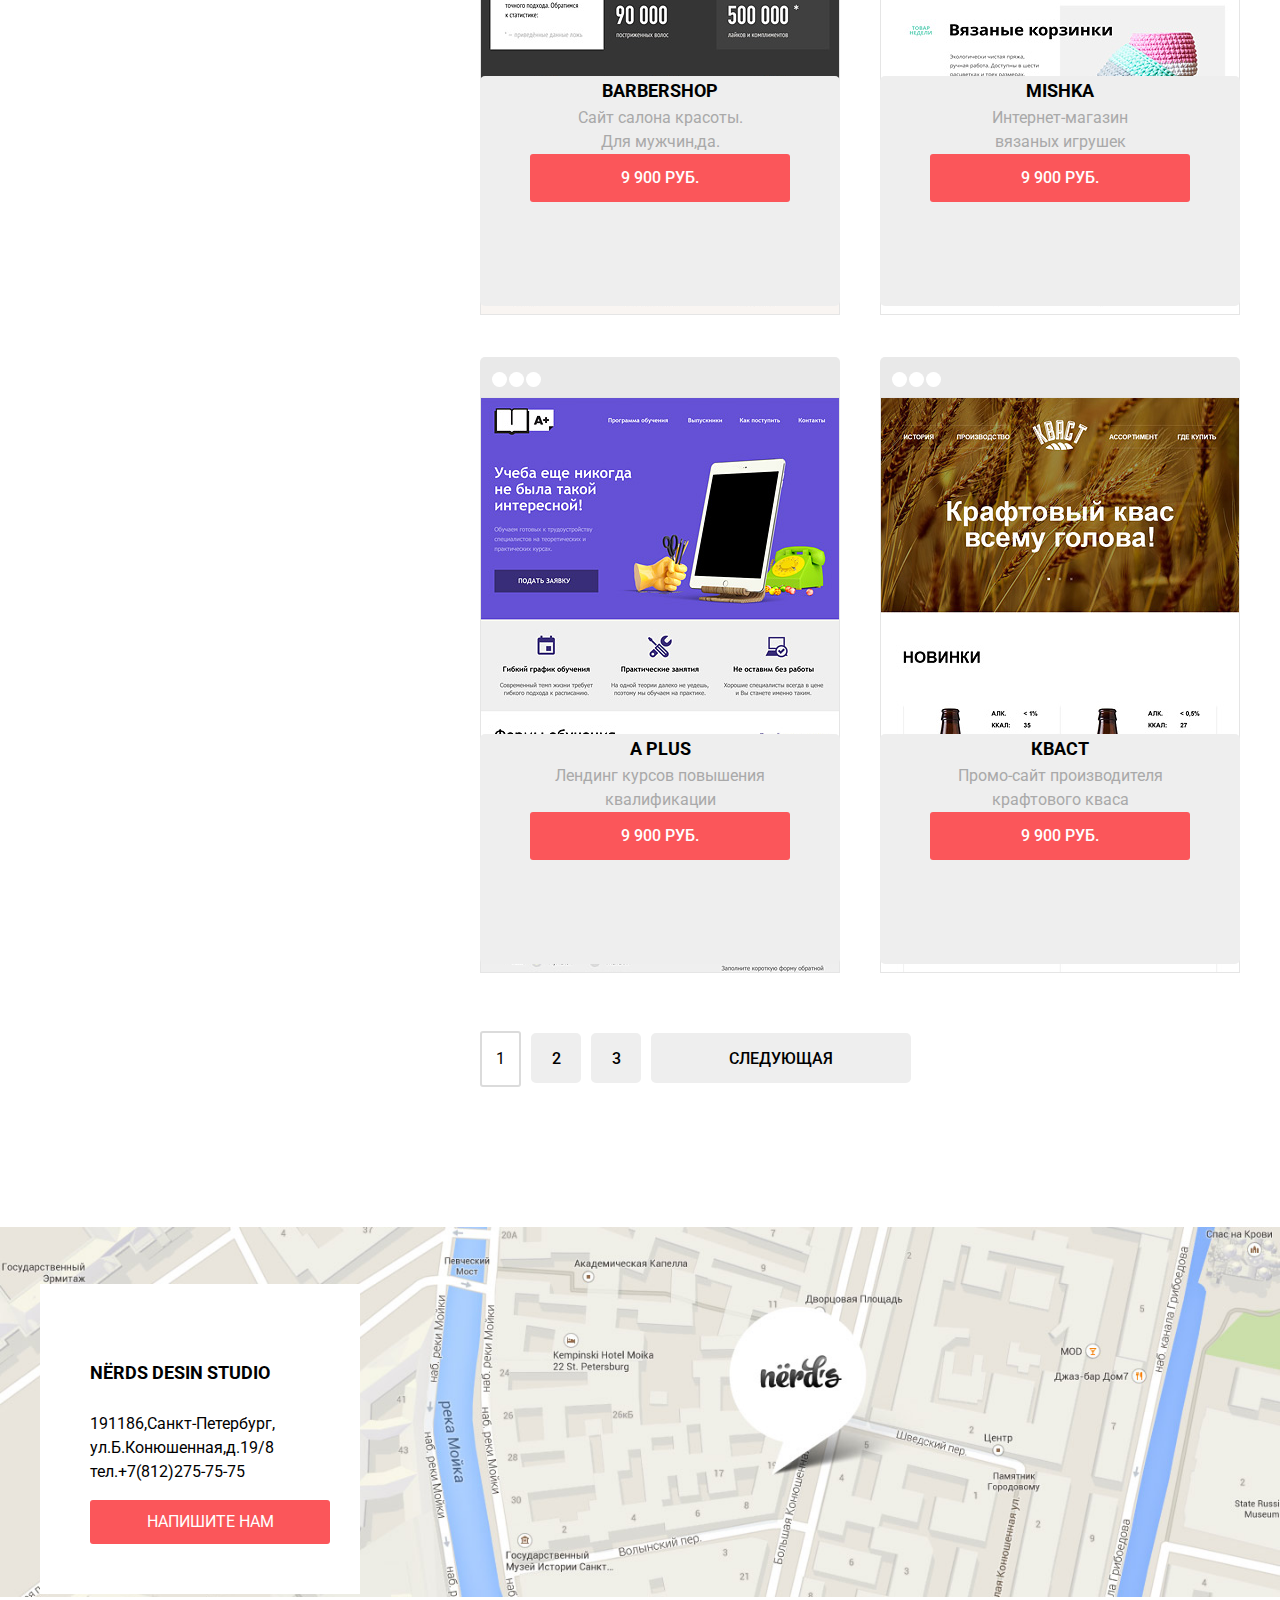
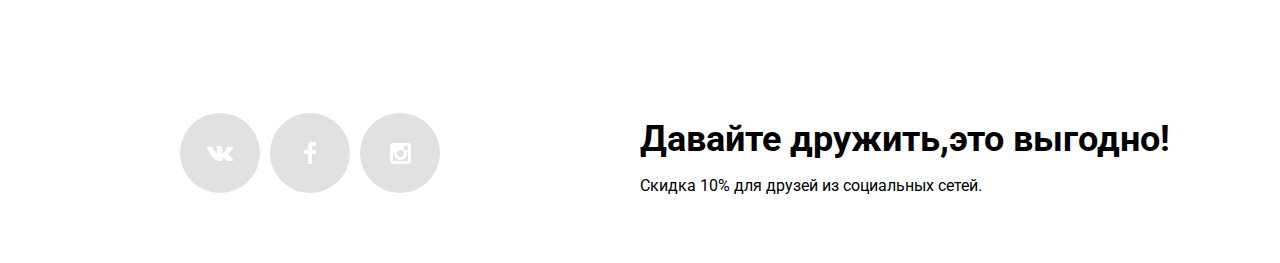
==== commit 8254a1e3: "Последний шанс" ====
--- a/catalog.html
+++ b/catalog.html
@@ -103,13 +103,15 @@
               <li>По цене</li>
               <li>По типу</li>
               <li>По названию</li>
+            </ul>
+            <ul class="choice">
               <li>
                 <span>up</span>
               </li>
               <li>
                 <span>down</span>
               </li>
-            </ul>
+              </ul>
           </div>
           <h2 class="visually-hidden">Список готовых шаблонов</h2>
           <ul class="catalog-list">
@@ -211,7 +213,6 @@
     </div>
   </section>
   <footer class="main-footer">
-    <div class="main-footer">
       <div class="container">
         <ul class="footer-social">
           <li><a class="social-button" href="#"><span class="visually-hidden">Вконтакте</span><svg version="1.1" id="Layer_1" xmlns="http://www.w3.org/2000/svg" xmlns:xlink="http://www.w3.org/1999/xlink" x="0px" y="0px"
@@ -246,7 +247,6 @@
           <p>Скидка 10% для друзей из социальных сетей.</p>
         </div>
       </div>
-    </div>
   </footer>
 
 
--- a/css/style.css
+++ b/css/style.css
@@ -119,6 +119,11 @@
 .site-navigation a:focus {
   color: rgba(0, 0, 0, 0.3);
 }
+
+.site-navigation a:active {
+  border-bottom: 2px solid red;
+}
+
 
 
 .slider {
@@ -701,6 +706,7 @@
   margin-top: 50px;
 }
 
+
 .option-wrapper {
   display: flex;
   justify-content: flex-start;
@@ -712,6 +718,11 @@
 .option-wrapper li {
   margin: 0;
   padding-right: 30px;
+  list-style: none;
+}
+
+.option-wrapper li:first-child {
+  padding-right: 260px;
 }
 
 .catalog-list {
@@ -721,6 +732,20 @@
   margin: 0;
   margin-top: 50px;
   list-style: none;
+}
+.sorting .choice {
+  list-style: none;
+
+}
+
+.option-wrapper li:hover,
+.sorting .choice:hover {
+  opacity: 0.6;
+}
+
+.option-wrapper li:active,
+.sorting .choice:active {
+  opacity: 1;
 }
 
 .catalog-item {
@@ -728,7 +753,13 @@
   width: 360px;
   margin-bottom: 35px;
   margin-right: 40px;
-  border-top: 30px solid #e9e9e9;
+  border-top: 40px solid #e9e9e9;
+  border-radius: 5px;
+}
+
+.catalog-item:hover {
+  box-shadow: 0 20px 20px rgba(0, 0, 0, 0.1);
+  border-top: 40px solid #4d4d4d;
 }
 
 .catalog-list figure {
@@ -737,14 +768,14 @@
 
 .catalog-item::after {
   content: "";
-  height: 10px;
-  width: 10px;
+  height: 15px;
+  width: 15px;
   background: #fff;
   border-radius: 50%;
   box-shadow: 17px 0 0 #fff,34px 0 0 #fff;
   position: absolute;
   left: 12px;
-  top: -20px;
+  top: -25px;
 }
 
 .catalog-item:nth-child(2n) {
@@ -771,6 +802,7 @@
   bottom: 0;
   z-index: 100;
   display: ;
+  border-radius: 5px;
 }
 
 .catalog-item-price a {
@@ -782,7 +814,7 @@
   display: block;
   width: 200px;
   padding: 15px 30px;
-  margin-bottom: 45px;
+  margin: auto;
 }
 
 .catalog-item-price span {
@@ -800,19 +832,6 @@
 .catalog-item-price a:focus {
   background-color: #d7373b;
   color: #e37376;
-}
-
-.sorting li {
-  list-style: none;
-  color: #cccccc;
-}
-
-.sorting li:hover {
-  color: #666666;
-}
-
-.sorting li:active {
-  color: #000000;
 }
 
 .filter-item {
@@ -866,7 +885,6 @@
   background-position: 0 0;
 }
 
-
 .filter-input-radio + label::before {
   content: "";
   position: absolute;
@@ -874,9 +892,14 @@
   top: 0;
   width: 25px;
   height: 25px;
-  background-image: url(../img/radio-on.svg);
+  background-image: url(../img/radio-off.svg);
   background-repeat: no-repeat;
   background-position: 0 0;
+}
+
+.filter-input[type="checkbox"],
+.filter-input[type="radio"] {
+  display: none;
 }
 
 .range-controls {
@@ -1034,7 +1057,7 @@
   margin-right: 10px;
   padding: 14px;
   background-color: #ffffff;
-  border: 3px solid #dbdbdb;
+  border: 2px solid #dbdbdb;
   border-radius: 3px;
 }
 
